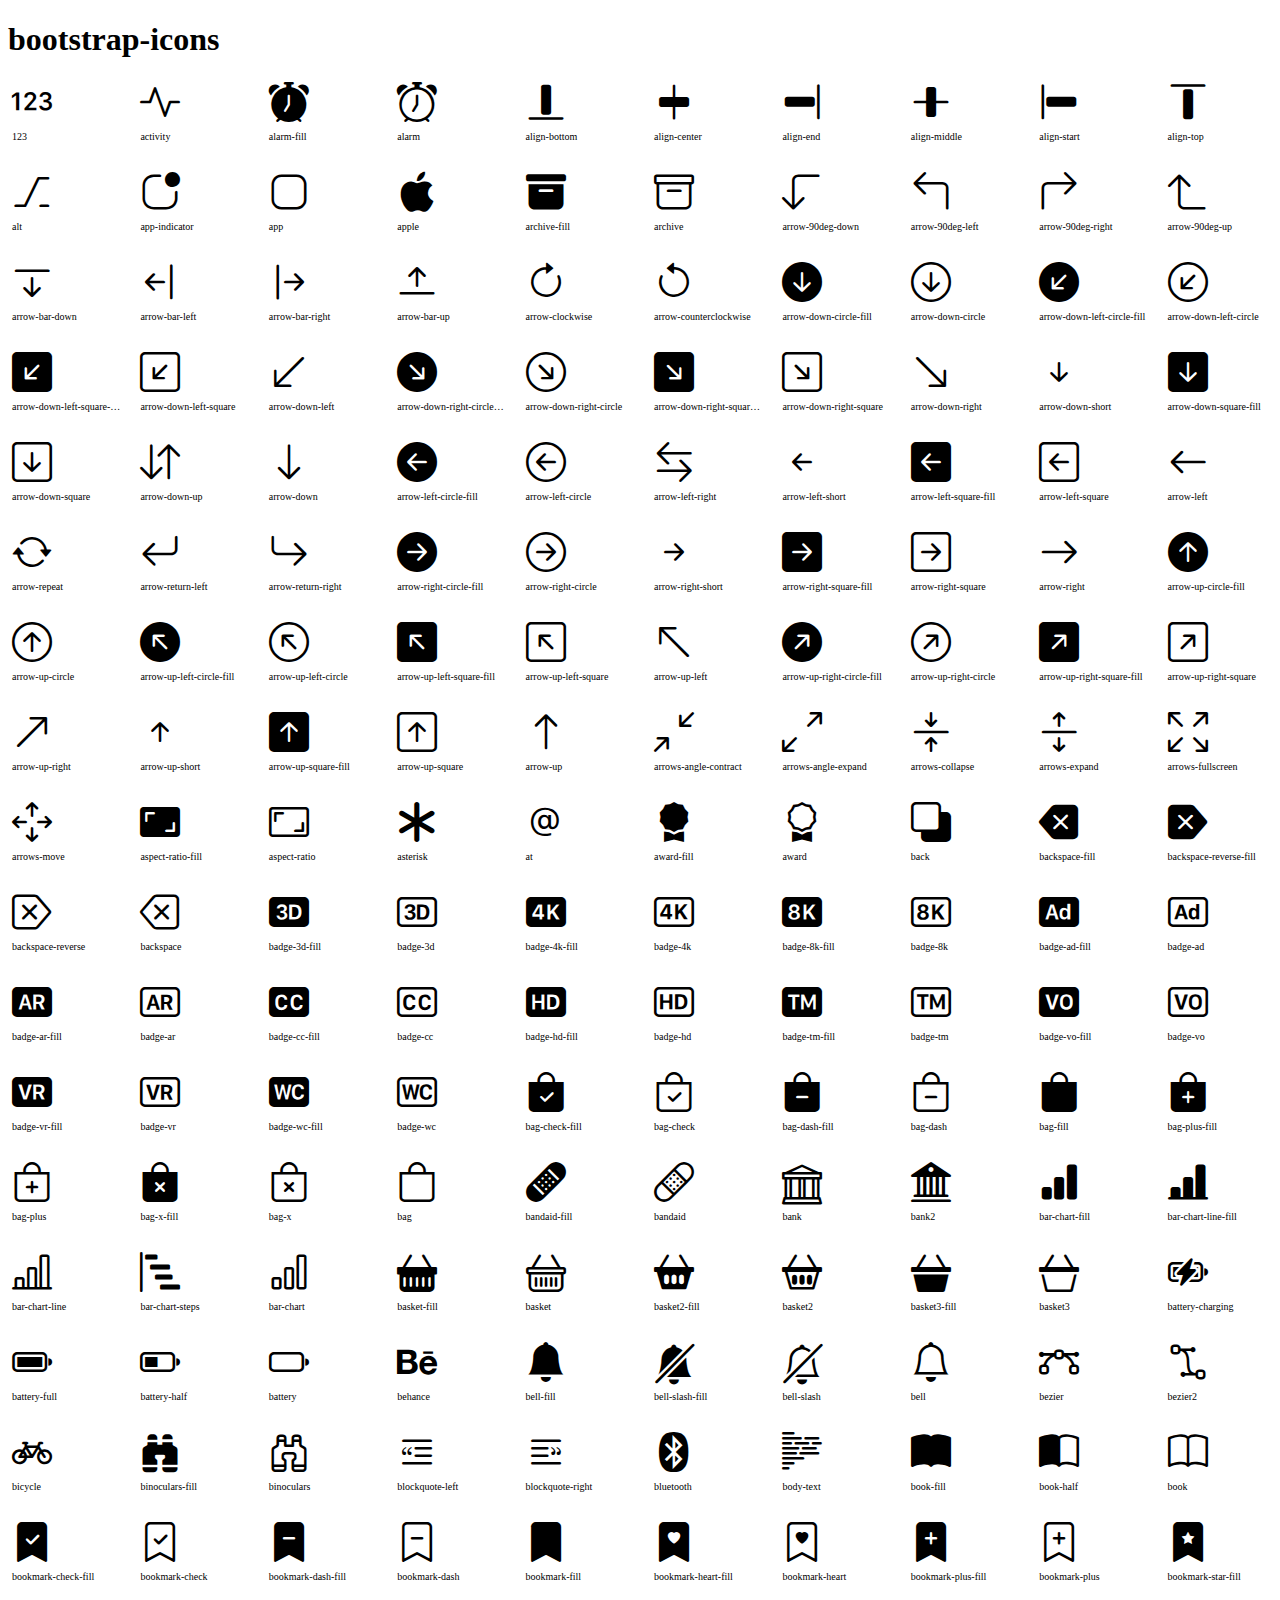
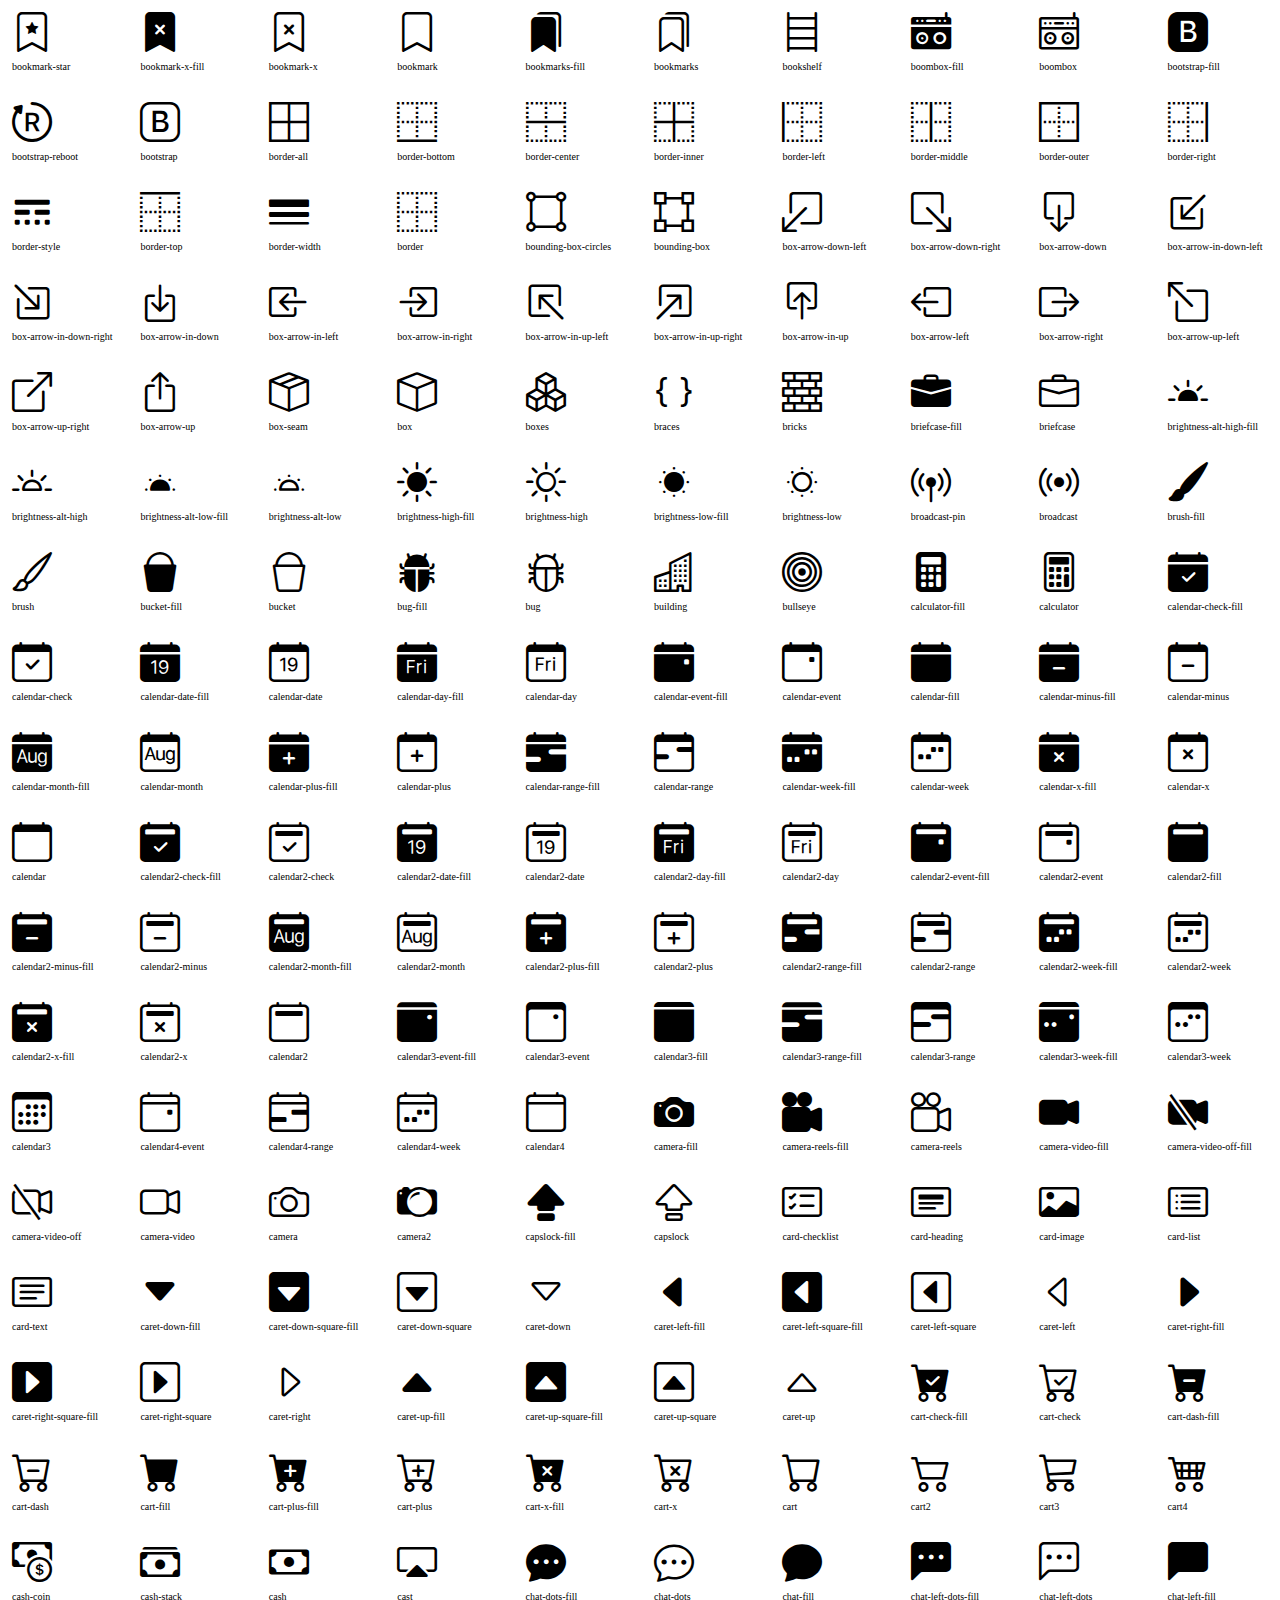
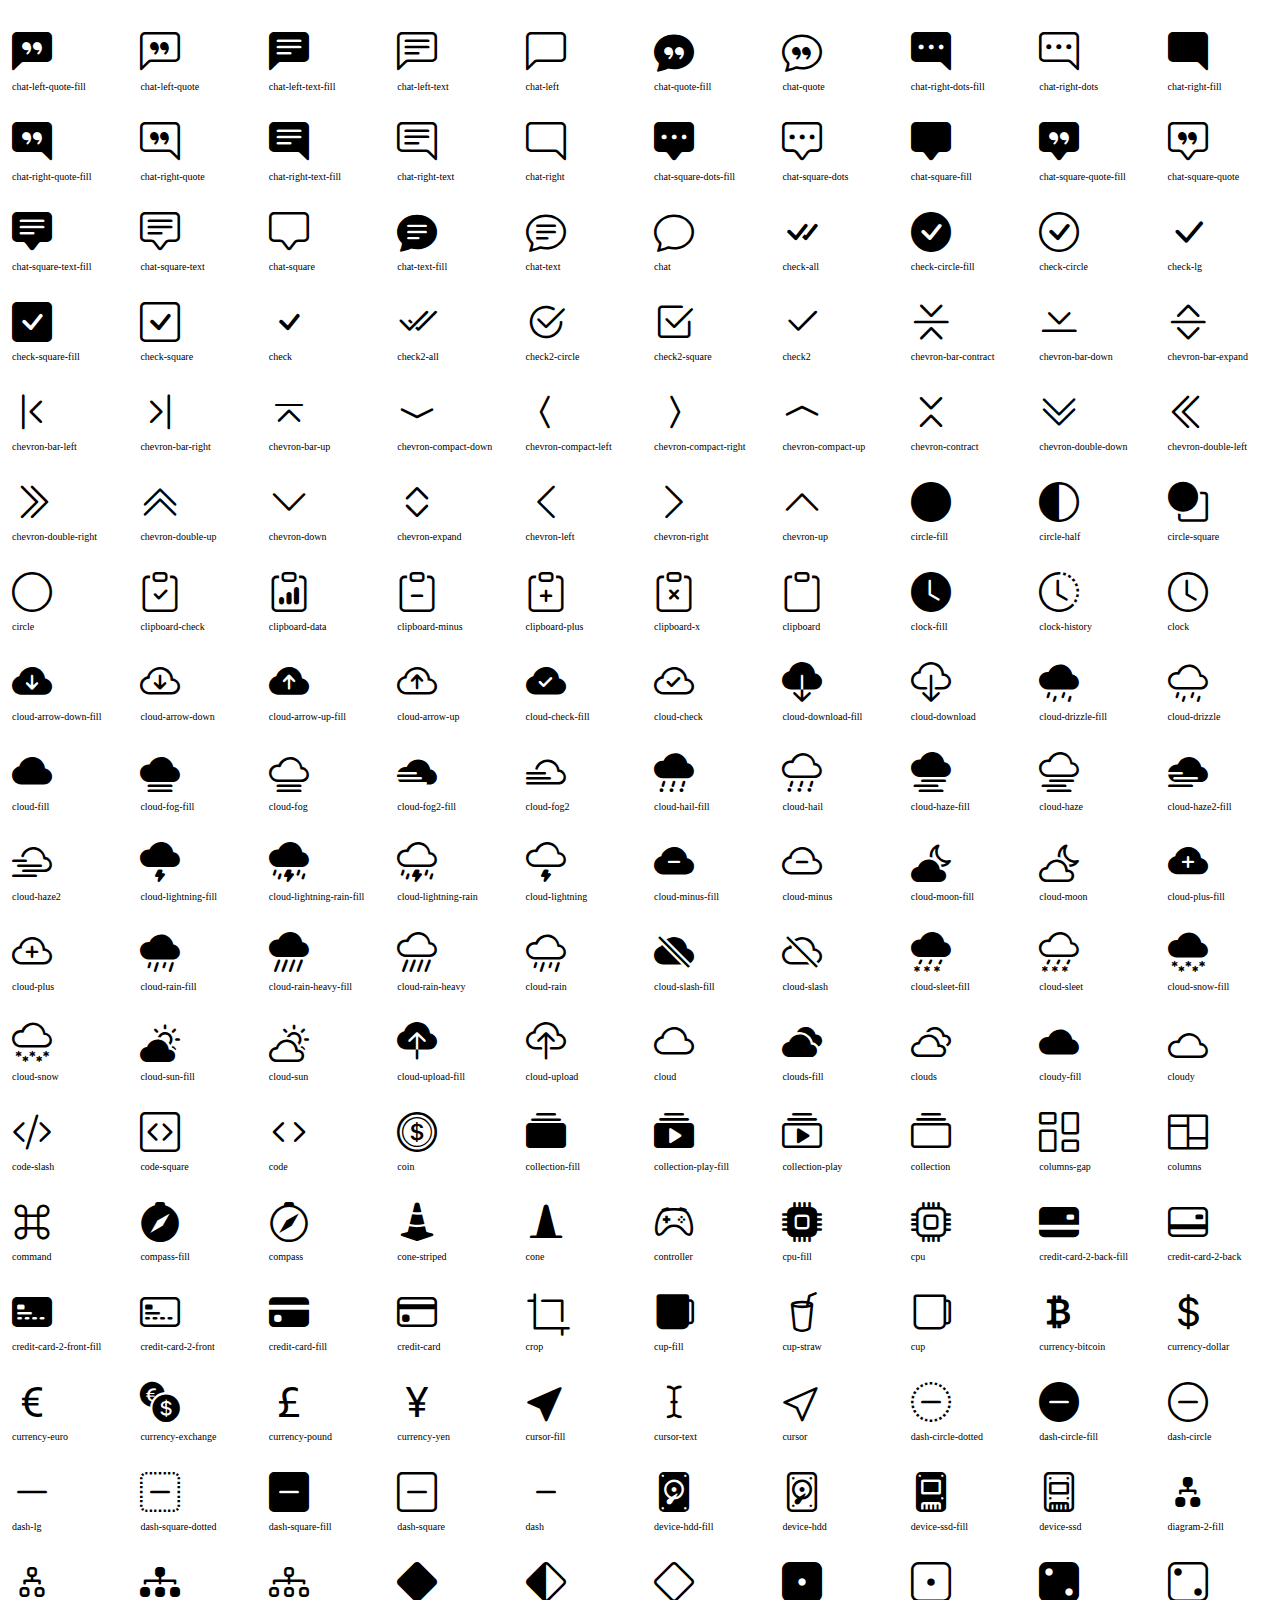
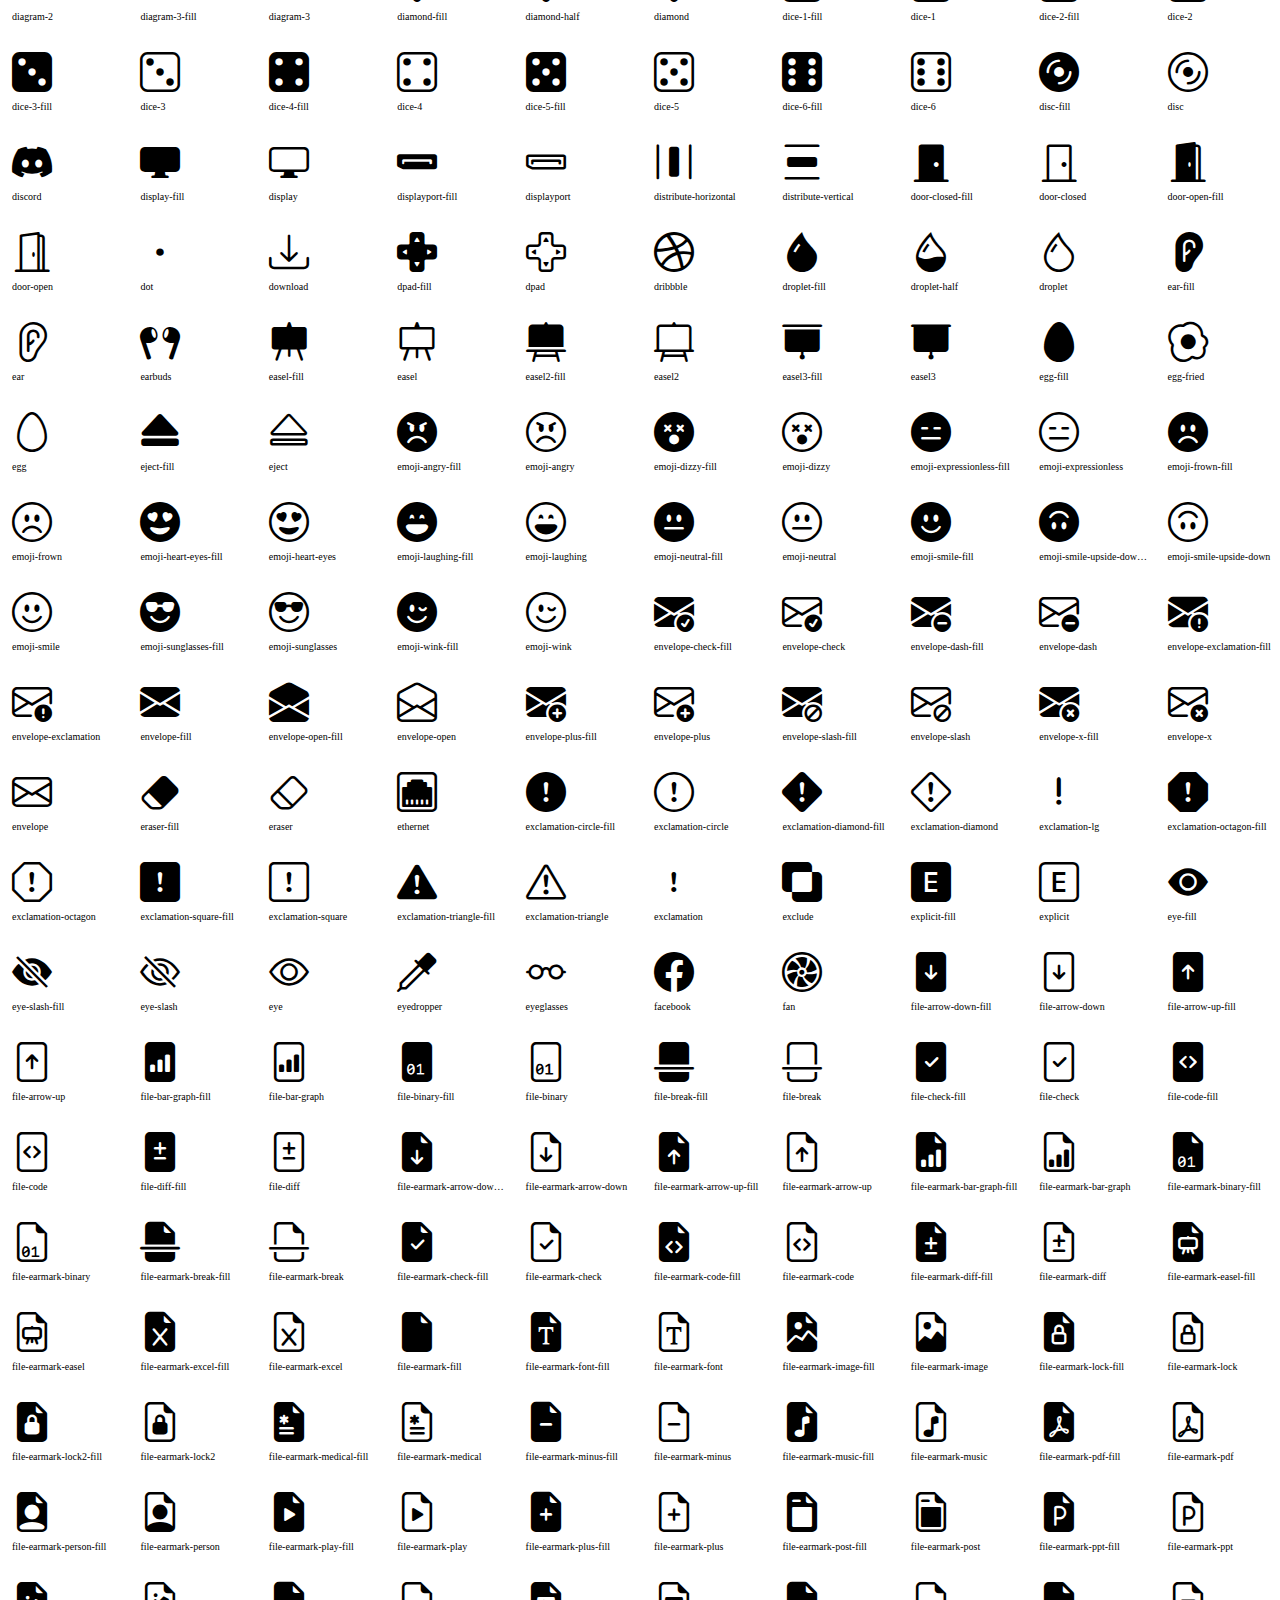
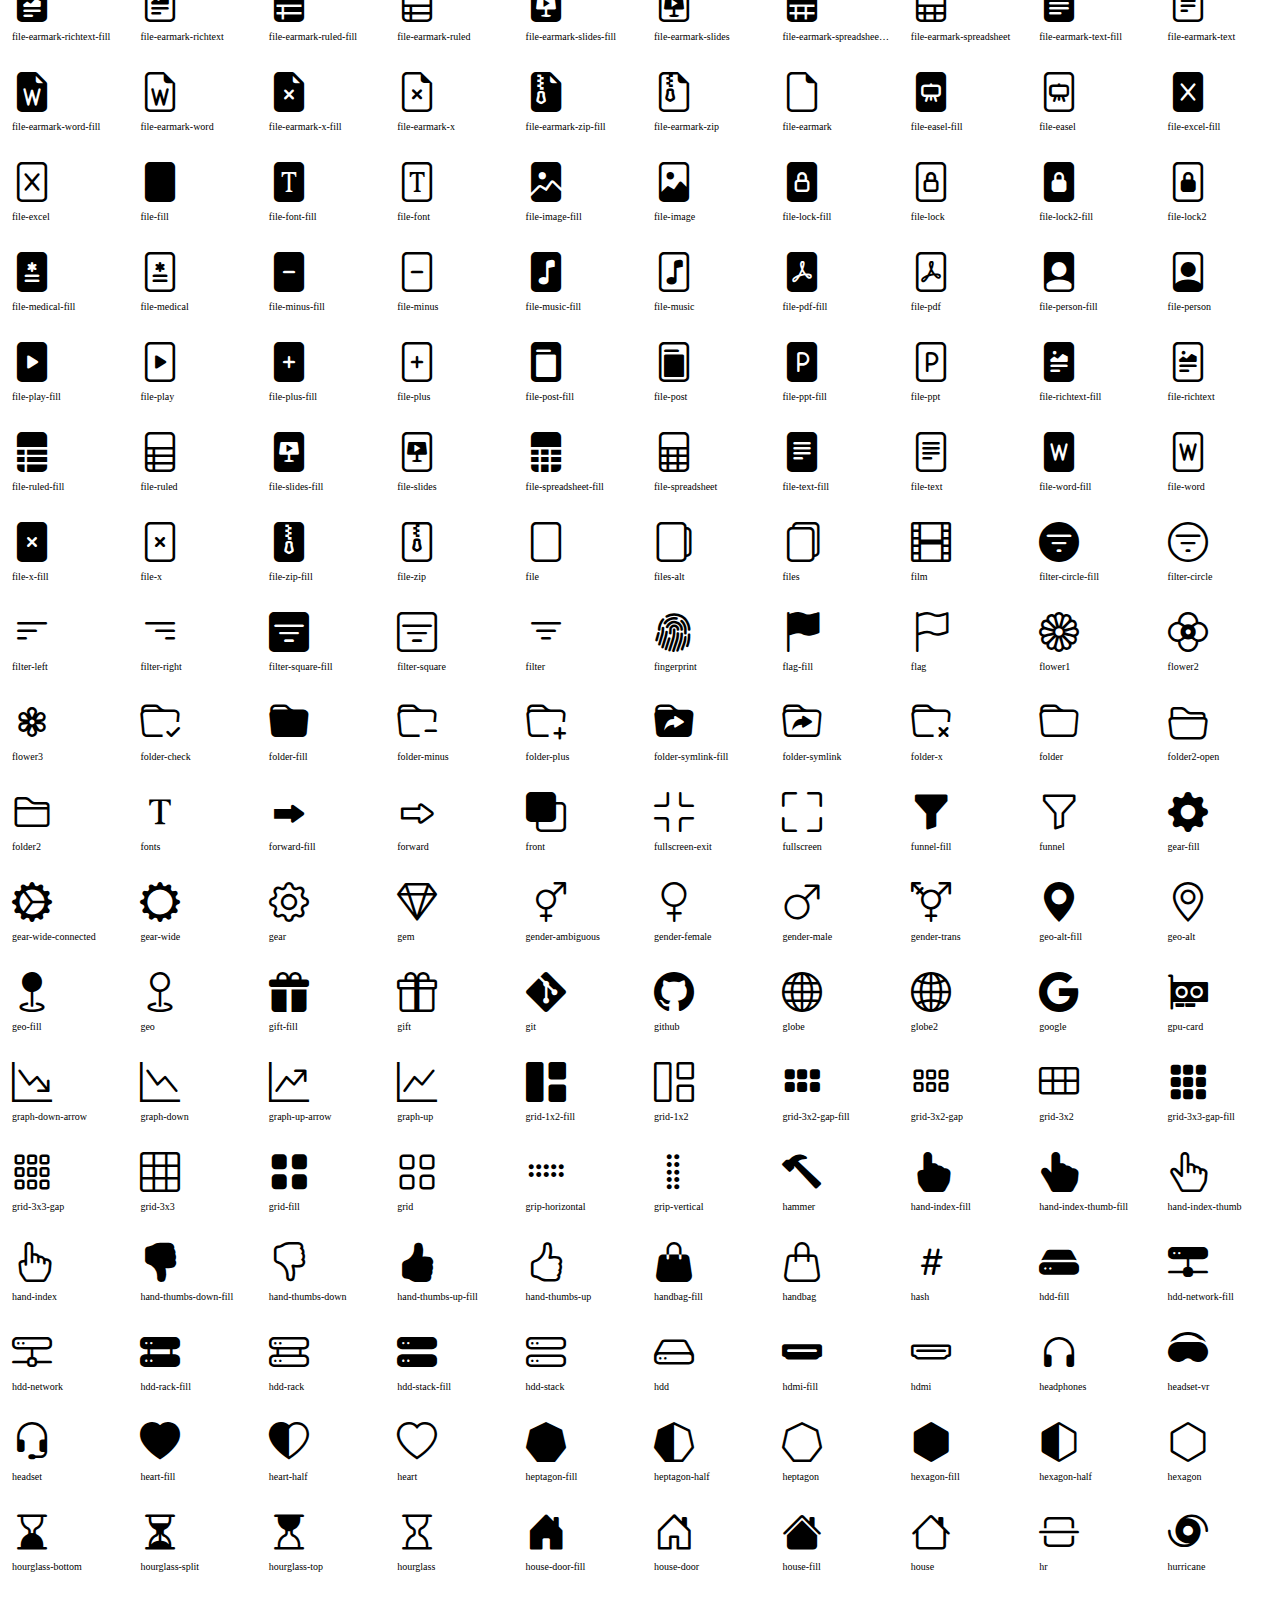
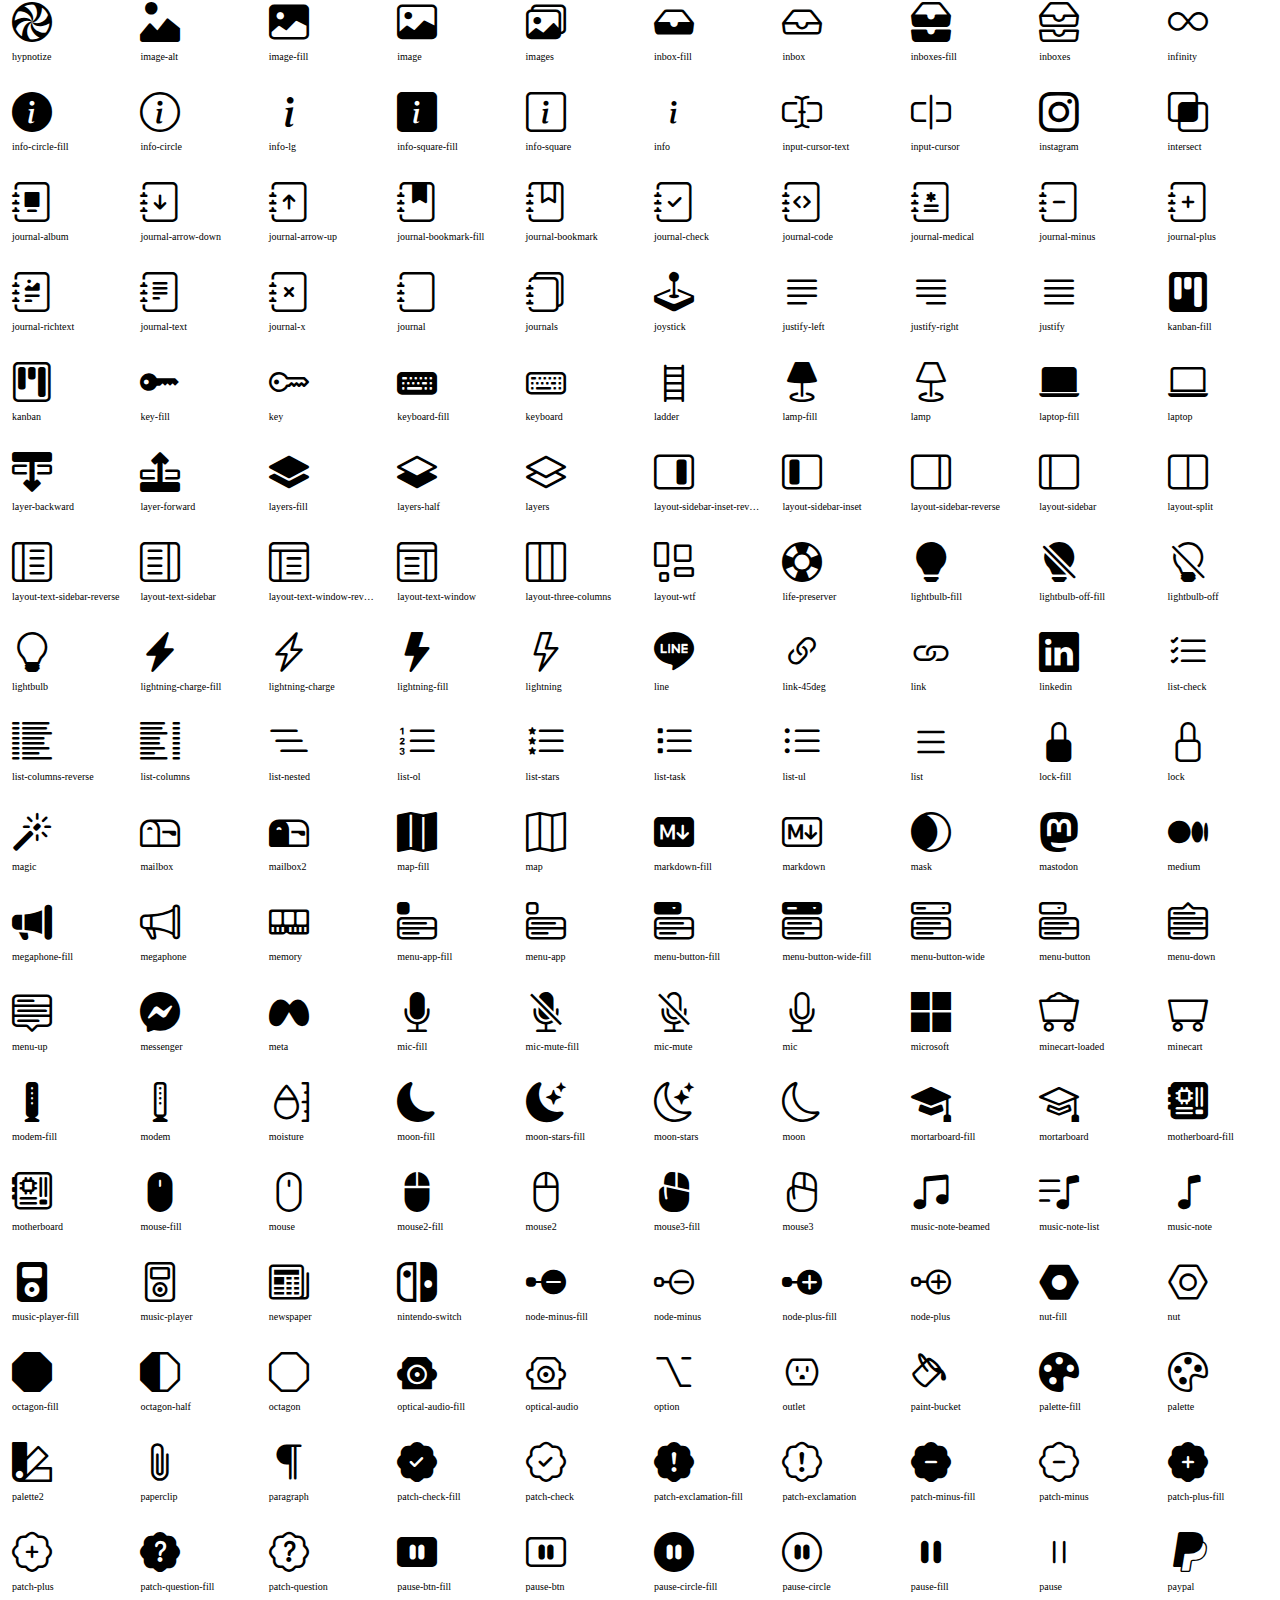
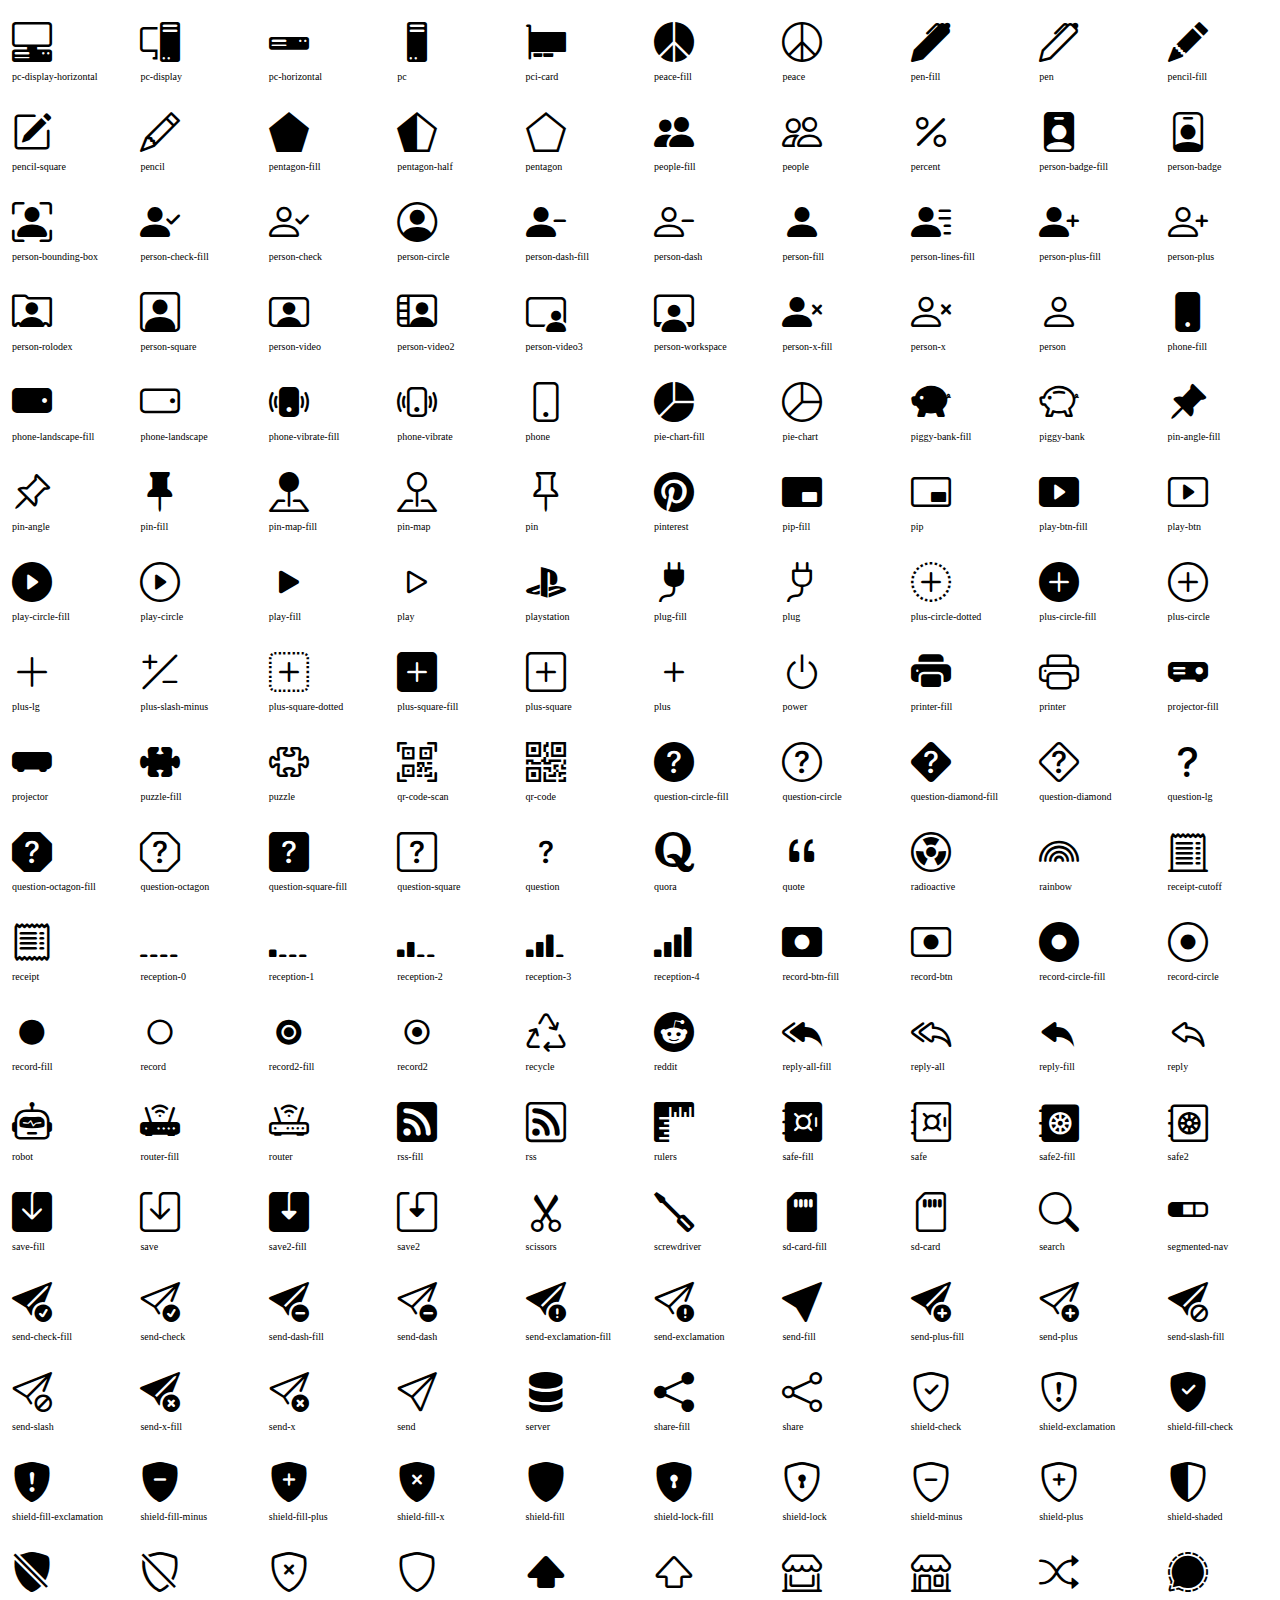
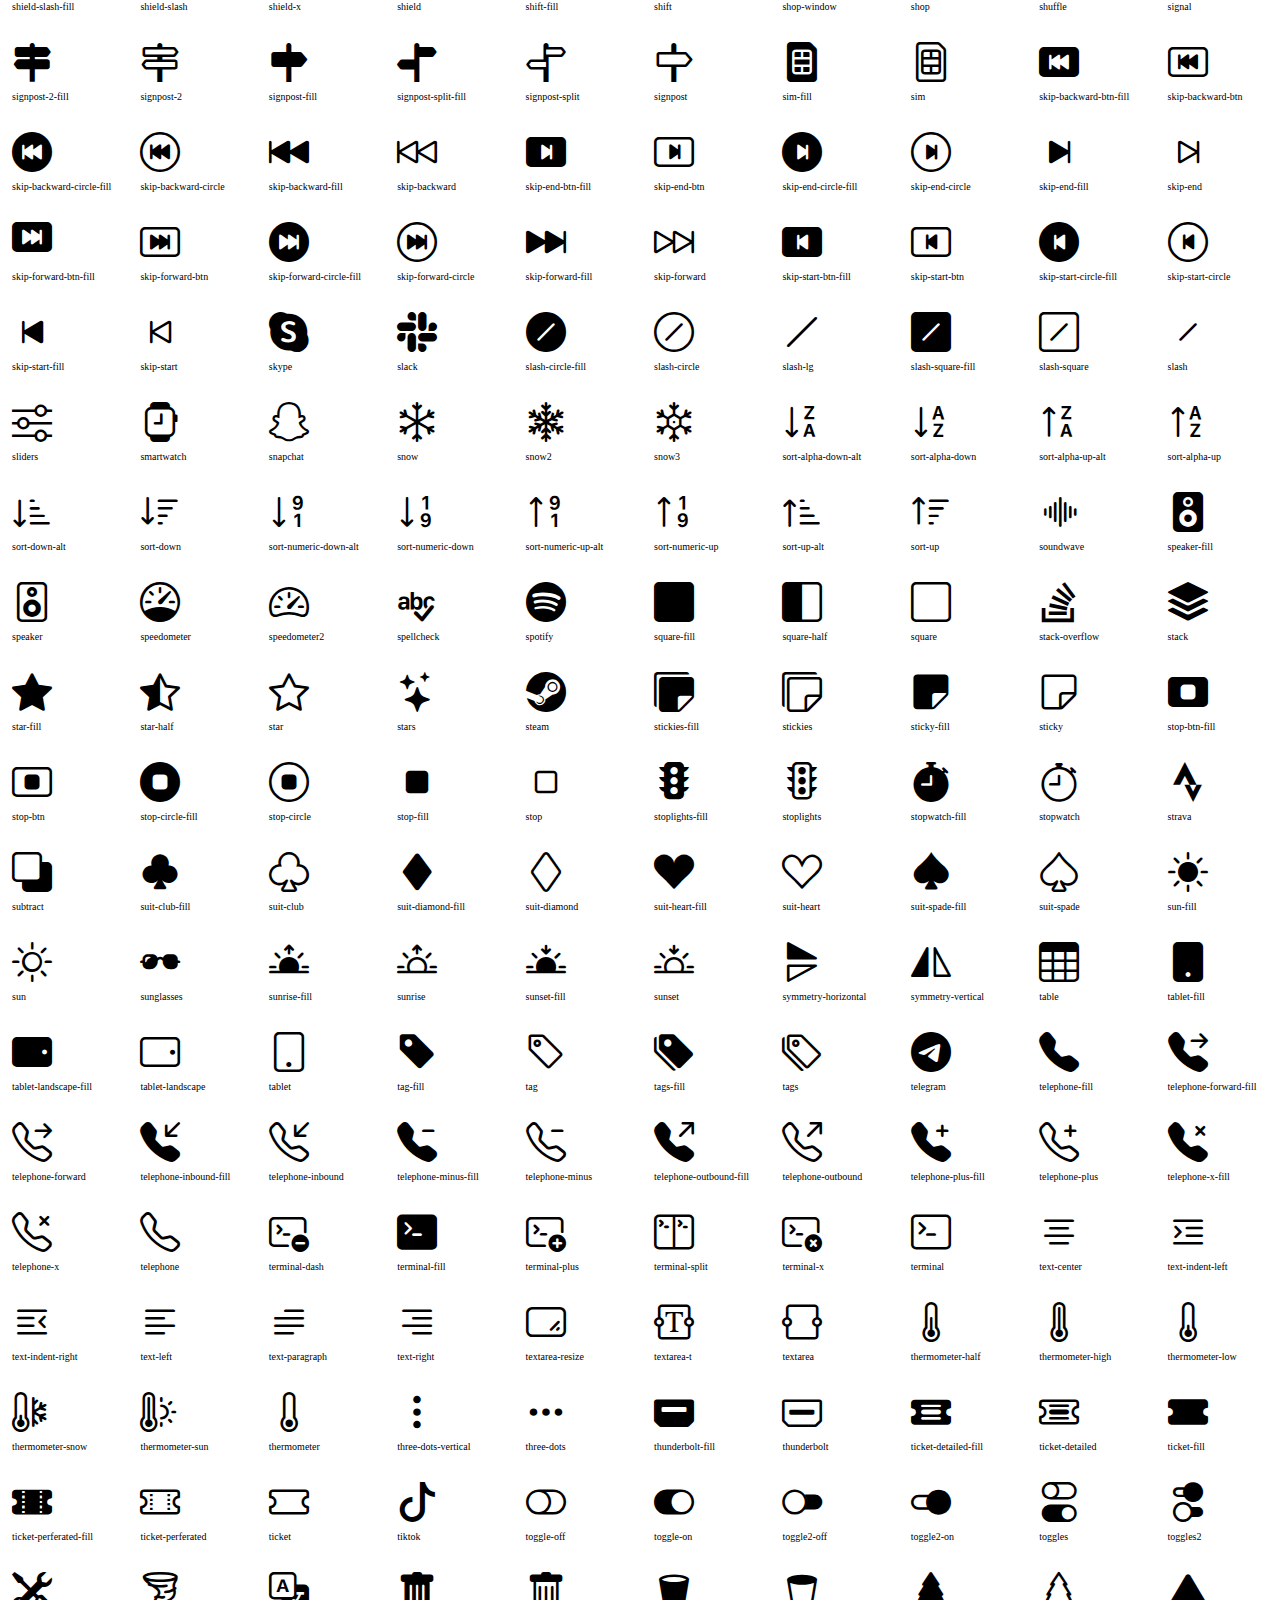
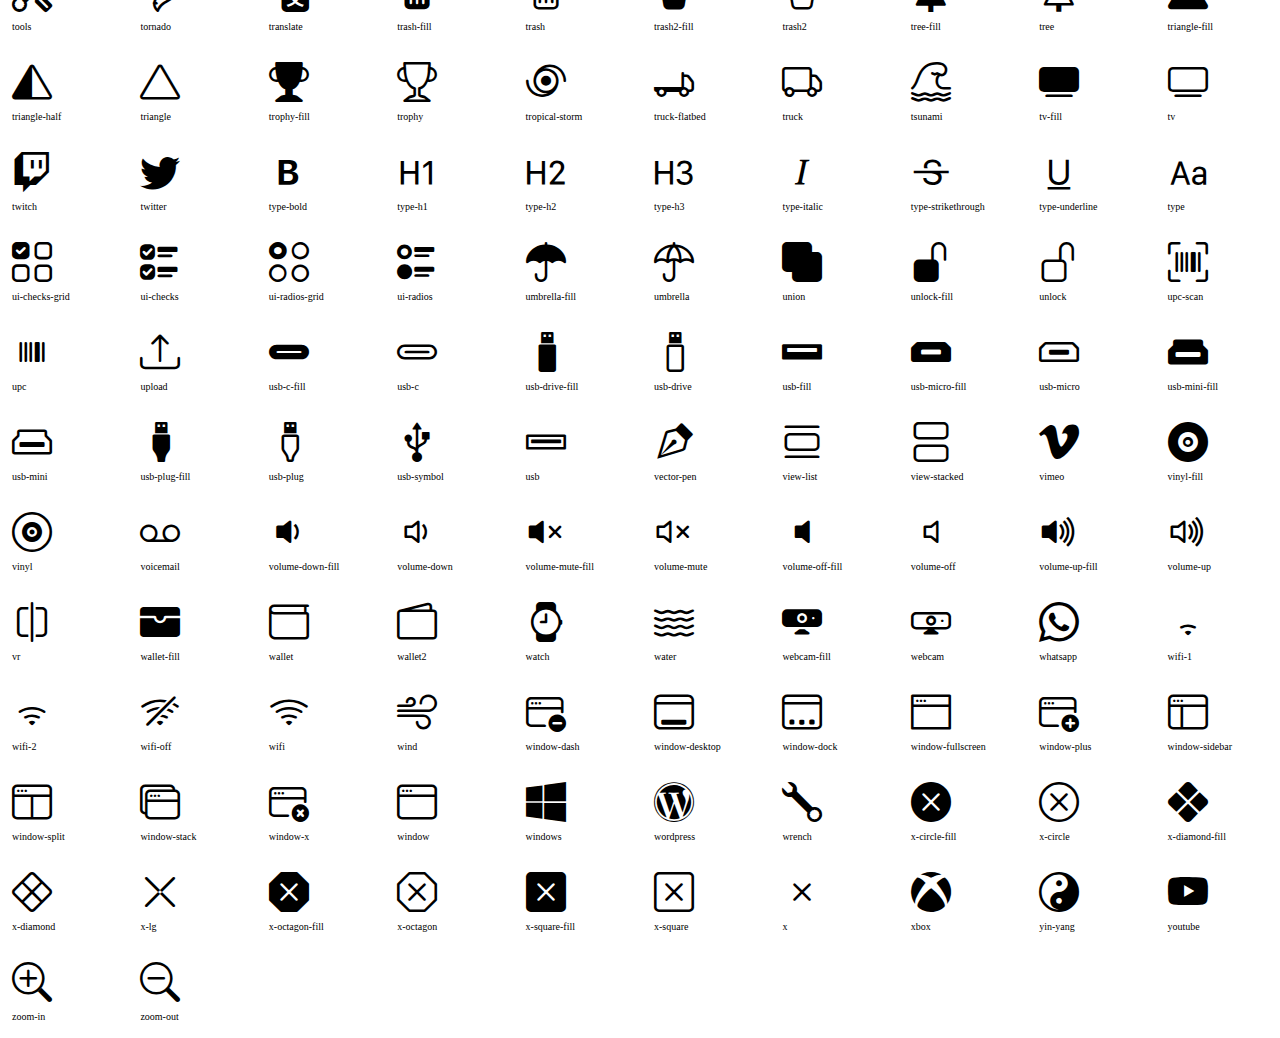
==== assets/vendor/bootstrap-icons/index.html @ c2a099a6 "Downloaded template" ====
<!doctype html>
<html lang="en">
<head>
  <meta charset="utf-8">
  <title>bootstrap-icons</title>

  <style>
    .icons {
      display: grid;
      max-width: 100%;
      grid-template-columns: repeat(auto-fit, minmax(100px, 1fr) );
      gap: 1.25rem;
    }
    .icon {
      background-color: var(--bs-light);
      border-radius: .25rem;
    }
    .bi {
      margin: .25rem;
      font-size: 2.5rem;
    }
    .label {
      font-family: var(--bs-font-monospace);
    }
    .label {
      display: inline-block;
      width: 100%;
      overflow: hidden;
      padding: .25rem;
      font-size: .625rem;
      text-overflow: ellipsis;
      white-space: nowrap;
    }
  </style>

  <link rel="stylesheet" href="/assets/css/bootstrap.min.css">
  <link rel="stylesheet" href="bootstrap-icons.css">
</head>
<body class="text-center">

  <h1>bootstrap-icons</h1>

  <div class="icons">
    <div class="icon">
      <i class="bi bi-123"></i>
      <div class="label">123</div>
    </div>
    <div class="icon">
      <i class="bi bi-activity"></i>
      <div class="label">activity</div>
    </div>
    <div class="icon">
      <i class="bi bi-alarm-fill"></i>
      <div class="label">alarm-fill</div>
    </div>
    <div class="icon">
      <i class="bi bi-alarm"></i>
      <div class="label">alarm</div>
    </div>
    <div class="icon">
      <i class="bi bi-align-bottom"></i>
      <div class="label">align-bottom</div>
    </div>
    <div class="icon">
      <i class="bi bi-align-center"></i>
      <div class="label">align-center</div>
    </div>
    <div class="icon">
      <i class="bi bi-align-end"></i>
      <div class="label">align-end</div>
    </div>
    <div class="icon">
      <i class="bi bi-align-middle"></i>
      <div class="label">align-middle</div>
    </div>
    <div class="icon">
      <i class="bi bi-align-start"></i>
      <div class="label">align-start</div>
    </div>
    <div class="icon">
      <i class="bi bi-align-top"></i>
      <div class="label">align-top</div>
    </div>
    <div class="icon">
      <i class="bi bi-alt"></i>
      <div class="label">alt</div>
    </div>
    <div class="icon">
      <i class="bi bi-app-indicator"></i>
      <div class="label">app-indicator</div>
    </div>
    <div class="icon">
      <i class="bi bi-app"></i>
      <div class="label">app</div>
    </div>
    <div class="icon">
      <i class="bi bi-apple"></i>
      <div class="label">apple</div>
    </div>
    <div class="icon">
      <i class="bi bi-archive-fill"></i>
      <div class="label">archive-fill</div>
    </div>
    <div class="icon">
      <i class="bi bi-archive"></i>
      <div class="label">archive</div>
    </div>
    <div class="icon">
      <i class="bi bi-arrow-90deg-down"></i>
      <div class="label">arrow-90deg-down</div>
    </div>
    <div class="icon">
      <i class="bi bi-arrow-90deg-left"></i>
      <div class="label">arrow-90deg-left</div>
    </div>
    <div class="icon">
      <i class="bi bi-arrow-90deg-right"></i>
      <div class="label">arrow-90deg-right</div>
    </div>
    <div class="icon">
      <i class="bi bi-arrow-90deg-up"></i>
      <div class="label">arrow-90deg-up</div>
    </div>
    <div class="icon">
      <i class="bi bi-arrow-bar-down"></i>
      <div class="label">arrow-bar-down</div>
    </div>
    <div class="icon">
      <i class="bi bi-arrow-bar-left"></i>
      <div class="label">arrow-bar-left</div>
    </div>
    <div class="icon">
      <i class="bi bi-arrow-bar-right"></i>
      <div class="label">arrow-bar-right</div>
    </div>
    <div class="icon">
      <i class="bi bi-arrow-bar-up"></i>
      <div class="label">arrow-bar-up</div>
    </div>
    <div class="icon">
      <i class="bi bi-arrow-clockwise"></i>
      <div class="label">arrow-clockwise</div>
    </div>
    <div class="icon">
      <i class="bi bi-arrow-counterclockwise"></i>
      <div class="label">arrow-counterclockwise</div>
    </div>
    <div class="icon">
      <i class="bi bi-arrow-down-circle-fill"></i>
      <div class="label">arrow-down-circle-fill</div>
    </div>
    <div class="icon">
      <i class="bi bi-arrow-down-circle"></i>
      <div class="label">arrow-down-circle</div>
    </div>
    <div class="icon">
      <i class="bi bi-arrow-down-left-circle-fill"></i>
      <div class="label">arrow-down-left-circle-fill</div>
    </div>
    <div class="icon">
      <i class="bi bi-arrow-down-left-circle"></i>
      <div class="label">arrow-down-left-circle</div>
    </div>
    <div class="icon">
      <i class="bi bi-arrow-down-left-square-fill"></i>
      <div class="label">arrow-down-left-square-fill</div>
    </div>
    <div class="icon">
      <i class="bi bi-arrow-down-left-square"></i>
      <div class="label">arrow-down-left-square</div>
    </div>
    <div class="icon">
      <i class="bi bi-arrow-down-left"></i>
      <div class="label">arrow-down-left</div>
    </div>
    <div class="icon">
      <i class="bi bi-arrow-down-right-circle-fill"></i>
      <div class="label">arrow-down-right-circle-fill</div>
    </div>
    <div class="icon">
      <i class="bi bi-arrow-down-right-circle"></i>
      <div class="label">arrow-down-right-circle</div>
    </div>
    <div class="icon">
      <i class="bi bi-arrow-down-right-square-fill"></i>
      <div class="label">arrow-down-right-square-fill</div>
    </div>
    <div class="icon">
      <i class="bi bi-arrow-down-right-square"></i>
      <div class="label">arrow-down-right-square</div>
    </div>
    <div class="icon">
      <i class="bi bi-arrow-down-right"></i>
      <div class="label">arrow-down-right</div>
    </div>
    <div class="icon">
      <i class="bi bi-arrow-down-short"></i>
      <div class="label">arrow-down-short</div>
    </div>
    <div class="icon">
      <i class="bi bi-arrow-down-square-fill"></i>
      <div class="label">arrow-down-square-fill</div>
    </div>
    <div class="icon">
      <i class="bi bi-arrow-down-square"></i>
      <div class="label">arrow-down-square</div>
    </div>
    <div class="icon">
      <i class="bi bi-arrow-down-up"></i>
      <div class="label">arrow-down-up</div>
    </div>
    <div class="icon">
      <i class="bi bi-arrow-down"></i>
      <div class="label">arrow-down</div>
    </div>
    <div class="icon">
      <i class="bi bi-arrow-left-circle-fill"></i>
      <div class="label">arrow-left-circle-fill</div>
    </div>
    <div class="icon">
      <i class="bi bi-arrow-left-circle"></i>
      <div class="label">arrow-left-circle</div>
    </div>
    <div class="icon">
      <i class="bi bi-arrow-left-right"></i>
      <div class="label">arrow-left-right</div>
    </div>
    <div class="icon">
      <i class="bi bi-arrow-left-short"></i>
      <div class="label">arrow-left-short</div>
    </div>
    <div class="icon">
      <i class="bi bi-arrow-left-square-fill"></i>
      <div class="label">arrow-left-square-fill</div>
    </div>
    <div class="icon">
      <i class="bi bi-arrow-left-square"></i>
      <div class="label">arrow-left-square</div>
    </div>
    <div class="icon">
      <i class="bi bi-arrow-left"></i>
      <div class="label">arrow-left</div>
    </div>
    <div class="icon">
      <i class="bi bi-arrow-repeat"></i>
      <div class="label">arrow-repeat</div>
    </div>
    <div class="icon">
      <i class="bi bi-arrow-return-left"></i>
      <div class="label">arrow-return-left</div>
    </div>
    <div class="icon">
      <i class="bi bi-arrow-return-right"></i>
      <div class="label">arrow-return-right</div>
    </div>
    <div class="icon">
      <i class="bi bi-arrow-right-circle-fill"></i>
      <div class="label">arrow-right-circle-fill</div>
    </div>
    <div class="icon">
      <i class="bi bi-arrow-right-circle"></i>
      <div class="label">arrow-right-circle</div>
    </div>
    <div class="icon">
      <i class="bi bi-arrow-right-short"></i>
      <div class="label">arrow-right-short</div>
    </div>
    <div class="icon">
      <i class="bi bi-arrow-right-square-fill"></i>
      <div class="label">arrow-right-square-fill</div>
    </div>
    <div class="icon">
      <i class="bi bi-arrow-right-square"></i>
      <div class="label">arrow-right-square</div>
    </div>
    <div class="icon">
      <i class="bi bi-arrow-right"></i>
      <div class="label">arrow-right</div>
    </div>
    <div class="icon">
      <i class="bi bi-arrow-up-circle-fill"></i>
      <div class="label">arrow-up-circle-fill</div>
    </div>
    <div class="icon">
      <i class="bi bi-arrow-up-circle"></i>
      <div class="label">arrow-up-circle</div>
    </div>
    <div class="icon">
      <i class="bi bi-arrow-up-left-circle-fill"></i>
      <div class="label">arrow-up-left-circle-fill</div>
    </div>
    <div class="icon">
      <i class="bi bi-arrow-up-left-circle"></i>
      <div class="label">arrow-up-left-circle</div>
    </div>
    <div class="icon">
      <i class="bi bi-arrow-up-left-square-fill"></i>
      <div class="label">arrow-up-left-square-fill</div>
    </div>
    <div class="icon">
      <i class="bi bi-arrow-up-left-square"></i>
      <div class="label">arrow-up-left-square</div>
    </div>
    <div class="icon">
      <i class="bi bi-arrow-up-left"></i>
      <div class="label">arrow-up-left</div>
    </div>
    <div class="icon">
      <i class="bi bi-arrow-up-right-circle-fill"></i>
      <div class="label">arrow-up-right-circle-fill</div>
    </div>
    <div class="icon">
      <i class="bi bi-arrow-up-right-circle"></i>
      <div class="label">arrow-up-right-circle</div>
    </div>
    <div class="icon">
      <i class="bi bi-arrow-up-right-square-fill"></i>
      <div class="label">arrow-up-right-square-fill</div>
    </div>
    <div class="icon">
      <i class="bi bi-arrow-up-right-square"></i>
      <div class="label">arrow-up-right-square</div>
    </div>
    <div class="icon">
      <i class="bi bi-arrow-up-right"></i>
      <div class="label">arrow-up-right</div>
    </div>
    <div class="icon">
      <i class="bi bi-arrow-up-short"></i>
      <div class="label">arrow-up-short</div>
    </div>
    <div class="icon">
      <i class="bi bi-arrow-up-square-fill"></i>
      <div class="label">arrow-up-square-fill</div>
    </div>
    <div class="icon">
      <i class="bi bi-arrow-up-square"></i>
      <div class="label">arrow-up-square</div>
    </div>
    <div class="icon">
      <i class="bi bi-arrow-up"></i>
      <div class="label">arrow-up</div>
    </div>
    <div class="icon">
      <i class="bi bi-arrows-angle-contract"></i>
      <div class="label">arrows-angle-contract</div>
    </div>
    <div class="icon">
      <i class="bi bi-arrows-angle-expand"></i>
      <div class="label">arrows-angle-expand</div>
    </div>
    <div class="icon">
      <i class="bi bi-arrows-collapse"></i>
      <div class="label">arrows-collapse</div>
    </div>
    <div class="icon">
      <i class="bi bi-arrows-expand"></i>
      <div class="label">arrows-expand</div>
    </div>
    <div class="icon">
      <i class="bi bi-arrows-fullscreen"></i>
      <div class="label">arrows-fullscreen</div>
    </div>
    <div class="icon">
      <i class="bi bi-arrows-move"></i>
      <div class="label">arrows-move</div>
    </div>
    <div class="icon">
      <i class="bi bi-aspect-ratio-fill"></i>
      <div class="label">aspect-ratio-fill</div>
    </div>
    <div class="icon">
      <i class="bi bi-aspect-ratio"></i>
      <div class="label">aspect-ratio</div>
    </div>
    <div class="icon">
      <i class="bi bi-asterisk"></i>
      <div class="label">asterisk</div>
    </div>
    <div class="icon">
      <i class="bi bi-at"></i>
      <div class="label">at</div>
    </div>
    <div class="icon">
      <i class="bi bi-award-fill"></i>
      <div class="label">award-fill</div>
    </div>
    <div class="icon">
      <i class="bi bi-award"></i>
      <div class="label">award</div>
    </div>
    <div class="icon">
      <i class="bi bi-back"></i>
      <div class="label">back</div>
    </div>
    <div class="icon">
      <i class="bi bi-backspace-fill"></i>
      <div class="label">backspace-fill</div>
    </div>
    <div class="icon">
      <i class="bi bi-backspace-reverse-fill"></i>
      <div class="label">backspace-reverse-fill</div>
    </div>
    <div class="icon">
      <i class="bi bi-backspace-reverse"></i>
      <div class="label">backspace-reverse</div>
    </div>
    <div class="icon">
      <i class="bi bi-backspace"></i>
      <div class="label">backspace</div>
    </div>
    <div class="icon">
      <i class="bi bi-badge-3d-fill"></i>
      <div class="label">badge-3d-fill</div>
    </div>
    <div class="icon">
      <i class="bi bi-badge-3d"></i>
      <div class="label">badge-3d</div>
    </div>
    <div class="icon">
      <i class="bi bi-badge-4k-fill"></i>
      <div class="label">badge-4k-fill</div>
    </div>
    <div class="icon">
      <i class="bi bi-badge-4k"></i>
      <div class="label">badge-4k</div>
    </div>
    <div class="icon">
      <i class="bi bi-badge-8k-fill"></i>
      <div class="label">badge-8k-fill</div>
    </div>
    <div class="icon">
      <i class="bi bi-badge-8k"></i>
      <div class="label">badge-8k</div>
    </div>
    <div class="icon">
      <i class="bi bi-badge-ad-fill"></i>
      <div class="label">badge-ad-fill</div>
    </div>
    <div class="icon">
      <i class="bi bi-badge-ad"></i>
      <div class="label">badge-ad</div>
    </div>
    <div class="icon">
      <i class="bi bi-badge-ar-fill"></i>
      <div class="label">badge-ar-fill</div>
    </div>
    <div class="icon">
      <i class="bi bi-badge-ar"></i>
      <div class="label">badge-ar</div>
    </div>
    <div class="icon">
      <i class="bi bi-badge-cc-fill"></i>
      <div class="label">badge-cc-fill</div>
    </div>
    <div class="icon">
      <i class="bi bi-badge-cc"></i>
      <div class="label">badge-cc</div>
    </div>
    <div class="icon">
      <i class="bi bi-badge-hd-fill"></i>
      <div class="label">badge-hd-fill</div>
    </div>
    <div class="icon">
      <i class="bi bi-badge-hd"></i>
      <div class="label">badge-hd</div>
    </div>
    <div class="icon">
      <i class="bi bi-badge-tm-fill"></i>
      <div class="label">badge-tm-fill</div>
    </div>
    <div class="icon">
      <i class="bi bi-badge-tm"></i>
      <div class="label">badge-tm</div>
    </div>
    <div class="icon">
      <i class="bi bi-badge-vo-fill"></i>
      <div class="label">badge-vo-fill</div>
    </div>
    <div class="icon">
      <i class="bi bi-badge-vo"></i>
      <div class="label">badge-vo</div>
    </div>
    <div class="icon">
      <i class="bi bi-badge-vr-fill"></i>
      <div class="label">badge-vr-fill</div>
    </div>
    <div class="icon">
      <i class="bi bi-badge-vr"></i>
      <div class="label">badge-vr</div>
    </div>
    <div class="icon">
      <i class="bi bi-badge-wc-fill"></i>
      <div class="label">badge-wc-fill</div>
    </div>
    <div class="icon">
      <i class="bi bi-badge-wc"></i>
      <div class="label">badge-wc</div>
    </div>
    <div class="icon">
      <i class="bi bi-bag-check-fill"></i>
      <div class="label">bag-check-fill</div>
    </div>
    <div class="icon">
      <i class="bi bi-bag-check"></i>
      <div class="label">bag-check</div>
    </div>
    <div class="icon">
      <i class="bi bi-bag-dash-fill"></i>
      <div class="label">bag-dash-fill</div>
    </div>
    <div class="icon">
      <i class="bi bi-bag-dash"></i>
      <div class="label">bag-dash</div>
    </div>
    <div class="icon">
      <i class="bi bi-bag-fill"></i>
      <div class="label">bag-fill</div>
    </div>
    <div class="icon">
      <i class="bi bi-bag-plus-fill"></i>
      <div class="label">bag-plus-fill</div>
    </div>
    <div class="icon">
      <i class="bi bi-bag-plus"></i>
      <div class="label">bag-plus</div>
    </div>
    <div class="icon">
      <i class="bi bi-bag-x-fill"></i>
      <div class="label">bag-x-fill</div>
    </div>
    <div class="icon">
      <i class="bi bi-bag-x"></i>
      <div class="label">bag-x</div>
    </div>
    <div class="icon">
      <i class="bi bi-bag"></i>
      <div class="label">bag</div>
    </div>
    <div class="icon">
      <i class="bi bi-bandaid-fill"></i>
      <div class="label">bandaid-fill</div>
    </div>
    <div class="icon">
      <i class="bi bi-bandaid"></i>
      <div class="label">bandaid</div>
    </div>
    <div class="icon">
      <i class="bi bi-bank"></i>
      <div class="label">bank</div>
    </div>
    <div class="icon">
      <i class="bi bi-bank2"></i>
      <div class="label">bank2</div>
    </div>
    <div class="icon">
      <i class="bi bi-bar-chart-fill"></i>
      <div class="label">bar-chart-fill</div>
    </div>
    <div class="icon">
      <i class="bi bi-bar-chart-line-fill"></i>
      <div class="label">bar-chart-line-fill</div>
    </div>
    <div class="icon">
      <i class="bi bi-bar-chart-line"></i>
      <div class="label">bar-chart-line</div>
    </div>
    <div class="icon">
      <i class="bi bi-bar-chart-steps"></i>
      <div class="label">bar-chart-steps</div>
    </div>
    <div class="icon">
      <i class="bi bi-bar-chart"></i>
      <div class="label">bar-chart</div>
    </div>
    <div class="icon">
      <i class="bi bi-basket-fill"></i>
      <div class="label">basket-fill</div>
    </div>
    <div class="icon">
      <i class="bi bi-basket"></i>
      <div class="label">basket</div>
    </div>
    <div class="icon">
      <i class="bi bi-basket2-fill"></i>
      <div class="label">basket2-fill</div>
    </div>
    <div class="icon">
      <i class="bi bi-basket2"></i>
      <div class="label">basket2</div>
    </div>
    <div class="icon">
      <i class="bi bi-basket3-fill"></i>
      <div class="label">basket3-fill</div>
    </div>
    <div class="icon">
      <i class="bi bi-basket3"></i>
      <div class="label">basket3</div>
    </div>
    <div class="icon">
      <i class="bi bi-battery-charging"></i>
      <div class="label">battery-charging</div>
    </div>
    <div class="icon">
      <i class="bi bi-battery-full"></i>
      <div class="label">battery-full</div>
    </div>
    <div class="icon">
      <i class="bi bi-battery-half"></i>
      <div class="label">battery-half</div>
    </div>
    <div class="icon">
      <i class="bi bi-battery"></i>
      <div class="label">battery</div>
    </div>
    <div class="icon">
      <i class="bi bi-behance"></i>
      <div class="label">behance</div>
    </div>
    <div class="icon">
      <i class="bi bi-bell-fill"></i>
      <div class="label">bell-fill</div>
    </div>
    <div class="icon">
      <i class="bi bi-bell-slash-fill"></i>
      <div class="label">bell-slash-fill</div>
    </div>
    <div class="icon">
      <i class="bi bi-bell-slash"></i>
      <div class="label">bell-slash</div>
    </div>
    <div class="icon">
      <i class="bi bi-bell"></i>
      <div class="label">bell</div>
    </div>
    <div class="icon">
      <i class="bi bi-bezier"></i>
      <div class="label">bezier</div>
    </div>
    <div class="icon">
      <i class="bi bi-bezier2"></i>
      <div class="label">bezier2</div>
    </div>
    <div class="icon">
      <i class="bi bi-bicycle"></i>
      <div class="label">bicycle</div>
    </div>
    <div class="icon">
      <i class="bi bi-binoculars-fill"></i>
      <div class="label">binoculars-fill</div>
    </div>
    <div class="icon">
      <i class="bi bi-binoculars"></i>
      <div class="label">binoculars</div>
    </div>
    <div class="icon">
      <i class="bi bi-blockquote-left"></i>
      <div class="label">blockquote-left</div>
    </div>
    <div class="icon">
      <i class="bi bi-blockquote-right"></i>
      <div class="label">blockquote-right</div>
    </div>
    <div class="icon">
      <i class="bi bi-bluetooth"></i>
      <div class="label">bluetooth</div>
    </div>
    <div class="icon">
      <i class="bi bi-body-text"></i>
      <div class="label">body-text</div>
    </div>
    <div class="icon">
      <i class="bi bi-book-fill"></i>
      <div class="label">book-fill</div>
    </div>
    <div class="icon">
      <i class="bi bi-book-half"></i>
      <div class="label">book-half</div>
    </div>
    <div class="icon">
      <i class="bi bi-book"></i>
      <div class="label">book</div>
    </div>
    <div class="icon">
      <i class="bi bi-bookmark-check-fill"></i>
      <div class="label">bookmark-check-fill</div>
    </div>
    <div class="icon">
      <i class="bi bi-bookmark-check"></i>
      <div class="label">bookmark-check</div>
    </div>
    <div class="icon">
      <i class="bi bi-bookmark-dash-fill"></i>
      <div class="label">bookmark-dash-fill</div>
    </div>
    <div class="icon">
      <i class="bi bi-bookmark-dash"></i>
      <div class="label">bookmark-dash</div>
    </div>
    <div class="icon">
      <i class="bi bi-bookmark-fill"></i>
      <div class="label">bookmark-fill</div>
    </div>
    <div class="icon">
      <i class="bi bi-bookmark-heart-fill"></i>
      <div class="label">bookmark-heart-fill</div>
    </div>
    <div class="icon">
      <i class="bi bi-bookmark-heart"></i>
      <div class="label">bookmark-heart</div>
    </div>
    <div class="icon">
      <i class="bi bi-bookmark-plus-fill"></i>
      <div class="label">bookmark-plus-fill</div>
    </div>
    <div class="icon">
      <i class="bi bi-bookmark-plus"></i>
      <div class="label">bookmark-plus</div>
    </div>
    <div class="icon">
      <i class="bi bi-bookmark-star-fill"></i>
      <div class="label">bookmark-star-fill</div>
    </div>
    <div class="icon">
      <i class="bi bi-bookmark-star"></i>
      <div class="label">bookmark-star</div>
    </div>
    <div class="icon">
      <i class="bi bi-bookmark-x-fill"></i>
      <div class="label">bookmark-x-fill</div>
    </div>
    <div class="icon">
      <i class="bi bi-bookmark-x"></i>
      <div class="label">bookmark-x</div>
    </div>
    <div class="icon">
      <i class="bi bi-bookmark"></i>
      <div class="label">bookmark</div>
    </div>
    <div class="icon">
      <i class="bi bi-bookmarks-fill"></i>
      <div class="label">bookmarks-fill</div>
    </div>
    <div class="icon">
      <i class="bi bi-bookmarks"></i>
      <div class="label">bookmarks</div>
    </div>
    <div class="icon">
      <i class="bi bi-bookshelf"></i>
      <div class="label">bookshelf</div>
    </div>
    <div class="icon">
      <i class="bi bi-boombox-fill"></i>
      <div class="label">boombox-fill</div>
    </div>
    <div class="icon">
      <i class="bi bi-boombox"></i>
      <div class="label">boombox</div>
    </div>
    <div class="icon">
      <i class="bi bi-bootstrap-fill"></i>
      <div class="label">bootstrap-fill</div>
    </div>
    <div class="icon">
      <i class="bi bi-bootstrap-reboot"></i>
      <div class="label">bootstrap-reboot</div>
    </div>
    <div class="icon">
      <i class="bi bi-bootstrap"></i>
      <div class="label">bootstrap</div>
    </div>
    <div class="icon">
      <i class="bi bi-border-all"></i>
      <div class="label">border-all</div>
    </div>
    <div class="icon">
      <i class="bi bi-border-bottom"></i>
      <div class="label">border-bottom</div>
    </div>
    <div class="icon">
      <i class="bi bi-border-center"></i>
      <div class="label">border-center</div>
    </div>
    <div class="icon">
      <i class="bi bi-border-inner"></i>
      <div class="label">border-inner</div>
    </div>
    <div class="icon">
      <i class="bi bi-border-left"></i>
      <div class="label">border-left</div>
    </div>
    <div class="icon">
      <i class="bi bi-border-middle"></i>
      <div class="label">border-middle</div>
    </div>
    <div class="icon">
      <i class="bi bi-border-outer"></i>
      <div class="label">border-outer</div>
    </div>
    <div class="icon">
      <i class="bi bi-border-right"></i>
      <div class="label">border-right</div>
    </div>
    <div class="icon">
      <i class="bi bi-border-style"></i>
      <div class="label">border-style</div>
    </div>
    <div class="icon">
      <i class="bi bi-border-top"></i>
      <div class="label">border-top</div>
    </div>
    <div class="icon">
      <i class="bi bi-border-width"></i>
      <div class="label">border-width</div>
    </div>
    <div class="icon">
      <i class="bi bi-border"></i>
      <div class="label">border</div>
    </div>
    <div class="icon">
      <i class="bi bi-bounding-box-circles"></i>
      <div class="label">bounding-box-circles</div>
    </div>
    <div class="icon">
      <i class="bi bi-bounding-box"></i>
      <div class="label">bounding-box</div>
    </div>
    <div class="icon">
      <i class="bi bi-box-arrow-down-left"></i>
      <div class="label">box-arrow-down-left</div>
    </div>
    <div class="icon">
      <i class="bi bi-box-arrow-down-right"></i>
      <div class="label">box-arrow-down-right</div>
    </div>
    <div class="icon">
      <i class="bi bi-box-arrow-down"></i>
      <div class="label">box-arrow-down</div>
    </div>
    <div class="icon">
      <i class="bi bi-box-arrow-in-down-left"></i>
      <div class="label">box-arrow-in-down-left</div>
    </div>
    <div class="icon">
      <i class="bi bi-box-arrow-in-down-right"></i>
      <div class="label">box-arrow-in-down-right</div>
    </div>
    <div class="icon">
      <i class="bi bi-box-arrow-in-down"></i>
      <div class="label">box-arrow-in-down</div>
    </div>
    <div class="icon">
      <i class="bi bi-box-arrow-in-left"></i>
      <div class="label">box-arrow-in-left</div>
    </div>
    <div class="icon">
      <i class="bi bi-box-arrow-in-right"></i>
      <div class="label">box-arrow-in-right</div>
    </div>
    <div class="icon">
      <i class="bi bi-box-arrow-in-up-left"></i>
      <div class="label">box-arrow-in-up-left</div>
    </div>
    <div class="icon">
      <i class="bi bi-box-arrow-in-up-right"></i>
      <div class="label">box-arrow-in-up-right</div>
    </div>
    <div class="icon">
      <i class="bi bi-box-arrow-in-up"></i>
      <div class="label">box-arrow-in-up</div>
    </div>
    <div class="icon">
      <i class="bi bi-box-arrow-left"></i>
      <div class="label">box-arrow-left</div>
    </div>
    <div class="icon">
      <i class="bi bi-box-arrow-right"></i>
      <div class="label">box-arrow-right</div>
    </div>
    <div class="icon">
      <i class="bi bi-box-arrow-up-left"></i>
      <div class="label">box-arrow-up-left</div>
    </div>
    <div class="icon">
      <i class="bi bi-box-arrow-up-right"></i>
      <div class="label">box-arrow-up-right</div>
    </div>
    <div class="icon">
      <i class="bi bi-box-arrow-up"></i>
      <div class="label">box-arrow-up</div>
    </div>
    <div class="icon">
      <i class="bi bi-box-seam"></i>
      <div class="label">box-seam</div>
    </div>
    <div class="icon">
      <i class="bi bi-box"></i>
      <div class="label">box</div>
    </div>
    <div class="icon">
      <i class="bi bi-boxes"></i>
      <div class="label">boxes</div>
    </div>
    <div class="icon">
      <i class="bi bi-braces"></i>
      <div class="label">braces</div>
    </div>
    <div class="icon">
      <i class="bi bi-bricks"></i>
      <div class="label">bricks</div>
    </div>
    <div class="icon">
      <i class="bi bi-briefcase-fill"></i>
      <div class="label">briefcase-fill</div>
    </div>
    <div class="icon">
      <i class="bi bi-briefcase"></i>
      <div class="label">briefcase</div>
    </div>
    <div class="icon">
      <i class="bi bi-brightness-alt-high-fill"></i>
      <div class="label">brightness-alt-high-fill</div>
    </div>
    <div class="icon">
      <i class="bi bi-brightness-alt-high"></i>
      <div class="label">brightness-alt-high</div>
    </div>
    <div class="icon">
      <i class="bi bi-brightness-alt-low-fill"></i>
      <div class="label">brightness-alt-low-fill</div>
    </div>
    <div class="icon">
      <i class="bi bi-brightness-alt-low"></i>
      <div class="label">brightness-alt-low</div>
    </div>
    <div class="icon">
      <i class="bi bi-brightness-high-fill"></i>
      <div class="label">brightness-high-fill</div>
    </div>
    <div class="icon">
      <i class="bi bi-brightness-high"></i>
      <div class="label">brightness-high</div>
    </div>
    <div class="icon">
      <i class="bi bi-brightness-low-fill"></i>
      <div class="label">brightness-low-fill</div>
    </div>
    <div class="icon">
      <i class="bi bi-brightness-low"></i>
      <div class="label">brightness-low</div>
    </div>
    <div class="icon">
      <i class="bi bi-broadcast-pin"></i>
      <div class="label">broadcast-pin</div>
    </div>
    <div class="icon">
      <i class="bi bi-broadcast"></i>
      <div class="label">broadcast</div>
    </div>
    <div class="icon">
      <i class="bi bi-brush-fill"></i>
      <div class="label">brush-fill</div>
    </div>
    <div class="icon">
      <i class="bi bi-brush"></i>
      <div class="label">brush</div>
    </div>
    <div class="icon">
      <i class="bi bi-bucket-fill"></i>
      <div class="label">bucket-fill</div>
    </div>
    <div class="icon">
      <i class="bi bi-bucket"></i>
      <div class="label">bucket</div>
    </div>
    <div class="icon">
      <i class="bi bi-bug-fill"></i>
      <div class="label">bug-fill</div>
    </div>
    <div class="icon">
      <i class="bi bi-bug"></i>
      <div class="label">bug</div>
    </div>
    <div class="icon">
      <i class="bi bi-building"></i>
      <div class="label">building</div>
    </div>
    <div class="icon">
      <i class="bi bi-bullseye"></i>
      <div class="label">bullseye</div>
    </div>
    <div class="icon">
      <i class="bi bi-calculator-fill"></i>
      <div class="label">calculator-fill</div>
    </div>
    <div class="icon">
      <i class="bi bi-calculator"></i>
      <div class="label">calculator</div>
    </div>
    <div class="icon">
      <i class="bi bi-calendar-check-fill"></i>
      <div class="label">calendar-check-fill</div>
    </div>
    <div class="icon">
      <i class="bi bi-calendar-check"></i>
      <div class="label">calendar-check</div>
    </div>
    <div class="icon">
      <i class="bi bi-calendar-date-fill"></i>
      <div class="label">calendar-date-fill</div>
    </div>
    <div class="icon">
      <i class="bi bi-calendar-date"></i>
      <div class="label">calendar-date</div>
    </div>
    <div class="icon">
      <i class="bi bi-calendar-day-fill"></i>
      <div class="label">calendar-day-fill</div>
    </div>
    <div class="icon">
      <i class="bi bi-calendar-day"></i>
      <div class="label">calendar-day</div>
    </div>
    <div class="icon">
      <i class="bi bi-calendar-event-fill"></i>
      <div class="label">calendar-event-fill</div>
    </div>
    <div class="icon">
      <i class="bi bi-calendar-event"></i>
      <div class="label">calendar-event</div>
    </div>
    <div class="icon">
      <i class="bi bi-calendar-fill"></i>
      <div class="label">calendar-fill</div>
    </div>
    <div class="icon">
      <i class="bi bi-calendar-minus-fill"></i>
      <div class="label">calendar-minus-fill</div>
    </div>
    <div class="icon">
      <i class="bi bi-calendar-minus"></i>
      <div class="label">calendar-minus</div>
    </div>
    <div class="icon">
      <i class="bi bi-calendar-month-fill"></i>
      <div class="label">calendar-month-fill</div>
    </div>
    <div class="icon">
      <i class="bi bi-calendar-month"></i>
      <div class="label">calendar-month</div>
    </div>
    <div class="icon">
      <i class="bi bi-calendar-plus-fill"></i>
      <div class="label">calendar-plus-fill</div>
    </div>
    <div class="icon">
      <i class="bi bi-calendar-plus"></i>
      <div class="label">calendar-plus</div>
    </div>
    <div class="icon">
      <i class="bi bi-calendar-range-fill"></i>
      <div class="label">calendar-range-fill</div>
    </div>
    <div class="icon">
      <i class="bi bi-calendar-range"></i>
      <div class="label">calendar-range</div>
    </div>
    <div class="icon">
      <i class="bi bi-calendar-week-fill"></i>
      <div class="label">calendar-week-fill</div>
    </div>
    <div class="icon">
      <i class="bi bi-calendar-week"></i>
      <div class="label">calendar-week</div>
    </div>
    <div class="icon">
      <i class="bi bi-calendar-x-fill"></i>
      <div class="label">calendar-x-fill</div>
    </div>
    <div class="icon">
      <i class="bi bi-calendar-x"></i>
      <div class="label">calendar-x</div>
    </div>
    <div class="icon">
      <i class="bi bi-calendar"></i>
      <div class="label">calendar</div>
    </div>
    <div class="icon">
      <i class="bi bi-calendar2-check-fill"></i>
      <div class="label">calendar2-check-fill</div>
    </div>
    <div class="icon">
      <i class="bi bi-calendar2-check"></i>
      <div class="label">calendar2-check</div>
    </div>
    <div class="icon">
      <i class="bi bi-calendar2-date-fill"></i>
      <div class="label">calendar2-date-fill</div>
    </div>
    <div class="icon">
      <i class="bi bi-calendar2-date"></i>
      <div class="label">calendar2-date</div>
    </div>
    <div class="icon">
      <i class="bi bi-calendar2-day-fill"></i>
      <div class="label">calendar2-day-fill</div>
    </div>
    <div class="icon">
      <i class="bi bi-calendar2-day"></i>
      <div class="label">calendar2-day</div>
    </div>
    <div class="icon">
      <i class="bi bi-calendar2-event-fill"></i>
      <div class="label">calendar2-event-fill</div>
    </div>
    <div class="icon">
      <i class="bi bi-calendar2-event"></i>
      <div class="label">calendar2-event</div>
    </div>
    <div class="icon">
      <i class="bi bi-calendar2-fill"></i>
      <div class="label">calendar2-fill</div>
    </div>
    <div class="icon">
      <i class="bi bi-calendar2-minus-fill"></i>
      <div class="label">calendar2-minus-fill</div>
    </div>
    <div class="icon">
      <i class="bi bi-calendar2-minus"></i>
      <div class="label">calendar2-minus</div>
    </div>
    <div class="icon">
      <i class="bi bi-calendar2-month-fill"></i>
      <div class="label">calendar2-month-fill</div>
    </div>
    <div class="icon">
      <i class="bi bi-calendar2-month"></i>
      <div class="label">calendar2-month</div>
    </div>
    <div class="icon">
      <i class="bi bi-calendar2-plus-fill"></i>
      <div class="label">calendar2-plus-fill</div>
    </div>
    <div class="icon">
      <i class="bi bi-calendar2-plus"></i>
      <div class="label">calendar2-plus</div>
    </div>
    <div class="icon">
      <i class="bi bi-calendar2-range-fill"></i>
      <div class="label">calendar2-range-fill</div>
    </div>
    <div class="icon">
      <i class="bi bi-calendar2-range"></i>
      <div class="label">calendar2-range</div>
    </div>
    <div class="icon">
      <i class="bi bi-calendar2-week-fill"></i>
      <div class="label">calendar2-week-fill</div>
    </div>
    <div class="icon">
      <i class="bi bi-calendar2-week"></i>
      <div class="label">calendar2-week</div>
    </div>
    <div class="icon">
      <i class="bi bi-calendar2-x-fill"></i>
      <div class="label">calendar2-x-fill</div>
    </div>
    <div class="icon">
      <i class="bi bi-calendar2-x"></i>
      <div class="label">calendar2-x</div>
    </div>
    <div class="icon">
      <i class="bi bi-calendar2"></i>
      <div class="label">calendar2</div>
    </div>
    <div class="icon">
      <i class="bi bi-calendar3-event-fill"></i>
      <div class="label">calendar3-event-fill</div>
    </div>
    <div class="icon">
      <i class="bi bi-calendar3-event"></i>
      <div class="label">calendar3-event</div>
    </div>
    <div class="icon">
      <i class="bi bi-calendar3-fill"></i>
      <div class="label">calendar3-fill</div>
    </div>
    <div class="icon">
      <i class="bi bi-calendar3-range-fill"></i>
      <div class="label">calendar3-range-fill</div>
    </div>
    <div class="icon">
      <i class="bi bi-calendar3-range"></i>
      <div class="label">calendar3-range</div>
    </div>
    <div class="icon">
      <i class="bi bi-calendar3-week-fill"></i>
      <div class="label">calendar3-week-fill</div>
    </div>
    <div class="icon">
      <i class="bi bi-calendar3-week"></i>
      <div class="label">calendar3-week</div>
    </div>
    <div class="icon">
      <i class="bi bi-calendar3"></i>
      <div class="label">calendar3</div>
    </div>
    <div class="icon">
      <i class="bi bi-calendar4-event"></i>
      <div class="label">calendar4-event</div>
    </div>
    <div class="icon">
      <i class="bi bi-calendar4-range"></i>
      <div class="label">calendar4-range</div>
    </div>
    <div class="icon">
      <i class="bi bi-calendar4-week"></i>
      <div class="label">calendar4-week</div>
    </div>
    <div class="icon">
      <i class="bi bi-calendar4"></i>
      <div class="label">calendar4</div>
    </div>
    <div class="icon">
      <i class="bi bi-camera-fill"></i>
      <div class="label">camera-fill</div>
    </div>
    <div class="icon">
      <i class="bi bi-camera-reels-fill"></i>
      <div class="label">camera-reels-fill</div>
    </div>
    <div class="icon">
      <i class="bi bi-camera-reels"></i>
      <div class="label">camera-reels</div>
    </div>
    <div class="icon">
      <i class="bi bi-camera-video-fill"></i>
      <div class="label">camera-video-fill</div>
    </div>
    <div class="icon">
      <i class="bi bi-camera-video-off-fill"></i>
      <div class="label">camera-video-off-fill</div>
    </div>
    <div class="icon">
      <i class="bi bi-camera-video-off"></i>
      <div class="label">camera-video-off</div>
    </div>
    <div class="icon">
      <i class="bi bi-camera-video"></i>
      <div class="label">camera-video</div>
    </div>
    <div class="icon">
      <i class="bi bi-camera"></i>
      <div class="label">camera</div>
    </div>
    <div class="icon">
      <i class="bi bi-camera2"></i>
      <div class="label">camera2</div>
    </div>
    <div class="icon">
      <i class="bi bi-capslock-fill"></i>
      <div class="label">capslock-fill</div>
    </div>
    <div class="icon">
      <i class="bi bi-capslock"></i>
      <div class="label">capslock</div>
    </div>
    <div class="icon">
      <i class="bi bi-card-checklist"></i>
      <div class="label">card-checklist</div>
    </div>
    <div class="icon">
      <i class="bi bi-card-heading"></i>
      <div class="label">card-heading</div>
    </div>
    <div class="icon">
      <i class="bi bi-card-image"></i>
      <div class="label">card-image</div>
    </div>
    <div class="icon">
      <i class="bi bi-card-list"></i>
      <div class="label">card-list</div>
    </div>
    <div class="icon">
      <i class="bi bi-card-text"></i>
      <div class="label">card-text</div>
    </div>
    <div class="icon">
      <i class="bi bi-caret-down-fill"></i>
      <div class="label">caret-down-fill</div>
    </div>
    <div class="icon">
      <i class="bi bi-caret-down-square-fill"></i>
      <div class="label">caret-down-square-fill</div>
    </div>
    <div class="icon">
      <i class="bi bi-caret-down-square"></i>
      <div class="label">caret-down-square</div>
    </div>
    <div class="icon">
      <i class="bi bi-caret-down"></i>
      <div class="label">caret-down</div>
    </div>
    <div class="icon">
      <i class="bi bi-caret-left-fill"></i>
      <div class="label">caret-left-fill</div>
    </div>
    <div class="icon">
      <i class="bi bi-caret-left-square-fill"></i>
      <div class="label">caret-left-square-fill</div>
    </div>
    <div class="icon">
      <i class="bi bi-caret-left-square"></i>
      <div class="label">caret-left-square</div>
    </div>
    <div class="icon">
      <i class="bi bi-caret-left"></i>
      <div class="label">caret-left</div>
    </div>
    <div class="icon">
      <i class="bi bi-caret-right-fill"></i>
      <div class="label">caret-right-fill</div>
    </div>
    <div class="icon">
      <i class="bi bi-caret-right-square-fill"></i>
      <div class="label">caret-right-square-fill</div>
    </div>
    <div class="icon">
      <i class="bi bi-caret-right-square"></i>
      <div class="label">caret-right-square</div>
    </div>
    <div class="icon">
      <i class="bi bi-caret-right"></i>
      <div class="label">caret-right</div>
    </div>
    <div class="icon">
      <i class="bi bi-caret-up-fill"></i>
      <div class="label">caret-up-fill</div>
    </div>
    <div class="icon">
      <i class="bi bi-caret-up-square-fill"></i>
      <div class="label">caret-up-square-fill</div>
    </div>
    <div class="icon">
      <i class="bi bi-caret-up-square"></i>
      <div class="label">caret-up-square</div>
    </div>
    <div class="icon">
      <i class="bi bi-caret-up"></i>
      <div class="label">caret-up</div>
    </div>
    <div class="icon">
      <i class="bi bi-cart-check-fill"></i>
      <div class="label">cart-check-fill</div>
    </div>
    <div class="icon">
      <i class="bi bi-cart-check"></i>
      <div class="label">cart-check</div>
    </div>
    <div class="icon">
      <i class="bi bi-cart-dash-fill"></i>
      <div class="label">cart-dash-fill</div>
    </div>
    <div class="icon">
      <i class="bi bi-cart-dash"></i>
      <div class="label">cart-dash</div>
    </div>
    <div class="icon">
      <i class="bi bi-cart-fill"></i>
      <div class="label">cart-fill</div>
    </div>
    <div class="icon">
      <i class="bi bi-cart-plus-fill"></i>
      <div class="label">cart-plus-fill</div>
    </div>
    <div class="icon">
      <i class="bi bi-cart-plus"></i>
      <div class="label">cart-plus</div>
    </div>
    <div class="icon">
      <i class="bi bi-cart-x-fill"></i>
      <div class="label">cart-x-fill</div>
    </div>
    <div class="icon">
      <i class="bi bi-cart-x"></i>
      <div class="label">cart-x</div>
    </div>
    <div class="icon">
      <i class="bi bi-cart"></i>
      <div class="label">cart</div>
    </div>
    <div class="icon">
      <i class="bi bi-cart2"></i>
      <div class="label">cart2</div>
    </div>
    <div class="icon">
      <i class="bi bi-cart3"></i>
      <div class="label">cart3</div>
    </div>
    <div class="icon">
      <i class="bi bi-cart4"></i>
      <div class="label">cart4</div>
    </div>
    <div class="icon">
      <i class="bi bi-cash-coin"></i>
      <div class="label">cash-coin</div>
    </div>
    <div class="icon">
      <i class="bi bi-cash-stack"></i>
      <div class="label">cash-stack</div>
    </div>
    <div class="icon">
      <i class="bi bi-cash"></i>
      <div class="label">cash</div>
    </div>
    <div class="icon">
      <i class="bi bi-cast"></i>
      <div class="label">cast</div>
    </div>
    <div class="icon">
      <i class="bi bi-chat-dots-fill"></i>
      <div class="label">chat-dots-fill</div>
    </div>
    <div class="icon">
      <i class="bi bi-chat-dots"></i>
      <div class="label">chat-dots</div>
    </div>
    <div class="icon">
      <i class="bi bi-chat-fill"></i>
      <div class="label">chat-fill</div>
    </div>
    <div class="icon">
      <i class="bi bi-chat-left-dots-fill"></i>
      <div class="label">chat-left-dots-fill</div>
    </div>
    <div class="icon">
      <i class="bi bi-chat-left-dots"></i>
      <div class="label">chat-left-dots</div>
    </div>
    <div class="icon">
      <i class="bi bi-chat-left-fill"></i>
      <div class="label">chat-left-fill</div>
    </div>
    <div class="icon">
      <i class="bi bi-chat-left-quote-fill"></i>
      <div class="label">chat-left-quote-fill</div>
    </div>
    <div class="icon">
      <i class="bi bi-chat-left-quote"></i>
      <div class="label">chat-left-quote</div>
    </div>
    <div class="icon">
      <i class="bi bi-chat-left-text-fill"></i>
      <div class="label">chat-left-text-fill</div>
    </div>
    <div class="icon">
      <i class="bi bi-chat-left-text"></i>
      <div class="label">chat-left-text</div>
    </div>
    <div class="icon">
      <i class="bi bi-chat-left"></i>
      <div class="label">chat-left</div>
    </div>
    <div class="icon">
      <i class="bi bi-chat-quote-fill"></i>
      <div class="label">chat-quote-fill</div>
    </div>
    <div class="icon">
      <i class="bi bi-chat-quote"></i>
      <div class="label">chat-quote</div>
    </div>
    <div class="icon">
      <i class="bi bi-chat-right-dots-fill"></i>
      <div class="label">chat-right-dots-fill</div>
    </div>
    <div class="icon">
      <i class="bi bi-chat-right-dots"></i>
      <div class="label">chat-right-dots</div>
    </div>
    <div class="icon">
      <i class="bi bi-chat-right-fill"></i>
      <div class="label">chat-right-fill</div>
    </div>
    <div class="icon">
      <i class="bi bi-chat-right-quote-fill"></i>
      <div class="label">chat-right-quote-fill</div>
    </div>
    <div class="icon">
      <i class="bi bi-chat-right-quote"></i>
      <div class="label">chat-right-quote</div>
    </div>
    <div class="icon">
      <i class="bi bi-chat-right-text-fill"></i>
      <div class="label">chat-right-text-fill</div>
    </div>
    <div class="icon">
      <i class="bi bi-chat-right-text"></i>
      <div class="label">chat-right-text</div>
    </div>
    <div class="icon">
      <i class="bi bi-chat-right"></i>
      <div class="label">chat-right</div>
    </div>
    <div class="icon">
      <i class="bi bi-chat-square-dots-fill"></i>
      <div class="label">chat-square-dots-fill</div>
    </div>
    <div class="icon">
      <i class="bi bi-chat-square-dots"></i>
      <div class="label">chat-square-dots</div>
    </div>
    <div class="icon">
      <i class="bi bi-chat-square-fill"></i>
      <div class="label">chat-square-fill</div>
    </div>
    <div class="icon">
      <i class="bi bi-chat-square-quote-fill"></i>
      <div class="label">chat-square-quote-fill</div>
    </div>
    <div class="icon">
      <i class="bi bi-chat-square-quote"></i>
      <div class="label">chat-square-quote</div>
    </div>
    <div class="icon">
      <i class="bi bi-chat-square-text-fill"></i>
      <div class="label">chat-square-text-fill</div>
    </div>
    <div class="icon">
      <i class="bi bi-chat-square-text"></i>
      <div class="label">chat-square-text</div>
    </div>
    <div class="icon">
      <i class="bi bi-chat-square"></i>
      <div class="label">chat-square</div>
    </div>
    <div class="icon">
      <i class="bi bi-chat-text-fill"></i>
      <div class="label">chat-text-fill</div>
    </div>
    <div class="icon">
      <i class="bi bi-chat-text"></i>
      <div class="label">chat-text</div>
    </div>
    <div class="icon">
      <i class="bi bi-chat"></i>
      <div class="label">chat</div>
    </div>
    <div class="icon">
      <i class="bi bi-check-all"></i>
      <div class="label">check-all</div>
    </div>
    <div class="icon">
      <i class="bi bi-check-circle-fill"></i>
      <div class="label">check-circle-fill</div>
    </div>
    <div class="icon">
      <i class="bi bi-check-circle"></i>
      <div class="label">check-circle</div>
    </div>
    <div class="icon">
      <i class="bi bi-check-lg"></i>
      <div class="label">check-lg</div>
    </div>
    <div class="icon">
      <i class="bi bi-check-square-fill"></i>
      <div class="label">check-square-fill</div>
    </div>
    <div class="icon">
      <i class="bi bi-check-square"></i>
      <div class="label">check-square</div>
    </div>
    <div class="icon">
      <i class="bi bi-check"></i>
      <div class="label">check</div>
    </div>
    <div class="icon">
      <i class="bi bi-check2-all"></i>
      <div class="label">check2-all</div>
    </div>
    <div class="icon">
      <i class="bi bi-check2-circle"></i>
      <div class="label">check2-circle</div>
    </div>
    <div class="icon">
      <i class="bi bi-check2-square"></i>
      <div class="label">check2-square</div>
    </div>
    <div class="icon">
      <i class="bi bi-check2"></i>
      <div class="label">check2</div>
    </div>
    <div class="icon">
      <i class="bi bi-chevron-bar-contract"></i>
      <div class="label">chevron-bar-contract</div>
    </div>
    <div class="icon">
      <i class="bi bi-chevron-bar-down"></i>
      <div class="label">chevron-bar-down</div>
    </div>
    <div class="icon">
      <i class="bi bi-chevron-bar-expand"></i>
      <div class="label">chevron-bar-expand</div>
    </div>
    <div class="icon">
      <i class="bi bi-chevron-bar-left"></i>
      <div class="label">chevron-bar-left</div>
    </div>
    <div class="icon">
      <i class="bi bi-chevron-bar-right"></i>
      <div class="label">chevron-bar-right</div>
    </div>
    <div class="icon">
      <i class="bi bi-chevron-bar-up"></i>
      <div class="label">chevron-bar-up</div>
    </div>
    <div class="icon">
      <i class="bi bi-chevron-compact-down"></i>
      <div class="label">chevron-compact-down</div>
    </div>
    <div class="icon">
      <i class="bi bi-chevron-compact-left"></i>
      <div class="label">chevron-compact-left</div>
    </div>
    <div class="icon">
      <i class="bi bi-chevron-compact-right"></i>
      <div class="label">chevron-compact-right</div>
    </div>
    <div class="icon">
      <i class="bi bi-chevron-compact-up"></i>
      <div class="label">chevron-compact-up</div>
    </div>
    <div class="icon">
      <i class="bi bi-chevron-contract"></i>
      <div class="label">chevron-contract</div>
    </div>
    <div class="icon">
      <i class="bi bi-chevron-double-down"></i>
      <div class="label">chevron-double-down</div>
    </div>
    <div class="icon">
      <i class="bi bi-chevron-double-left"></i>
      <div class="label">chevron-double-left</div>
    </div>
    <div class="icon">
      <i class="bi bi-chevron-double-right"></i>
      <div class="label">chevron-double-right</div>
    </div>
    <div class="icon">
      <i class="bi bi-chevron-double-up"></i>
      <div class="label">chevron-double-up</div>
    </div>
    <div class="icon">
      <i class="bi bi-chevron-down"></i>
      <div class="label">chevron-down</div>
    </div>
    <div class="icon">
      <i class="bi bi-chevron-expand"></i>
      <div class="label">chevron-expand</div>
    </div>
    <div class="icon">
      <i class="bi bi-chevron-left"></i>
      <div class="label">chevron-left</div>
    </div>
    <div class="icon">
      <i class="bi bi-chevron-right"></i>
      <div class="label">chevron-right</div>
    </div>
    <div class="icon">
      <i class="bi bi-chevron-up"></i>
      <div class="label">chevron-up</div>
    </div>
    <div class="icon">
      <i class="bi bi-circle-fill"></i>
      <div class="label">circle-fill</div>
    </div>
    <div class="icon">
      <i class="bi bi-circle-half"></i>
      <div class="label">circle-half</div>
    </div>
    <div class="icon">
      <i class="bi bi-circle-square"></i>
      <div class="label">circle-square</div>
    </div>
    <div class="icon">
      <i class="bi bi-circle"></i>
      <div class="label">circle</div>
    </div>
    <div class="icon">
      <i class="bi bi-clipboard-check"></i>
      <div class="label">clipboard-check</div>
    </div>
    <div class="icon">
      <i class="bi bi-clipboard-data"></i>
      <div class="label">clipboard-data</div>
    </div>
    <div class="icon">
      <i class="bi bi-clipboard-minus"></i>
      <div class="label">clipboard-minus</div>
    </div>
    <div class="icon">
      <i class="bi bi-clipboard-plus"></i>
      <div class="label">clipboard-plus</div>
    </div>
    <div class="icon">
      <i class="bi bi-clipboard-x"></i>
      <div class="label">clipboard-x</div>
    </div>
    <div class="icon">
      <i class="bi bi-clipboard"></i>
      <div class="label">clipboard</div>
    </div>
    <div class="icon">
      <i class="bi bi-clock-fill"></i>
      <div class="label">clock-fill</div>
    </div>
    <div class="icon">
      <i class="bi bi-clock-history"></i>
      <div class="label">clock-history</div>
    </div>
    <div class="icon">
      <i class="bi bi-clock"></i>
      <div class="label">clock</div>
    </div>
    <div class="icon">
      <i class="bi bi-cloud-arrow-down-fill"></i>
      <div class="label">cloud-arrow-down-fill</div>
    </div>
    <div class="icon">
      <i class="bi bi-cloud-arrow-down"></i>
      <div class="label">cloud-arrow-down</div>
    </div>
    <div class="icon">
      <i class="bi bi-cloud-arrow-up-fill"></i>
      <div class="label">cloud-arrow-up-fill</div>
    </div>
    <div class="icon">
      <i class="bi bi-cloud-arrow-up"></i>
      <div class="label">cloud-arrow-up</div>
    </div>
    <div class="icon">
      <i class="bi bi-cloud-check-fill"></i>
      <div class="label">cloud-check-fill</div>
    </div>
    <div class="icon">
      <i class="bi bi-cloud-check"></i>
      <div class="label">cloud-check</div>
    </div>
    <div class="icon">
      <i class="bi bi-cloud-download-fill"></i>
      <div class="label">cloud-download-fill</div>
    </div>
    <div class="icon">
      <i class="bi bi-cloud-download"></i>
      <div class="label">cloud-download</div>
    </div>
    <div class="icon">
      <i class="bi bi-cloud-drizzle-fill"></i>
      <div class="label">cloud-drizzle-fill</div>
    </div>
    <div class="icon">
      <i class="bi bi-cloud-drizzle"></i>
      <div class="label">cloud-drizzle</div>
    </div>
    <div class="icon">
      <i class="bi bi-cloud-fill"></i>
      <div class="label">cloud-fill</div>
    </div>
    <div class="icon">
      <i class="bi bi-cloud-fog-fill"></i>
      <div class="label">cloud-fog-fill</div>
    </div>
    <div class="icon">
      <i class="bi bi-cloud-fog"></i>
      <div class="label">cloud-fog</div>
    </div>
    <div class="icon">
      <i class="bi bi-cloud-fog2-fill"></i>
      <div class="label">cloud-fog2-fill</div>
    </div>
    <div class="icon">
      <i class="bi bi-cloud-fog2"></i>
      <div class="label">cloud-fog2</div>
    </div>
    <div class="icon">
      <i class="bi bi-cloud-hail-fill"></i>
      <div class="label">cloud-hail-fill</div>
    </div>
    <div class="icon">
      <i class="bi bi-cloud-hail"></i>
      <div class="label">cloud-hail</div>
    </div>
    <div class="icon">
      <i class="bi bi-cloud-haze-fill"></i>
      <div class="label">cloud-haze-fill</div>
    </div>
    <div class="icon">
      <i class="bi bi-cloud-haze"></i>
      <div class="label">cloud-haze</div>
    </div>
    <div class="icon">
      <i class="bi bi-cloud-haze2-fill"></i>
      <div class="label">cloud-haze2-fill</div>
    </div>
    <div class="icon">
      <i class="bi bi-cloud-haze2"></i>
      <div class="label">cloud-haze2</div>
    </div>
    <div class="icon">
      <i class="bi bi-cloud-lightning-fill"></i>
      <div class="label">cloud-lightning-fill</div>
    </div>
    <div class="icon">
      <i class="bi bi-cloud-lightning-rain-fill"></i>
      <div class="label">cloud-lightning-rain-fill</div>
    </div>
    <div class="icon">
      <i class="bi bi-cloud-lightning-rain"></i>
      <div class="label">cloud-lightning-rain</div>
    </div>
    <div class="icon">
      <i class="bi bi-cloud-lightning"></i>
      <div class="label">cloud-lightning</div>
    </div>
    <div class="icon">
      <i class="bi bi-cloud-minus-fill"></i>
      <div class="label">cloud-minus-fill</div>
    </div>
    <div class="icon">
      <i class="bi bi-cloud-minus"></i>
      <div class="label">cloud-minus</div>
    </div>
    <div class="icon">
      <i class="bi bi-cloud-moon-fill"></i>
      <div class="label">cloud-moon-fill</div>
    </div>
    <div class="icon">
      <i class="bi bi-cloud-moon"></i>
      <div class="label">cloud-moon</div>
    </div>
    <div class="icon">
      <i class="bi bi-cloud-plus-fill"></i>
      <div class="label">cloud-plus-fill</div>
    </div>
    <div class="icon">
      <i class="bi bi-cloud-plus"></i>
      <div class="label">cloud-plus</div>
    </div>
    <div class="icon">
      <i class="bi bi-cloud-rain-fill"></i>
      <div class="label">cloud-rain-fill</div>
    </div>
    <div class="icon">
      <i class="bi bi-cloud-rain-heavy-fill"></i>
      <div class="label">cloud-rain-heavy-fill</div>
    </div>
    <div class="icon">
      <i class="bi bi-cloud-rain-heavy"></i>
      <div class="label">cloud-rain-heavy</div>
    </div>
    <div class="icon">
      <i class="bi bi-cloud-rain"></i>
      <div class="label">cloud-rain</div>
    </div>
    <div class="icon">
      <i class="bi bi-cloud-slash-fill"></i>
      <div class="label">cloud-slash-fill</div>
    </div>
    <div class="icon">
      <i class="bi bi-cloud-slash"></i>
      <div class="label">cloud-slash</div>
    </div>
    <div class="icon">
      <i class="bi bi-cloud-sleet-fill"></i>
      <div class="label">cloud-sleet-fill</div>
    </div>
    <div class="icon">
      <i class="bi bi-cloud-sleet"></i>
      <div class="label">cloud-sleet</div>
    </div>
    <div class="icon">
      <i class="bi bi-cloud-snow-fill"></i>
      <div class="label">cloud-snow-fill</div>
    </div>
    <div class="icon">
      <i class="bi bi-cloud-snow"></i>
      <div class="label">cloud-snow</div>
    </div>
    <div class="icon">
      <i class="bi bi-cloud-sun-fill"></i>
      <div class="label">cloud-sun-fill</div>
    </div>
    <div class="icon">
      <i class="bi bi-cloud-sun"></i>
      <div class="label">cloud-sun</div>
    </div>
    <div class="icon">
      <i class="bi bi-cloud-upload-fill"></i>
      <div class="label">cloud-upload-fill</div>
    </div>
    <div class="icon">
      <i class="bi bi-cloud-upload"></i>
      <div class="label">cloud-upload</div>
    </div>
    <div class="icon">
      <i class="bi bi-cloud"></i>
      <div class="label">cloud</div>
    </div>
    <div class="icon">
      <i class="bi bi-clouds-fill"></i>
      <div class="label">clouds-fill</div>
    </div>
    <div class="icon">
      <i class="bi bi-clouds"></i>
      <div class="label">clouds</div>
    </div>
    <div class="icon">
      <i class="bi bi-cloudy-fill"></i>
      <div class="label">cloudy-fill</div>
    </div>
    <div class="icon">
      <i class="bi bi-cloudy"></i>
      <div class="label">cloudy</div>
    </div>
    <div class="icon">
      <i class="bi bi-code-slash"></i>
      <div class="label">code-slash</div>
    </div>
    <div class="icon">
      <i class="bi bi-code-square"></i>
      <div class="label">code-square</div>
    </div>
    <div class="icon">
      <i class="bi bi-code"></i>
      <div class="label">code</div>
    </div>
    <div class="icon">
      <i class="bi bi-coin"></i>
      <div class="label">coin</div>
    </div>
    <div class="icon">
      <i class="bi bi-collection-fill"></i>
      <div class="label">collection-fill</div>
    </div>
    <div class="icon">
      <i class="bi bi-collection-play-fill"></i>
      <div class="label">collection-play-fill</div>
    </div>
    <div class="icon">
      <i class="bi bi-collection-play"></i>
      <div class="label">collection-play</div>
    </div>
    <div class="icon">
      <i class="bi bi-collection"></i>
      <div class="label">collection</div>
    </div>
    <div class="icon">
      <i class="bi bi-columns-gap"></i>
      <div class="label">columns-gap</div>
    </div>
    <div class="icon">
      <i class="bi bi-columns"></i>
      <div class="label">columns</div>
    </div>
    <div class="icon">
      <i class="bi bi-command"></i>
      <div class="label">command</div>
    </div>
    <div class="icon">
      <i class="bi bi-compass-fill"></i>
      <div class="label">compass-fill</div>
    </div>
    <div class="icon">
      <i class="bi bi-compass"></i>
      <div class="label">compass</div>
    </div>
    <div class="icon">
      <i class="bi bi-cone-striped"></i>
      <div class="label">cone-striped</div>
    </div>
    <div class="icon">
      <i class="bi bi-cone"></i>
      <div class="label">cone</div>
    </div>
    <div class="icon">
      <i class="bi bi-controller"></i>
      <div class="label">controller</div>
    </div>
    <div class="icon">
      <i class="bi bi-cpu-fill"></i>
      <div class="label">cpu-fill</div>
    </div>
    <div class="icon">
      <i class="bi bi-cpu"></i>
      <div class="label">cpu</div>
    </div>
    <div class="icon">
      <i class="bi bi-credit-card-2-back-fill"></i>
      <div class="label">credit-card-2-back-fill</div>
    </div>
    <div class="icon">
      <i class="bi bi-credit-card-2-back"></i>
      <div class="label">credit-card-2-back</div>
    </div>
    <div class="icon">
      <i class="bi bi-credit-card-2-front-fill"></i>
      <div class="label">credit-card-2-front-fill</div>
    </div>
    <div class="icon">
      <i class="bi bi-credit-card-2-front"></i>
      <div class="label">credit-card-2-front</div>
    </div>
    <div class="icon">
      <i class="bi bi-credit-card-fill"></i>
      <div class="label">credit-card-fill</div>
    </div>
    <div class="icon">
      <i class="bi bi-credit-card"></i>
      <div class="label">credit-card</div>
    </div>
    <div class="icon">
      <i class="bi bi-crop"></i>
      <div class="label">crop</div>
    </div>
    <div class="icon">
      <i class="bi bi-cup-fill"></i>
      <div class="label">cup-fill</div>
    </div>
    <div class="icon">
      <i class="bi bi-cup-straw"></i>
      <div class="label">cup-straw</div>
    </div>
    <div class="icon">
      <i class="bi bi-cup"></i>
      <div class="label">cup</div>
    </div>
    <div class="icon">
      <i class="bi bi-currency-bitcoin"></i>
      <div class="label">currency-bitcoin</div>
    </div>
    <div class="icon">
      <i class="bi bi-currency-dollar"></i>
      <div class="label">currency-dollar</div>
    </div>
    <div class="icon">
      <i class="bi bi-currency-euro"></i>
      <div class="label">currency-euro</div>
    </div>
    <div class="icon">
      <i class="bi bi-currency-exchange"></i>
      <div class="label">currency-exchange</div>
    </div>
    <div class="icon">
      <i class="bi bi-currency-pound"></i>
      <div class="label">currency-pound</div>
    </div>
    <div class="icon">
      <i class="bi bi-currency-yen"></i>
      <div class="label">currency-yen</div>
    </div>
    <div class="icon">
      <i class="bi bi-cursor-fill"></i>
      <div class="label">cursor-fill</div>
    </div>
    <div class="icon">
      <i class="bi bi-cursor-text"></i>
      <div class="label">cursor-text</div>
    </div>
    <div class="icon">
      <i class="bi bi-cursor"></i>
      <div class="label">cursor</div>
    </div>
    <div class="icon">
      <i class="bi bi-dash-circle-dotted"></i>
      <div class="label">dash-circle-dotted</div>
    </div>
    <div class="icon">
      <i class="bi bi-dash-circle-fill"></i>
      <div class="label">dash-circle-fill</div>
    </div>
    <div class="icon">
      <i class="bi bi-dash-circle"></i>
      <div class="label">dash-circle</div>
    </div>
    <div class="icon">
      <i class="bi bi-dash-lg"></i>
      <div class="label">dash-lg</div>
    </div>
    <div class="icon">
      <i class="bi bi-dash-square-dotted"></i>
      <div class="label">dash-square-dotted</div>
    </div>
    <div class="icon">
      <i class="bi bi-dash-square-fill"></i>
      <div class="label">dash-square-fill</div>
    </div>
    <div class="icon">
      <i class="bi bi-dash-square"></i>
      <div class="label">dash-square</div>
    </div>
    <div class="icon">
      <i class="bi bi-dash"></i>
      <div class="label">dash</div>
    </div>
    <div class="icon">
      <i class="bi bi-device-hdd-fill"></i>
      <div class="label">device-hdd-fill</div>
    </div>
    <div class="icon">
      <i class="bi bi-device-hdd"></i>
      <div class="label">device-hdd</div>
    </div>
    <div class="icon">
      <i class="bi bi-device-ssd-fill"></i>
      <div class="label">device-ssd-fill</div>
    </div>
    <div class="icon">
      <i class="bi bi-device-ssd"></i>
      <div class="label">device-ssd</div>
    </div>
    <div class="icon">
      <i class="bi bi-diagram-2-fill"></i>
      <div class="label">diagram-2-fill</div>
    </div>
    <div class="icon">
      <i class="bi bi-diagram-2"></i>
      <div class="label">diagram-2</div>
    </div>
    <div class="icon">
      <i class="bi bi-diagram-3-fill"></i>
      <div class="label">diagram-3-fill</div>
    </div>
    <div class="icon">
      <i class="bi bi-diagram-3"></i>
      <div class="label">diagram-3</div>
    </div>
    <div class="icon">
      <i class="bi bi-diamond-fill"></i>
      <div class="label">diamond-fill</div>
    </div>
    <div class="icon">
      <i class="bi bi-diamond-half"></i>
      <div class="label">diamond-half</div>
    </div>
    <div class="icon">
      <i class="bi bi-diamond"></i>
      <div class="label">diamond</div>
    </div>
    <div class="icon">
      <i class="bi bi-dice-1-fill"></i>
      <div class="label">dice-1-fill</div>
    </div>
    <div class="icon">
      <i class="bi bi-dice-1"></i>
      <div class="label">dice-1</div>
    </div>
    <div class="icon">
      <i class="bi bi-dice-2-fill"></i>
      <div class="label">dice-2-fill</div>
    </div>
    <div class="icon">
      <i class="bi bi-dice-2"></i>
      <div class="label">dice-2</div>
    </div>
    <div class="icon">
      <i class="bi bi-dice-3-fill"></i>
      <div class="label">dice-3-fill</div>
    </div>
    <div class="icon">
      <i class="bi bi-dice-3"></i>
      <div class="label">dice-3</div>
    </div>
    <div class="icon">
      <i class="bi bi-dice-4-fill"></i>
      <div class="label">dice-4-fill</div>
    </div>
    <div class="icon">
      <i class="bi bi-dice-4"></i>
      <div class="label">dice-4</div>
    </div>
    <div class="icon">
      <i class="bi bi-dice-5-fill"></i>
      <div class="label">dice-5-fill</div>
    </div>
    <div class="icon">
      <i class="bi bi-dice-5"></i>
      <div class="label">dice-5</div>
    </div>
    <div class="icon">
      <i class="bi bi-dice-6-fill"></i>
      <div class="label">dice-6-fill</div>
    </div>
    <div class="icon">
      <i class="bi bi-dice-6"></i>
      <div class="label">dice-6</div>
    </div>
    <div class="icon">
      <i class="bi bi-disc-fill"></i>
      <div class="label">disc-fill</div>
    </div>
    <div class="icon">
      <i class="bi bi-disc"></i>
      <div class="label">disc</div>
    </div>
    <div class="icon">
      <i class="bi bi-discord"></i>
      <div class="label">discord</div>
    </div>
    <div class="icon">
      <i class="bi bi-display-fill"></i>
      <div class="label">display-fill</div>
    </div>
    <div class="icon">
      <i class="bi bi-display"></i>
      <div class="label">display</div>
    </div>
    <div class="icon">
      <i class="bi bi-displayport-fill"></i>
      <div class="label">displayport-fill</div>
    </div>
    <div class="icon">
      <i class="bi bi-displayport"></i>
      <div class="label">displayport</div>
    </div>
    <div class="icon">
      <i class="bi bi-distribute-horizontal"></i>
      <div class="label">distribute-horizontal</div>
    </div>
    <div class="icon">
      <i class="bi bi-distribute-vertical"></i>
      <div class="label">distribute-vertical</div>
    </div>
    <div class="icon">
      <i class="bi bi-door-closed-fill"></i>
      <div class="label">door-closed-fill</div>
    </div>
    <div class="icon">
      <i class="bi bi-door-closed"></i>
      <div class="label">door-closed</div>
    </div>
    <div class="icon">
      <i class="bi bi-door-open-fill"></i>
      <div class="label">door-open-fill</div>
    </div>
    <div class="icon">
      <i class="bi bi-door-open"></i>
      <div class="label">door-open</div>
    </div>
    <div class="icon">
      <i class="bi bi-dot"></i>
      <div class="label">dot</div>
    </div>
    <div class="icon">
      <i class="bi bi-download"></i>
      <div class="label">download</div>
    </div>
    <div class="icon">
      <i class="bi bi-dpad-fill"></i>
      <div class="label">dpad-fill</div>
    </div>
    <div class="icon">
      <i class="bi bi-dpad"></i>
      <div class="label">dpad</div>
    </div>
    <div class="icon">
      <i class="bi bi-dribbble"></i>
      <div class="label">dribbble</div>
    </div>
    <div class="icon">
      <i class="bi bi-droplet-fill"></i>
      <div class="label">droplet-fill</div>
    </div>
    <div class="icon">
      <i class="bi bi-droplet-half"></i>
      <div class="label">droplet-half</div>
    </div>
    <div class="icon">
      <i class="bi bi-droplet"></i>
      <div class="label">droplet</div>
    </div>
    <div class="icon">
      <i class="bi bi-ear-fill"></i>
      <div class="label">ear-fill</div>
    </div>
    <div class="icon">
      <i class="bi bi-ear"></i>
      <div class="label">ear</div>
    </div>
    <div class="icon">
      <i class="bi bi-earbuds"></i>
      <div class="label">earbuds</div>
    </div>
    <div class="icon">
      <i class="bi bi-easel-fill"></i>
      <div class="label">easel-fill</div>
    </div>
    <div class="icon">
      <i class="bi bi-easel"></i>
      <div class="label">easel</div>
    </div>
    <div class="icon">
      <i class="bi bi-easel2-fill"></i>
      <div class="label">easel2-fill</div>
    </div>
    <div class="icon">
      <i class="bi bi-easel2"></i>
      <div class="label">easel2</div>
    </div>
    <div class="icon">
      <i class="bi bi-easel3-fill"></i>
      <div class="label">easel3-fill</div>
    </div>
    <div class="icon">
      <i class="bi bi-easel3"></i>
      <div class="label">easel3</div>
    </div>
    <div class="icon">
      <i class="bi bi-egg-fill"></i>
      <div class="label">egg-fill</div>
    </div>
    <div class="icon">
      <i class="bi bi-egg-fried"></i>
      <div class="label">egg-fried</div>
    </div>
    <div class="icon">
      <i class="bi bi-egg"></i>
      <div class="label">egg</div>
    </div>
    <div class="icon">
      <i class="bi bi-eject-fill"></i>
      <div class="label">eject-fill</div>
    </div>
    <div class="icon">
      <i class="bi bi-eject"></i>
      <div class="label">eject</div>
    </div>
    <div class="icon">
      <i class="bi bi-emoji-angry-fill"></i>
      <div class="label">emoji-angry-fill</div>
    </div>
    <div class="icon">
      <i class="bi bi-emoji-angry"></i>
      <div class="label">emoji-angry</div>
    </div>
    <div class="icon">
      <i class="bi bi-emoji-dizzy-fill"></i>
      <div class="label">emoji-dizzy-fill</div>
    </div>
    <div class="icon">
      <i class="bi bi-emoji-dizzy"></i>
      <div class="label">emoji-dizzy</div>
    </div>
    <div class="icon">
      <i class="bi bi-emoji-expressionless-fill"></i>
      <div class="label">emoji-expressionless-fill</div>
    </div>
    <div class="icon">
      <i class="bi bi-emoji-expressionless"></i>
      <div class="label">emoji-expressionless</div>
    </div>
    <div class="icon">
      <i class="bi bi-emoji-frown-fill"></i>
      <div class="label">emoji-frown-fill</div>
    </div>
    <div class="icon">
      <i class="bi bi-emoji-frown"></i>
      <div class="label">emoji-frown</div>
    </div>
    <div class="icon">
      <i class="bi bi-emoji-heart-eyes-fill"></i>
      <div class="label">emoji-heart-eyes-fill</div>
    </div>
    <div class="icon">
      <i class="bi bi-emoji-heart-eyes"></i>
      <div class="label">emoji-heart-eyes</div>
    </div>
    <div class="icon">
      <i class="bi bi-emoji-laughing-fill"></i>
      <div class="label">emoji-laughing-fill</div>
    </div>
    <div class="icon">
      <i class="bi bi-emoji-laughing"></i>
      <div class="label">emoji-laughing</div>
    </div>
    <div class="icon">
      <i class="bi bi-emoji-neutral-fill"></i>
      <div class="label">emoji-neutral-fill</div>
    </div>
    <div class="icon">
      <i class="bi bi-emoji-neutral"></i>
      <div class="label">emoji-neutral</div>
    </div>
    <div class="icon">
      <i class="bi bi-emoji-smile-fill"></i>
      <div class="label">emoji-smile-fill</div>
    </div>
    <div class="icon">
      <i class="bi bi-emoji-smile-upside-down-fill"></i>
      <div class="label">emoji-smile-upside-down-fill</div>
    </div>
    <div class="icon">
      <i class="bi bi-emoji-smile-upside-down"></i>
      <div class="label">emoji-smile-upside-down</div>
    </div>
    <div class="icon">
      <i class="bi bi-emoji-smile"></i>
      <div class="label">emoji-smile</div>
    </div>
    <div class="icon">
      <i class="bi bi-emoji-sunglasses-fill"></i>
      <div class="label">emoji-sunglasses-fill</div>
    </div>
    <div class="icon">
      <i class="bi bi-emoji-sunglasses"></i>
      <div class="label">emoji-sunglasses</div>
    </div>
    <div class="icon">
      <i class="bi bi-emoji-wink-fill"></i>
      <div class="label">emoji-wink-fill</div>
    </div>
    <div class="icon">
      <i class="bi bi-emoji-wink"></i>
      <div class="label">emoji-wink</div>
    </div>
    <div class="icon">
      <i class="bi bi-envelope-check-fill"></i>
      <div class="label">envelope-check-fill</div>
    </div>
    <div class="icon">
      <i class="bi bi-envelope-check"></i>
      <div class="label">envelope-check</div>
    </div>
    <div class="icon">
      <i class="bi bi-envelope-dash-fill"></i>
      <div class="label">envelope-dash-fill</div>
    </div>
    <div class="icon">
      <i class="bi bi-envelope-dash"></i>
      <div class="label">envelope-dash</div>
    </div>
    <div class="icon">
      <i class="bi bi-envelope-exclamation-fill"></i>
      <div class="label">envelope-exclamation-fill</div>
    </div>
    <div class="icon">
      <i class="bi bi-envelope-exclamation"></i>
      <div class="label">envelope-exclamation</div>
    </div>
    <div class="icon">
      <i class="bi bi-envelope-fill"></i>
      <div class="label">envelope-fill</div>
    </div>
    <div class="icon">
      <i class="bi bi-envelope-open-fill"></i>
      <div class="label">envelope-open-fill</div>
    </div>
    <div class="icon">
      <i class="bi bi-envelope-open"></i>
      <div class="label">envelope-open</div>
    </div>
    <div class="icon">
      <i class="bi bi-envelope-plus-fill"></i>
      <div class="label">envelope-plus-fill</div>
    </div>
    <div class="icon">
      <i class="bi bi-envelope-plus"></i>
      <div class="label">envelope-plus</div>
    </div>
    <div class="icon">
      <i class="bi bi-envelope-slash-fill"></i>
      <div class="label">envelope-slash-fill</div>
    </div>
    <div class="icon">
      <i class="bi bi-envelope-slash"></i>
      <div class="label">envelope-slash</div>
    </div>
    <div class="icon">
      <i class="bi bi-envelope-x-fill"></i>
      <div class="label">envelope-x-fill</div>
    </div>
    <div class="icon">
      <i class="bi bi-envelope-x"></i>
      <div class="label">envelope-x</div>
    </div>
    <div class="icon">
      <i class="bi bi-envelope"></i>
      <div class="label">envelope</div>
    </div>
    <div class="icon">
      <i class="bi bi-eraser-fill"></i>
      <div class="label">eraser-fill</div>
    </div>
    <div class="icon">
      <i class="bi bi-eraser"></i>
      <div class="label">eraser</div>
    </div>
    <div class="icon">
      <i class="bi bi-ethernet"></i>
      <div class="label">ethernet</div>
    </div>
    <div class="icon">
      <i class="bi bi-exclamation-circle-fill"></i>
      <div class="label">exclamation-circle-fill</div>
    </div>
    <div class="icon">
      <i class="bi bi-exclamation-circle"></i>
      <div class="label">exclamation-circle</div>
    </div>
    <div class="icon">
      <i class="bi bi-exclamation-diamond-fill"></i>
      <div class="label">exclamation-diamond-fill</div>
    </div>
    <div class="icon">
      <i class="bi bi-exclamation-diamond"></i>
      <div class="label">exclamation-diamond</div>
    </div>
    <div class="icon">
      <i class="bi bi-exclamation-lg"></i>
      <div class="label">exclamation-lg</div>
    </div>
    <div class="icon">
      <i class="bi bi-exclamation-octagon-fill"></i>
      <div class="label">exclamation-octagon-fill</div>
    </div>
    <div class="icon">
      <i class="bi bi-exclamation-octagon"></i>
      <div class="label">exclamation-octagon</div>
    </div>
    <div class="icon">
      <i class="bi bi-exclamation-square-fill"></i>
      <div class="label">exclamation-square-fill</div>
    </div>
    <div class="icon">
      <i class="bi bi-exclamation-square"></i>
      <div class="label">exclamation-square</div>
    </div>
    <div class="icon">
      <i class="bi bi-exclamation-triangle-fill"></i>
      <div class="label">exclamation-triangle-fill</div>
    </div>
    <div class="icon">
      <i class="bi bi-exclamation-triangle"></i>
      <div class="label">exclamation-triangle</div>
    </div>
    <div class="icon">
      <i class="bi bi-exclamation"></i>
      <div class="label">exclamation</div>
    </div>
    <div class="icon">
      <i class="bi bi-exclude"></i>
      <div class="label">exclude</div>
    </div>
    <div class="icon">
      <i class="bi bi-explicit-fill"></i>
      <div class="label">explicit-fill</div>
    </div>
    <div class="icon">
      <i class="bi bi-explicit"></i>
      <div class="label">explicit</div>
    </div>
    <div class="icon">
      <i class="bi bi-eye-fill"></i>
      <div class="label">eye-fill</div>
    </div>
    <div class="icon">
      <i class="bi bi-eye-slash-fill"></i>
      <div class="label">eye-slash-fill</div>
    </div>
    <div class="icon">
      <i class="bi bi-eye-slash"></i>
      <div class="label">eye-slash</div>
    </div>
    <div class="icon">
      <i class="bi bi-eye"></i>
      <div class="label">eye</div>
    </div>
    <div class="icon">
      <i class="bi bi-eyedropper"></i>
      <div class="label">eyedropper</div>
    </div>
    <div class="icon">
      <i class="bi bi-eyeglasses"></i>
      <div class="label">eyeglasses</div>
    </div>
    <div class="icon">
      <i class="bi bi-facebook"></i>
      <div class="label">facebook</div>
    </div>
    <div class="icon">
      <i class="bi bi-fan"></i>
      <div class="label">fan</div>
    </div>
    <div class="icon">
      <i class="bi bi-file-arrow-down-fill"></i>
      <div class="label">file-arrow-down-fill</div>
    </div>
    <div class="icon">
      <i class="bi bi-file-arrow-down"></i>
      <div class="label">file-arrow-down</div>
    </div>
    <div class="icon">
      <i class="bi bi-file-arrow-up-fill"></i>
      <div class="label">file-arrow-up-fill</div>
    </div>
    <div class="icon">
      <i class="bi bi-file-arrow-up"></i>
      <div class="label">file-arrow-up</div>
    </div>
    <div class="icon">
      <i class="bi bi-file-bar-graph-fill"></i>
      <div class="label">file-bar-graph-fill</div>
    </div>
    <div class="icon">
      <i class="bi bi-file-bar-graph"></i>
      <div class="label">file-bar-graph</div>
    </div>
    <div class="icon">
      <i class="bi bi-file-binary-fill"></i>
      <div class="label">file-binary-fill</div>
    </div>
    <div class="icon">
      <i class="bi bi-file-binary"></i>
      <div class="label">file-binary</div>
    </div>
    <div class="icon">
      <i class="bi bi-file-break-fill"></i>
      <div class="label">file-break-fill</div>
    </div>
    <div class="icon">
      <i class="bi bi-file-break"></i>
      <div class="label">file-break</div>
    </div>
    <div class="icon">
      <i class="bi bi-file-check-fill"></i>
      <div class="label">file-check-fill</div>
    </div>
    <div class="icon">
      <i class="bi bi-file-check"></i>
      <div class="label">file-check</div>
    </div>
    <div class="icon">
      <i class="bi bi-file-code-fill"></i>
      <div class="label">file-code-fill</div>
    </div>
    <div class="icon">
      <i class="bi bi-file-code"></i>
      <div class="label">file-code</div>
    </div>
    <div class="icon">
      <i class="bi bi-file-diff-fill"></i>
      <div class="label">file-diff-fill</div>
    </div>
    <div class="icon">
      <i class="bi bi-file-diff"></i>
      <div class="label">file-diff</div>
    </div>
    <div class="icon">
      <i class="bi bi-file-earmark-arrow-down-fill"></i>
      <div class="label">file-earmark-arrow-down-fill</div>
    </div>
    <div class="icon">
      <i class="bi bi-file-earmark-arrow-down"></i>
      <div class="label">file-earmark-arrow-down</div>
    </div>
    <div class="icon">
      <i class="bi bi-file-earmark-arrow-up-fill"></i>
      <div class="label">file-earmark-arrow-up-fill</div>
    </div>
    <div class="icon">
      <i class="bi bi-file-earmark-arrow-up"></i>
      <div class="label">file-earmark-arrow-up</div>
    </div>
    <div class="icon">
      <i class="bi bi-file-earmark-bar-graph-fill"></i>
      <div class="label">file-earmark-bar-graph-fill</div>
    </div>
    <div class="icon">
      <i class="bi bi-file-earmark-bar-graph"></i>
      <div class="label">file-earmark-bar-graph</div>
    </div>
    <div class="icon">
      <i class="bi bi-file-earmark-binary-fill"></i>
      <div class="label">file-earmark-binary-fill</div>
    </div>
    <div class="icon">
      <i class="bi bi-file-earmark-binary"></i>
      <div class="label">file-earmark-binary</div>
    </div>
    <div class="icon">
      <i class="bi bi-file-earmark-break-fill"></i>
      <div class="label">file-earmark-break-fill</div>
    </div>
    <div class="icon">
      <i class="bi bi-file-earmark-break"></i>
      <div class="label">file-earmark-break</div>
    </div>
    <div class="icon">
      <i class="bi bi-file-earmark-check-fill"></i>
      <div class="label">file-earmark-check-fill</div>
    </div>
    <div class="icon">
      <i class="bi bi-file-earmark-check"></i>
      <div class="label">file-earmark-check</div>
    </div>
    <div class="icon">
      <i class="bi bi-file-earmark-code-fill"></i>
      <div class="label">file-earmark-code-fill</div>
    </div>
    <div class="icon">
      <i class="bi bi-file-earmark-code"></i>
      <div class="label">file-earmark-code</div>
    </div>
    <div class="icon">
      <i class="bi bi-file-earmark-diff-fill"></i>
      <div class="label">file-earmark-diff-fill</div>
    </div>
    <div class="icon">
      <i class="bi bi-file-earmark-diff"></i>
      <div class="label">file-earmark-diff</div>
    </div>
    <div class="icon">
      <i class="bi bi-file-earmark-easel-fill"></i>
      <div class="label">file-earmark-easel-fill</div>
    </div>
    <div class="icon">
      <i class="bi bi-file-earmark-easel"></i>
      <div class="label">file-earmark-easel</div>
    </div>
    <div class="icon">
      <i class="bi bi-file-earmark-excel-fill"></i>
      <div class="label">file-earmark-excel-fill</div>
    </div>
    <div class="icon">
      <i class="bi bi-file-earmark-excel"></i>
      <div class="label">file-earmark-excel</div>
    </div>
    <div class="icon">
      <i class="bi bi-file-earmark-fill"></i>
      <div class="label">file-earmark-fill</div>
    </div>
    <div class="icon">
      <i class="bi bi-file-earmark-font-fill"></i>
      <div class="label">file-earmark-font-fill</div>
    </div>
    <div class="icon">
      <i class="bi bi-file-earmark-font"></i>
      <div class="label">file-earmark-font</div>
    </div>
    <div class="icon">
      <i class="bi bi-file-earmark-image-fill"></i>
      <div class="label">file-earmark-image-fill</div>
    </div>
    <div class="icon">
      <i class="bi bi-file-earmark-image"></i>
      <div class="label">file-earmark-image</div>
    </div>
    <div class="icon">
      <i class="bi bi-file-earmark-lock-fill"></i>
      <div class="label">file-earmark-lock-fill</div>
    </div>
    <div class="icon">
      <i class="bi bi-file-earmark-lock"></i>
      <div class="label">file-earmark-lock</div>
    </div>
    <div class="icon">
      <i class="bi bi-file-earmark-lock2-fill"></i>
      <div class="label">file-earmark-lock2-fill</div>
    </div>
    <div class="icon">
      <i class="bi bi-file-earmark-lock2"></i>
      <div class="label">file-earmark-lock2</div>
    </div>
    <div class="icon">
      <i class="bi bi-file-earmark-medical-fill"></i>
      <div class="label">file-earmark-medical-fill</div>
    </div>
    <div class="icon">
      <i class="bi bi-file-earmark-medical"></i>
      <div class="label">file-earmark-medical</div>
    </div>
    <div class="icon">
      <i class="bi bi-file-earmark-minus-fill"></i>
      <div class="label">file-earmark-minus-fill</div>
    </div>
    <div class="icon">
      <i class="bi bi-file-earmark-minus"></i>
      <div class="label">file-earmark-minus</div>
    </div>
    <div class="icon">
      <i class="bi bi-file-earmark-music-fill"></i>
      <div class="label">file-earmark-music-fill</div>
    </div>
    <div class="icon">
      <i class="bi bi-file-earmark-music"></i>
      <div class="label">file-earmark-music</div>
    </div>
    <div class="icon">
      <i class="bi bi-file-earmark-pdf-fill"></i>
      <div class="label">file-earmark-pdf-fill</div>
    </div>
    <div class="icon">
      <i class="bi bi-file-earmark-pdf"></i>
      <div class="label">file-earmark-pdf</div>
    </div>
    <div class="icon">
      <i class="bi bi-file-earmark-person-fill"></i>
      <div class="label">file-earmark-person-fill</div>
    </div>
    <div class="icon">
      <i class="bi bi-file-earmark-person"></i>
      <div class="label">file-earmark-person</div>
    </div>
    <div class="icon">
      <i class="bi bi-file-earmark-play-fill"></i>
      <div class="label">file-earmark-play-fill</div>
    </div>
    <div class="icon">
      <i class="bi bi-file-earmark-play"></i>
      <div class="label">file-earmark-play</div>
    </div>
    <div class="icon">
      <i class="bi bi-file-earmark-plus-fill"></i>
      <div class="label">file-earmark-plus-fill</div>
    </div>
    <div class="icon">
      <i class="bi bi-file-earmark-plus"></i>
      <div class="label">file-earmark-plus</div>
    </div>
    <div class="icon">
      <i class="bi bi-file-earmark-post-fill"></i>
      <div class="label">file-earmark-post-fill</div>
    </div>
    <div class="icon">
      <i class="bi bi-file-earmark-post"></i>
      <div class="label">file-earmark-post</div>
    </div>
    <div class="icon">
      <i class="bi bi-file-earmark-ppt-fill"></i>
      <div class="label">file-earmark-ppt-fill</div>
    </div>
    <div class="icon">
      <i class="bi bi-file-earmark-ppt"></i>
      <div class="label">file-earmark-ppt</div>
    </div>
    <div class="icon">
      <i class="bi bi-file-earmark-richtext-fill"></i>
      <div class="label">file-earmark-richtext-fill</div>
    </div>
    <div class="icon">
      <i class="bi bi-file-earmark-richtext"></i>
      <div class="label">file-earmark-richtext</div>
    </div>
    <div class="icon">
      <i class="bi bi-file-earmark-ruled-fill"></i>
      <div class="label">file-earmark-ruled-fill</div>
    </div>
    <div class="icon">
      <i class="bi bi-file-earmark-ruled"></i>
      <div class="label">file-earmark-ruled</div>
    </div>
    <div class="icon">
      <i class="bi bi-file-earmark-slides-fill"></i>
      <div class="label">file-earmark-slides-fill</div>
    </div>
    <div class="icon">
      <i class="bi bi-file-earmark-slides"></i>
      <div class="label">file-earmark-slides</div>
    </div>
    <div class="icon">
      <i class="bi bi-file-earmark-spreadsheet-fill"></i>
      <div class="label">file-earmark-spreadsheet-fill</div>
    </div>
    <div class="icon">
      <i class="bi bi-file-earmark-spreadsheet"></i>
      <div class="label">file-earmark-spreadsheet</div>
    </div>
    <div class="icon">
      <i class="bi bi-file-earmark-text-fill"></i>
      <div class="label">file-earmark-text-fill</div>
    </div>
    <div class="icon">
      <i class="bi bi-file-earmark-text"></i>
      <div class="label">file-earmark-text</div>
    </div>
    <div class="icon">
      <i class="bi bi-file-earmark-word-fill"></i>
      <div class="label">file-earmark-word-fill</div>
    </div>
    <div class="icon">
      <i class="bi bi-file-earmark-word"></i>
      <div class="label">file-earmark-word</div>
    </div>
    <div class="icon">
      <i class="bi bi-file-earmark-x-fill"></i>
      <div class="label">file-earmark-x-fill</div>
    </div>
    <div class="icon">
      <i class="bi bi-file-earmark-x"></i>
      <div class="label">file-earmark-x</div>
    </div>
    <div class="icon">
      <i class="bi bi-file-earmark-zip-fill"></i>
      <div class="label">file-earmark-zip-fill</div>
    </div>
    <div class="icon">
      <i class="bi bi-file-earmark-zip"></i>
      <div class="label">file-earmark-zip</div>
    </div>
    <div class="icon">
      <i class="bi bi-file-earmark"></i>
      <div class="label">file-earmark</div>
    </div>
    <div class="icon">
      <i class="bi bi-file-easel-fill"></i>
      <div class="label">file-easel-fill</div>
    </div>
    <div class="icon">
      <i class="bi bi-file-easel"></i>
      <div class="label">file-easel</div>
    </div>
    <div class="icon">
      <i class="bi bi-file-excel-fill"></i>
      <div class="label">file-excel-fill</div>
    </div>
    <div class="icon">
      <i class="bi bi-file-excel"></i>
      <div class="label">file-excel</div>
    </div>
    <div class="icon">
      <i class="bi bi-file-fill"></i>
      <div class="label">file-fill</div>
    </div>
    <div class="icon">
      <i class="bi bi-file-font-fill"></i>
      <div class="label">file-font-fill</div>
    </div>
    <div class="icon">
      <i class="bi bi-file-font"></i>
      <div class="label">file-font</div>
    </div>
    <div class="icon">
      <i class="bi bi-file-image-fill"></i>
      <div class="label">file-image-fill</div>
    </div>
    <div class="icon">
      <i class="bi bi-file-image"></i>
      <div class="label">file-image</div>
    </div>
    <div class="icon">
      <i class="bi bi-file-lock-fill"></i>
      <div class="label">file-lock-fill</div>
    </div>
    <div class="icon">
      <i class="bi bi-file-lock"></i>
      <div class="label">file-lock</div>
    </div>
    <div class="icon">
      <i class="bi bi-file-lock2-fill"></i>
      <div class="label">file-lock2-fill</div>
    </div>
    <div class="icon">
      <i class="bi bi-file-lock2"></i>
      <div class="label">file-lock2</div>
    </div>
    <div class="icon">
      <i class="bi bi-file-medical-fill"></i>
      <div class="label">file-medical-fill</div>
    </div>
    <div class="icon">
      <i class="bi bi-file-medical"></i>
      <div class="label">file-medical</div>
    </div>
    <div class="icon">
      <i class="bi bi-file-minus-fill"></i>
      <div class="label">file-minus-fill</div>
    </div>
    <div class="icon">
      <i class="bi bi-file-minus"></i>
      <div class="label">file-minus</div>
    </div>
    <div class="icon">
      <i class="bi bi-file-music-fill"></i>
      <div class="label">file-music-fill</div>
    </div>
    <div class="icon">
      <i class="bi bi-file-music"></i>
      <div class="label">file-music</div>
    </div>
    <div class="icon">
      <i class="bi bi-file-pdf-fill"></i>
      <div class="label">file-pdf-fill</div>
    </div>
    <div class="icon">
      <i class="bi bi-file-pdf"></i>
      <div class="label">file-pdf</div>
    </div>
    <div class="icon">
      <i class="bi bi-file-person-fill"></i>
      <div class="label">file-person-fill</div>
    </div>
    <div class="icon">
      <i class="bi bi-file-person"></i>
      <div class="label">file-person</div>
    </div>
    <div class="icon">
      <i class="bi bi-file-play-fill"></i>
      <div class="label">file-play-fill</div>
    </div>
    <div class="icon">
      <i class="bi bi-file-play"></i>
      <div class="label">file-play</div>
    </div>
    <div class="icon">
      <i class="bi bi-file-plus-fill"></i>
      <div class="label">file-plus-fill</div>
    </div>
    <div class="icon">
      <i class="bi bi-file-plus"></i>
      <div class="label">file-plus</div>
    </div>
    <div class="icon">
      <i class="bi bi-file-post-fill"></i>
      <div class="label">file-post-fill</div>
    </div>
    <div class="icon">
      <i class="bi bi-file-post"></i>
      <div class="label">file-post</div>
    </div>
    <div class="icon">
      <i class="bi bi-file-ppt-fill"></i>
      <div class="label">file-ppt-fill</div>
    </div>
    <div class="icon">
      <i class="bi bi-file-ppt"></i>
      <div class="label">file-ppt</div>
    </div>
    <div class="icon">
      <i class="bi bi-file-richtext-fill"></i>
      <div class="label">file-richtext-fill</div>
    </div>
    <div class="icon">
      <i class="bi bi-file-richtext"></i>
      <div class="label">file-richtext</div>
    </div>
    <div class="icon">
      <i class="bi bi-file-ruled-fill"></i>
      <div class="label">file-ruled-fill</div>
    </div>
    <div class="icon">
      <i class="bi bi-file-ruled"></i>
      <div class="label">file-ruled</div>
    </div>
    <div class="icon">
      <i class="bi bi-file-slides-fill"></i>
      <div class="label">file-slides-fill</div>
    </div>
    <div class="icon">
      <i class="bi bi-file-slides"></i>
      <div class="label">file-slides</div>
    </div>
    <div class="icon">
      <i class="bi bi-file-spreadsheet-fill"></i>
      <div class="label">file-spreadsheet-fill</div>
    </div>
    <div class="icon">
      <i class="bi bi-file-spreadsheet"></i>
      <div class="label">file-spreadsheet</div>
    </div>
    <div class="icon">
      <i class="bi bi-file-text-fill"></i>
      <div class="label">file-text-fill</div>
    </div>
    <div class="icon">
      <i class="bi bi-file-text"></i>
      <div class="label">file-text</div>
    </div>
    <div class="icon">
      <i class="bi bi-file-word-fill"></i>
      <div class="label">file-word-fill</div>
    </div>
    <div class="icon">
      <i class="bi bi-file-word"></i>
      <div class="label">file-word</div>
    </div>
    <div class="icon">
      <i class="bi bi-file-x-fill"></i>
      <div class="label">file-x-fill</div>
    </div>
    <div class="icon">
      <i class="bi bi-file-x"></i>
      <div class="label">file-x</div>
    </div>
    <div class="icon">
      <i class="bi bi-file-zip-fill"></i>
      <div class="label">file-zip-fill</div>
    </div>
    <div class="icon">
      <i class="bi bi-file-zip"></i>
      <div class="label">file-zip</div>
    </div>
    <div class="icon">
      <i class="bi bi-file"></i>
      <div class="label">file</div>
    </div>
    <div class="icon">
      <i class="bi bi-files-alt"></i>
      <div class="label">files-alt</div>
    </div>
    <div class="icon">
      <i class="bi bi-files"></i>
      <div class="label">files</div>
    </div>
    <div class="icon">
      <i class="bi bi-film"></i>
      <div class="label">film</div>
    </div>
    <div class="icon">
      <i class="bi bi-filter-circle-fill"></i>
      <div class="label">filter-circle-fill</div>
    </div>
    <div class="icon">
      <i class="bi bi-filter-circle"></i>
      <div class="label">filter-circle</div>
    </div>
    <div class="icon">
      <i class="bi bi-filter-left"></i>
      <div class="label">filter-left</div>
    </div>
    <div class="icon">
      <i class="bi bi-filter-right"></i>
      <div class="label">filter-right</div>
    </div>
    <div class="icon">
      <i class="bi bi-filter-square-fill"></i>
      <div class="label">filter-square-fill</div>
    </div>
    <div class="icon">
      <i class="bi bi-filter-square"></i>
      <div class="label">filter-square</div>
    </div>
    <div class="icon">
      <i class="bi bi-filter"></i>
      <div class="label">filter</div>
    </div>
    <div class="icon">
      <i class="bi bi-fingerprint"></i>
      <div class="label">fingerprint</div>
    </div>
    <div class="icon">
      <i class="bi bi-flag-fill"></i>
      <div class="label">flag-fill</div>
    </div>
    <div class="icon">
      <i class="bi bi-flag"></i>
      <div class="label">flag</div>
    </div>
    <div class="icon">
      <i class="bi bi-flower1"></i>
      <div class="label">flower1</div>
    </div>
    <div class="icon">
      <i class="bi bi-flower2"></i>
      <div class="label">flower2</div>
    </div>
    <div class="icon">
      <i class="bi bi-flower3"></i>
      <div class="label">flower3</div>
    </div>
    <div class="icon">
      <i class="bi bi-folder-check"></i>
      <div class="label">folder-check</div>
    </div>
    <div class="icon">
      <i class="bi bi-folder-fill"></i>
      <div class="label">folder-fill</div>
    </div>
    <div class="icon">
      <i class="bi bi-folder-minus"></i>
      <div class="label">folder-minus</div>
    </div>
    <div class="icon">
      <i class="bi bi-folder-plus"></i>
      <div class="label">folder-plus</div>
    </div>
    <div class="icon">
      <i class="bi bi-folder-symlink-fill"></i>
      <div class="label">folder-symlink-fill</div>
    </div>
    <div class="icon">
      <i class="bi bi-folder-symlink"></i>
      <div class="label">folder-symlink</div>
    </div>
    <div class="icon">
      <i class="bi bi-folder-x"></i>
      <div class="label">folder-x</div>
    </div>
    <div class="icon">
      <i class="bi bi-folder"></i>
      <div class="label">folder</div>
    </div>
    <div class="icon">
      <i class="bi bi-folder2-open"></i>
      <div class="label">folder2-open</div>
    </div>
    <div class="icon">
      <i class="bi bi-folder2"></i>
      <div class="label">folder2</div>
    </div>
    <div class="icon">
      <i class="bi bi-fonts"></i>
      <div class="label">fonts</div>
    </div>
    <div class="icon">
      <i class="bi bi-forward-fill"></i>
      <div class="label">forward-fill</div>
    </div>
    <div class="icon">
      <i class="bi bi-forward"></i>
      <div class="label">forward</div>
    </div>
    <div class="icon">
      <i class="bi bi-front"></i>
      <div class="label">front</div>
    </div>
    <div class="icon">
      <i class="bi bi-fullscreen-exit"></i>
      <div class="label">fullscreen-exit</div>
    </div>
    <div class="icon">
      <i class="bi bi-fullscreen"></i>
      <div class="label">fullscreen</div>
    </div>
    <div class="icon">
      <i class="bi bi-funnel-fill"></i>
      <div class="label">funnel-fill</div>
    </div>
    <div class="icon">
      <i class="bi bi-funnel"></i>
      <div class="label">funnel</div>
    </div>
    <div class="icon">
      <i class="bi bi-gear-fill"></i>
      <div class="label">gear-fill</div>
    </div>
    <div class="icon">
      <i class="bi bi-gear-wide-connected"></i>
      <div class="label">gear-wide-connected</div>
    </div>
    <div class="icon">
      <i class="bi bi-gear-wide"></i>
      <div class="label">gear-wide</div>
    </div>
    <div class="icon">
      <i class="bi bi-gear"></i>
      <div class="label">gear</div>
    </div>
    <div class="icon">
      <i class="bi bi-gem"></i>
      <div class="label">gem</div>
    </div>
    <div class="icon">
      <i class="bi bi-gender-ambiguous"></i>
      <div class="label">gender-ambiguous</div>
    </div>
    <div class="icon">
      <i class="bi bi-gender-female"></i>
      <div class="label">gender-female</div>
    </div>
    <div class="icon">
      <i class="bi bi-gender-male"></i>
      <div class="label">gender-male</div>
    </div>
    <div class="icon">
      <i class="bi bi-gender-trans"></i>
      <div class="label">gender-trans</div>
    </div>
    <div class="icon">
      <i class="bi bi-geo-alt-fill"></i>
      <div class="label">geo-alt-fill</div>
    </div>
    <div class="icon">
      <i class="bi bi-geo-alt"></i>
      <div class="label">geo-alt</div>
    </div>
    <div class="icon">
      <i class="bi bi-geo-fill"></i>
      <div class="label">geo-fill</div>
    </div>
    <div class="icon">
      <i class="bi bi-geo"></i>
      <div class="label">geo</div>
    </div>
    <div class="icon">
      <i class="bi bi-gift-fill"></i>
      <div class="label">gift-fill</div>
    </div>
    <div class="icon">
      <i class="bi bi-gift"></i>
      <div class="label">gift</div>
    </div>
    <div class="icon">
      <i class="bi bi-git"></i>
      <div class="label">git</div>
    </div>
    <div class="icon">
      <i class="bi bi-github"></i>
      <div class="label">github</div>
    </div>
    <div class="icon">
      <i class="bi bi-globe"></i>
      <div class="label">globe</div>
    </div>
    <div class="icon">
      <i class="bi bi-globe2"></i>
      <div class="label">globe2</div>
    </div>
    <div class="icon">
      <i class="bi bi-google"></i>
      <div class="label">google</div>
    </div>
    <div class="icon">
      <i class="bi bi-gpu-card"></i>
      <div class="label">gpu-card</div>
    </div>
    <div class="icon">
      <i class="bi bi-graph-down-arrow"></i>
      <div class="label">graph-down-arrow</div>
    </div>
    <div class="icon">
      <i class="bi bi-graph-down"></i>
      <div class="label">graph-down</div>
    </div>
    <div class="icon">
      <i class="bi bi-graph-up-arrow"></i>
      <div class="label">graph-up-arrow</div>
    </div>
    <div class="icon">
      <i class="bi bi-graph-up"></i>
      <div class="label">graph-up</div>
    </div>
    <div class="icon">
      <i class="bi bi-grid-1x2-fill"></i>
      <div class="label">grid-1x2-fill</div>
    </div>
    <div class="icon">
      <i class="bi bi-grid-1x2"></i>
      <div class="label">grid-1x2</div>
    </div>
    <div class="icon">
      <i class="bi bi-grid-3x2-gap-fill"></i>
      <div class="label">grid-3x2-gap-fill</div>
    </div>
    <div class="icon">
      <i class="bi bi-grid-3x2-gap"></i>
      <div class="label">grid-3x2-gap</div>
    </div>
    <div class="icon">
      <i class="bi bi-grid-3x2"></i>
      <div class="label">grid-3x2</div>
    </div>
    <div class="icon">
      <i class="bi bi-grid-3x3-gap-fill"></i>
      <div class="label">grid-3x3-gap-fill</div>
    </div>
    <div class="icon">
      <i class="bi bi-grid-3x3-gap"></i>
      <div class="label">grid-3x3-gap</div>
    </div>
    <div class="icon">
      <i class="bi bi-grid-3x3"></i>
      <div class="label">grid-3x3</div>
    </div>
    <div class="icon">
      <i class="bi bi-grid-fill"></i>
      <div class="label">grid-fill</div>
    </div>
    <div class="icon">
      <i class="bi bi-grid"></i>
      <div class="label">grid</div>
    </div>
    <div class="icon">
      <i class="bi bi-grip-horizontal"></i>
      <div class="label">grip-horizontal</div>
    </div>
    <div class="icon">
      <i class="bi bi-grip-vertical"></i>
      <div class="label">grip-vertical</div>
    </div>
    <div class="icon">
      <i class="bi bi-hammer"></i>
      <div class="label">hammer</div>
    </div>
    <div class="icon">
      <i class="bi bi-hand-index-fill"></i>
      <div class="label">hand-index-fill</div>
    </div>
    <div class="icon">
      <i class="bi bi-hand-index-thumb-fill"></i>
      <div class="label">hand-index-thumb-fill</div>
    </div>
    <div class="icon">
      <i class="bi bi-hand-index-thumb"></i>
      <div class="label">hand-index-thumb</div>
    </div>
    <div class="icon">
      <i class="bi bi-hand-index"></i>
      <div class="label">hand-index</div>
    </div>
    <div class="icon">
      <i class="bi bi-hand-thumbs-down-fill"></i>
      <div class="label">hand-thumbs-down-fill</div>
    </div>
    <div class="icon">
      <i class="bi bi-hand-thumbs-down"></i>
      <div class="label">hand-thumbs-down</div>
    </div>
    <div class="icon">
      <i class="bi bi-hand-thumbs-up-fill"></i>
      <div class="label">hand-thumbs-up-fill</div>
    </div>
    <div class="icon">
      <i class="bi bi-hand-thumbs-up"></i>
      <div class="label">hand-thumbs-up</div>
    </div>
    <div class="icon">
      <i class="bi bi-handbag-fill"></i>
      <div class="label">handbag-fill</div>
    </div>
    <div class="icon">
      <i class="bi bi-handbag"></i>
      <div class="label">handbag</div>
    </div>
    <div class="icon">
      <i class="bi bi-hash"></i>
      <div class="label">hash</div>
    </div>
    <div class="icon">
      <i class="bi bi-hdd-fill"></i>
      <div class="label">hdd-fill</div>
    </div>
    <div class="icon">
      <i class="bi bi-hdd-network-fill"></i>
      <div class="label">hdd-network-fill</div>
    </div>
    <div class="icon">
      <i class="bi bi-hdd-network"></i>
      <div class="label">hdd-network</div>
    </div>
    <div class="icon">
      <i class="bi bi-hdd-rack-fill"></i>
      <div class="label">hdd-rack-fill</div>
    </div>
    <div class="icon">
      <i class="bi bi-hdd-rack"></i>
      <div class="label">hdd-rack</div>
    </div>
    <div class="icon">
      <i class="bi bi-hdd-stack-fill"></i>
      <div class="label">hdd-stack-fill</div>
    </div>
    <div class="icon">
      <i class="bi bi-hdd-stack"></i>
      <div class="label">hdd-stack</div>
    </div>
    <div class="icon">
      <i class="bi bi-hdd"></i>
      <div class="label">hdd</div>
    </div>
    <div class="icon">
      <i class="bi bi-hdmi-fill"></i>
      <div class="label">hdmi-fill</div>
    </div>
    <div class="icon">
      <i class="bi bi-hdmi"></i>
      <div class="label">hdmi</div>
    </div>
    <div class="icon">
      <i class="bi bi-headphones"></i>
      <div class="label">headphones</div>
    </div>
    <div class="icon">
      <i class="bi bi-headset-vr"></i>
      <div class="label">headset-vr</div>
    </div>
    <div class="icon">
      <i class="bi bi-headset"></i>
      <div class="label">headset</div>
    </div>
    <div class="icon">
      <i class="bi bi-heart-fill"></i>
      <div class="label">heart-fill</div>
    </div>
    <div class="icon">
      <i class="bi bi-heart-half"></i>
      <div class="label">heart-half</div>
    </div>
    <div class="icon">
      <i class="bi bi-heart"></i>
      <div class="label">heart</div>
    </div>
    <div class="icon">
      <i class="bi bi-heptagon-fill"></i>
      <div class="label">heptagon-fill</div>
    </div>
    <div class="icon">
      <i class="bi bi-heptagon-half"></i>
      <div class="label">heptagon-half</div>
    </div>
    <div class="icon">
      <i class="bi bi-heptagon"></i>
      <div class="label">heptagon</div>
    </div>
    <div class="icon">
      <i class="bi bi-hexagon-fill"></i>
      <div class="label">hexagon-fill</div>
    </div>
    <div class="icon">
      <i class="bi bi-hexagon-half"></i>
      <div class="label">hexagon-half</div>
    </div>
    <div class="icon">
      <i class="bi bi-hexagon"></i>
      <div class="label">hexagon</div>
    </div>
    <div class="icon">
      <i class="bi bi-hourglass-bottom"></i>
      <div class="label">hourglass-bottom</div>
    </div>
    <div class="icon">
      <i class="bi bi-hourglass-split"></i>
      <div class="label">hourglass-split</div>
    </div>
    <div class="icon">
      <i class="bi bi-hourglass-top"></i>
      <div class="label">hourglass-top</div>
    </div>
    <div class="icon">
      <i class="bi bi-hourglass"></i>
      <div class="label">hourglass</div>
    </div>
    <div class="icon">
      <i class="bi bi-house-door-fill"></i>
      <div class="label">house-door-fill</div>
    </div>
    <div class="icon">
      <i class="bi bi-house-door"></i>
      <div class="label">house-door</div>
    </div>
    <div class="icon">
      <i class="bi bi-house-fill"></i>
      <div class="label">house-fill</div>
    </div>
    <div class="icon">
      <i class="bi bi-house"></i>
      <div class="label">house</div>
    </div>
    <div class="icon">
      <i class="bi bi-hr"></i>
      <div class="label">hr</div>
    </div>
    <div class="icon">
      <i class="bi bi-hurricane"></i>
      <div class="label">hurricane</div>
    </div>
    <div class="icon">
      <i class="bi bi-hypnotize"></i>
      <div class="label">hypnotize</div>
    </div>
    <div class="icon">
      <i class="bi bi-image-alt"></i>
      <div class="label">image-alt</div>
    </div>
    <div class="icon">
      <i class="bi bi-image-fill"></i>
      <div class="label">image-fill</div>
    </div>
    <div class="icon">
      <i class="bi bi-image"></i>
      <div class="label">image</div>
    </div>
    <div class="icon">
      <i class="bi bi-images"></i>
      <div class="label">images</div>
    </div>
    <div class="icon">
      <i class="bi bi-inbox-fill"></i>
      <div class="label">inbox-fill</div>
    </div>
    <div class="icon">
      <i class="bi bi-inbox"></i>
      <div class="label">inbox</div>
    </div>
    <div class="icon">
      <i class="bi bi-inboxes-fill"></i>
      <div class="label">inboxes-fill</div>
    </div>
    <div class="icon">
      <i class="bi bi-inboxes"></i>
      <div class="label">inboxes</div>
    </div>
    <div class="icon">
      <i class="bi bi-infinity"></i>
      <div class="label">infinity</div>
    </div>
    <div class="icon">
      <i class="bi bi-info-circle-fill"></i>
      <div class="label">info-circle-fill</div>
    </div>
    <div class="icon">
      <i class="bi bi-info-circle"></i>
      <div class="label">info-circle</div>
    </div>
    <div class="icon">
      <i class="bi bi-info-lg"></i>
      <div class="label">info-lg</div>
    </div>
    <div class="icon">
      <i class="bi bi-info-square-fill"></i>
      <div class="label">info-square-fill</div>
    </div>
    <div class="icon">
      <i class="bi bi-info-square"></i>
      <div class="label">info-square</div>
    </div>
    <div class="icon">
      <i class="bi bi-info"></i>
      <div class="label">info</div>
    </div>
    <div class="icon">
      <i class="bi bi-input-cursor-text"></i>
      <div class="label">input-cursor-text</div>
    </div>
    <div class="icon">
      <i class="bi bi-input-cursor"></i>
      <div class="label">input-cursor</div>
    </div>
    <div class="icon">
      <i class="bi bi-instagram"></i>
      <div class="label">instagram</div>
    </div>
    <div class="icon">
      <i class="bi bi-intersect"></i>
      <div class="label">intersect</div>
    </div>
    <div class="icon">
      <i class="bi bi-journal-album"></i>
      <div class="label">journal-album</div>
    </div>
    <div class="icon">
      <i class="bi bi-journal-arrow-down"></i>
      <div class="label">journal-arrow-down</div>
    </div>
    <div class="icon">
      <i class="bi bi-journal-arrow-up"></i>
      <div class="label">journal-arrow-up</div>
    </div>
    <div class="icon">
      <i class="bi bi-journal-bookmark-fill"></i>
      <div class="label">journal-bookmark-fill</div>
    </div>
    <div class="icon">
      <i class="bi bi-journal-bookmark"></i>
      <div class="label">journal-bookmark</div>
    </div>
    <div class="icon">
      <i class="bi bi-journal-check"></i>
      <div class="label">journal-check</div>
    </div>
    <div class="icon">
      <i class="bi bi-journal-code"></i>
      <div class="label">journal-code</div>
    </div>
    <div class="icon">
      <i class="bi bi-journal-medical"></i>
      <div class="label">journal-medical</div>
    </div>
    <div class="icon">
      <i class="bi bi-journal-minus"></i>
      <div class="label">journal-minus</div>
    </div>
    <div class="icon">
      <i class="bi bi-journal-plus"></i>
      <div class="label">journal-plus</div>
    </div>
    <div class="icon">
      <i class="bi bi-journal-richtext"></i>
      <div class="label">journal-richtext</div>
    </div>
    <div class="icon">
      <i class="bi bi-journal-text"></i>
      <div class="label">journal-text</div>
    </div>
    <div class="icon">
      <i class="bi bi-journal-x"></i>
      <div class="label">journal-x</div>
    </div>
    <div class="icon">
      <i class="bi bi-journal"></i>
      <div class="label">journal</div>
    </div>
    <div class="icon">
      <i class="bi bi-journals"></i>
      <div class="label">journals</div>
    </div>
    <div class="icon">
      <i class="bi bi-joystick"></i>
      <div class="label">joystick</div>
    </div>
    <div class="icon">
      <i class="bi bi-justify-left"></i>
      <div class="label">justify-left</div>
    </div>
    <div class="icon">
      <i class="bi bi-justify-right"></i>
      <div class="label">justify-right</div>
    </div>
    <div class="icon">
      <i class="bi bi-justify"></i>
      <div class="label">justify</div>
    </div>
    <div class="icon">
      <i class="bi bi-kanban-fill"></i>
      <div class="label">kanban-fill</div>
    </div>
    <div class="icon">
      <i class="bi bi-kanban"></i>
      <div class="label">kanban</div>
    </div>
    <div class="icon">
      <i class="bi bi-key-fill"></i>
      <div class="label">key-fill</div>
    </div>
    <div class="icon">
      <i class="bi bi-key"></i>
      <div class="label">key</div>
    </div>
    <div class="icon">
      <i class="bi bi-keyboard-fill"></i>
      <div class="label">keyboard-fill</div>
    </div>
    <div class="icon">
      <i class="bi bi-keyboard"></i>
      <div class="label">keyboard</div>
    </div>
    <div class="icon">
      <i class="bi bi-ladder"></i>
      <div class="label">ladder</div>
    </div>
    <div class="icon">
      <i class="bi bi-lamp-fill"></i>
      <div class="label">lamp-fill</div>
    </div>
    <div class="icon">
      <i class="bi bi-lamp"></i>
      <div class="label">lamp</div>
    </div>
    <div class="icon">
      <i class="bi bi-laptop-fill"></i>
      <div class="label">laptop-fill</div>
    </div>
    <div class="icon">
      <i class="bi bi-laptop"></i>
      <div class="label">laptop</div>
    </div>
    <div class="icon">
      <i class="bi bi-layer-backward"></i>
      <div class="label">layer-backward</div>
    </div>
    <div class="icon">
      <i class="bi bi-layer-forward"></i>
      <div class="label">layer-forward</div>
    </div>
    <div class="icon">
      <i class="bi bi-layers-fill"></i>
      <div class="label">layers-fill</div>
    </div>
    <div class="icon">
      <i class="bi bi-layers-half"></i>
      <div class="label">layers-half</div>
    </div>
    <div class="icon">
      <i class="bi bi-layers"></i>
      <div class="label">layers</div>
    </div>
    <div class="icon">
      <i class="bi bi-layout-sidebar-inset-reverse"></i>
      <div class="label">layout-sidebar-inset-reverse</div>
    </div>
    <div class="icon">
      <i class="bi bi-layout-sidebar-inset"></i>
      <div class="label">layout-sidebar-inset</div>
    </div>
    <div class="icon">
      <i class="bi bi-layout-sidebar-reverse"></i>
      <div class="label">layout-sidebar-reverse</div>
    </div>
    <div class="icon">
      <i class="bi bi-layout-sidebar"></i>
      <div class="label">layout-sidebar</div>
    </div>
    <div class="icon">
      <i class="bi bi-layout-split"></i>
      <div class="label">layout-split</div>
    </div>
    <div class="icon">
      <i class="bi bi-layout-text-sidebar-reverse"></i>
      <div class="label">layout-text-sidebar-reverse</div>
    </div>
    <div class="icon">
      <i class="bi bi-layout-text-sidebar"></i>
      <div class="label">layout-text-sidebar</div>
    </div>
    <div class="icon">
      <i class="bi bi-layout-text-window-reverse"></i>
      <div class="label">layout-text-window-reverse</div>
    </div>
    <div class="icon">
      <i class="bi bi-layout-text-window"></i>
      <div class="label">layout-text-window</div>
    </div>
    <div class="icon">
      <i class="bi bi-layout-three-columns"></i>
      <div class="label">layout-three-columns</div>
    </div>
    <div class="icon">
      <i class="bi bi-layout-wtf"></i>
      <div class="label">layout-wtf</div>
    </div>
    <div class="icon">
      <i class="bi bi-life-preserver"></i>
      <div class="label">life-preserver</div>
    </div>
    <div class="icon">
      <i class="bi bi-lightbulb-fill"></i>
      <div class="label">lightbulb-fill</div>
    </div>
    <div class="icon">
      <i class="bi bi-lightbulb-off-fill"></i>
      <div class="label">lightbulb-off-fill</div>
    </div>
    <div class="icon">
      <i class="bi bi-lightbulb-off"></i>
      <div class="label">lightbulb-off</div>
    </div>
    <div class="icon">
      <i class="bi bi-lightbulb"></i>
      <div class="label">lightbulb</div>
    </div>
    <div class="icon">
      <i class="bi bi-lightning-charge-fill"></i>
      <div class="label">lightning-charge-fill</div>
    </div>
    <div class="icon">
      <i class="bi bi-lightning-charge"></i>
      <div class="label">lightning-charge</div>
    </div>
    <div class="icon">
      <i class="bi bi-lightning-fill"></i>
      <div class="label">lightning-fill</div>
    </div>
    <div class="icon">
      <i class="bi bi-lightning"></i>
      <div class="label">lightning</div>
    </div>
    <div class="icon">
      <i class="bi bi-line"></i>
      <div class="label">line</div>
    </div>
    <div class="icon">
      <i class="bi bi-link-45deg"></i>
      <div class="label">link-45deg</div>
    </div>
    <div class="icon">
      <i class="bi bi-link"></i>
      <div class="label">link</div>
    </div>
    <div class="icon">
      <i class="bi bi-linkedin"></i>
      <div class="label">linkedin</div>
    </div>
    <div class="icon">
      <i class="bi bi-list-check"></i>
      <div class="label">list-check</div>
    </div>
    <div class="icon">
      <i class="bi bi-list-columns-reverse"></i>
      <div class="label">list-columns-reverse</div>
    </div>
    <div class="icon">
      <i class="bi bi-list-columns"></i>
      <div class="label">list-columns</div>
    </div>
    <div class="icon">
      <i class="bi bi-list-nested"></i>
      <div class="label">list-nested</div>
    </div>
    <div class="icon">
      <i class="bi bi-list-ol"></i>
      <div class="label">list-ol</div>
    </div>
    <div class="icon">
      <i class="bi bi-list-stars"></i>
      <div class="label">list-stars</div>
    </div>
    <div class="icon">
      <i class="bi bi-list-task"></i>
      <div class="label">list-task</div>
    </div>
    <div class="icon">
      <i class="bi bi-list-ul"></i>
      <div class="label">list-ul</div>
    </div>
    <div class="icon">
      <i class="bi bi-list"></i>
      <div class="label">list</div>
    </div>
    <div class="icon">
      <i class="bi bi-lock-fill"></i>
      <div class="label">lock-fill</div>
    </div>
    <div class="icon">
      <i class="bi bi-lock"></i>
      <div class="label">lock</div>
    </div>
    <div class="icon">
      <i class="bi bi-magic"></i>
      <div class="label">magic</div>
    </div>
    <div class="icon">
      <i class="bi bi-mailbox"></i>
      <div class="label">mailbox</div>
    </div>
    <div class="icon">
      <i class="bi bi-mailbox2"></i>
      <div class="label">mailbox2</div>
    </div>
    <div class="icon">
      <i class="bi bi-map-fill"></i>
      <div class="label">map-fill</div>
    </div>
    <div class="icon">
      <i class="bi bi-map"></i>
      <div class="label">map</div>
    </div>
    <div class="icon">
      <i class="bi bi-markdown-fill"></i>
      <div class="label">markdown-fill</div>
    </div>
    <div class="icon">
      <i class="bi bi-markdown"></i>
      <div class="label">markdown</div>
    </div>
    <div class="icon">
      <i class="bi bi-mask"></i>
      <div class="label">mask</div>
    </div>
    <div class="icon">
      <i class="bi bi-mastodon"></i>
      <div class="label">mastodon</div>
    </div>
    <div class="icon">
      <i class="bi bi-medium"></i>
      <div class="label">medium</div>
    </div>
    <div class="icon">
      <i class="bi bi-megaphone-fill"></i>
      <div class="label">megaphone-fill</div>
    </div>
    <div class="icon">
      <i class="bi bi-megaphone"></i>
      <div class="label">megaphone</div>
    </div>
    <div class="icon">
      <i class="bi bi-memory"></i>
      <div class="label">memory</div>
    </div>
    <div class="icon">
      <i class="bi bi-menu-app-fill"></i>
      <div class="label">menu-app-fill</div>
    </div>
    <div class="icon">
      <i class="bi bi-menu-app"></i>
      <div class="label">menu-app</div>
    </div>
    <div class="icon">
      <i class="bi bi-menu-button-fill"></i>
      <div class="label">menu-button-fill</div>
    </div>
    <div class="icon">
      <i class="bi bi-menu-button-wide-fill"></i>
      <div class="label">menu-button-wide-fill</div>
    </div>
    <div class="icon">
      <i class="bi bi-menu-button-wide"></i>
      <div class="label">menu-button-wide</div>
    </div>
    <div class="icon">
      <i class="bi bi-menu-button"></i>
      <div class="label">menu-button</div>
    </div>
    <div class="icon">
      <i class="bi bi-menu-down"></i>
      <div class="label">menu-down</div>
    </div>
    <div class="icon">
      <i class="bi bi-menu-up"></i>
      <div class="label">menu-up</div>
    </div>
    <div class="icon">
      <i class="bi bi-messenger"></i>
      <div class="label">messenger</div>
    </div>
    <div class="icon">
      <i class="bi bi-meta"></i>
      <div class="label">meta</div>
    </div>
    <div class="icon">
      <i class="bi bi-mic-fill"></i>
      <div class="label">mic-fill</div>
    </div>
    <div class="icon">
      <i class="bi bi-mic-mute-fill"></i>
      <div class="label">mic-mute-fill</div>
    </div>
    <div class="icon">
      <i class="bi bi-mic-mute"></i>
      <div class="label">mic-mute</div>
    </div>
    <div class="icon">
      <i class="bi bi-mic"></i>
      <div class="label">mic</div>
    </div>
    <div class="icon">
      <i class="bi bi-microsoft"></i>
      <div class="label">microsoft</div>
    </div>
    <div class="icon">
      <i class="bi bi-minecart-loaded"></i>
      <div class="label">minecart-loaded</div>
    </div>
    <div class="icon">
      <i class="bi bi-minecart"></i>
      <div class="label">minecart</div>
    </div>
    <div class="icon">
      <i class="bi bi-modem-fill"></i>
      <div class="label">modem-fill</div>
    </div>
    <div class="icon">
      <i class="bi bi-modem"></i>
      <div class="label">modem</div>
    </div>
    <div class="icon">
      <i class="bi bi-moisture"></i>
      <div class="label">moisture</div>
    </div>
    <div class="icon">
      <i class="bi bi-moon-fill"></i>
      <div class="label">moon-fill</div>
    </div>
    <div class="icon">
      <i class="bi bi-moon-stars-fill"></i>
      <div class="label">moon-stars-fill</div>
    </div>
    <div class="icon">
      <i class="bi bi-moon-stars"></i>
      <div class="label">moon-stars</div>
    </div>
    <div class="icon">
      <i class="bi bi-moon"></i>
      <div class="label">moon</div>
    </div>
    <div class="icon">
      <i class="bi bi-mortarboard-fill"></i>
      <div class="label">mortarboard-fill</div>
    </div>
    <div class="icon">
      <i class="bi bi-mortarboard"></i>
      <div class="label">mortarboard</div>
    </div>
    <div class="icon">
      <i class="bi bi-motherboard-fill"></i>
      <div class="label">motherboard-fill</div>
    </div>
    <div class="icon">
      <i class="bi bi-motherboard"></i>
      <div class="label">motherboard</div>
    </div>
    <div class="icon">
      <i class="bi bi-mouse-fill"></i>
      <div class="label">mouse-fill</div>
    </div>
    <div class="icon">
      <i class="bi bi-mouse"></i>
      <div class="label">mouse</div>
    </div>
    <div class="icon">
      <i class="bi bi-mouse2-fill"></i>
      <div class="label">mouse2-fill</div>
    </div>
    <div class="icon">
      <i class="bi bi-mouse2"></i>
      <div class="label">mouse2</div>
    </div>
    <div class="icon">
      <i class="bi bi-mouse3-fill"></i>
      <div class="label">mouse3-fill</div>
    </div>
    <div class="icon">
      <i class="bi bi-mouse3"></i>
      <div class="label">mouse3</div>
    </div>
    <div class="icon">
      <i class="bi bi-music-note-beamed"></i>
      <div class="label">music-note-beamed</div>
    </div>
    <div class="icon">
      <i class="bi bi-music-note-list"></i>
      <div class="label">music-note-list</div>
    </div>
    <div class="icon">
      <i class="bi bi-music-note"></i>
      <div class="label">music-note</div>
    </div>
    <div class="icon">
      <i class="bi bi-music-player-fill"></i>
      <div class="label">music-player-fill</div>
    </div>
    <div class="icon">
      <i class="bi bi-music-player"></i>
      <div class="label">music-player</div>
    </div>
    <div class="icon">
      <i class="bi bi-newspaper"></i>
      <div class="label">newspaper</div>
    </div>
    <div class="icon">
      <i class="bi bi-nintendo-switch"></i>
      <div class="label">nintendo-switch</div>
    </div>
    <div class="icon">
      <i class="bi bi-node-minus-fill"></i>
      <div class="label">node-minus-fill</div>
    </div>
    <div class="icon">
      <i class="bi bi-node-minus"></i>
      <div class="label">node-minus</div>
    </div>
    <div class="icon">
      <i class="bi bi-node-plus-fill"></i>
      <div class="label">node-plus-fill</div>
    </div>
    <div class="icon">
      <i class="bi bi-node-plus"></i>
      <div class="label">node-plus</div>
    </div>
    <div class="icon">
      <i class="bi bi-nut-fill"></i>
      <div class="label">nut-fill</div>
    </div>
    <div class="icon">
      <i class="bi bi-nut"></i>
      <div class="label">nut</div>
    </div>
    <div class="icon">
      <i class="bi bi-octagon-fill"></i>
      <div class="label">octagon-fill</div>
    </div>
    <div class="icon">
      <i class="bi bi-octagon-half"></i>
      <div class="label">octagon-half</div>
    </div>
    <div class="icon">
      <i class="bi bi-octagon"></i>
      <div class="label">octagon</div>
    </div>
    <div class="icon">
      <i class="bi bi-optical-audio-fill"></i>
      <div class="label">optical-audio-fill</div>
    </div>
    <div class="icon">
      <i class="bi bi-optical-audio"></i>
      <div class="label">optical-audio</div>
    </div>
    <div class="icon">
      <i class="bi bi-option"></i>
      <div class="label">option</div>
    </div>
    <div class="icon">
      <i class="bi bi-outlet"></i>
      <div class="label">outlet</div>
    </div>
    <div class="icon">
      <i class="bi bi-paint-bucket"></i>
      <div class="label">paint-bucket</div>
    </div>
    <div class="icon">
      <i class="bi bi-palette-fill"></i>
      <div class="label">palette-fill</div>
    </div>
    <div class="icon">
      <i class="bi bi-palette"></i>
      <div class="label">palette</div>
    </div>
    <div class="icon">
      <i class="bi bi-palette2"></i>
      <div class="label">palette2</div>
    </div>
    <div class="icon">
      <i class="bi bi-paperclip"></i>
      <div class="label">paperclip</div>
    </div>
    <div class="icon">
      <i class="bi bi-paragraph"></i>
      <div class="label">paragraph</div>
    </div>
    <div class="icon">
      <i class="bi bi-patch-check-fill"></i>
      <div class="label">patch-check-fill</div>
    </div>
    <div class="icon">
      <i class="bi bi-patch-check"></i>
      <div class="label">patch-check</div>
    </div>
    <div class="icon">
      <i class="bi bi-patch-exclamation-fill"></i>
      <div class="label">patch-exclamation-fill</div>
    </div>
    <div class="icon">
      <i class="bi bi-patch-exclamation"></i>
      <div class="label">patch-exclamation</div>
    </div>
    <div class="icon">
      <i class="bi bi-patch-minus-fill"></i>
      <div class="label">patch-minus-fill</div>
    </div>
    <div class="icon">
      <i class="bi bi-patch-minus"></i>
      <div class="label">patch-minus</div>
    </div>
    <div class="icon">
      <i class="bi bi-patch-plus-fill"></i>
      <div class="label">patch-plus-fill</div>
    </div>
    <div class="icon">
      <i class="bi bi-patch-plus"></i>
      <div class="label">patch-plus</div>
    </div>
    <div class="icon">
      <i class="bi bi-patch-question-fill"></i>
      <div class="label">patch-question-fill</div>
    </div>
    <div class="icon">
      <i class="bi bi-patch-question"></i>
      <div class="label">patch-question</div>
    </div>
    <div class="icon">
      <i class="bi bi-pause-btn-fill"></i>
      <div class="label">pause-btn-fill</div>
    </div>
    <div class="icon">
      <i class="bi bi-pause-btn"></i>
      <div class="label">pause-btn</div>
    </div>
    <div class="icon">
      <i class="bi bi-pause-circle-fill"></i>
      <div class="label">pause-circle-fill</div>
    </div>
    <div class="icon">
      <i class="bi bi-pause-circle"></i>
      <div class="label">pause-circle</div>
    </div>
    <div class="icon">
      <i class="bi bi-pause-fill"></i>
      <div class="label">pause-fill</div>
    </div>
    <div class="icon">
      <i class="bi bi-pause"></i>
      <div class="label">pause</div>
    </div>
    <div class="icon">
      <i class="bi bi-paypal"></i>
      <div class="label">paypal</div>
    </div>
    <div class="icon">
      <i class="bi bi-pc-display-horizontal"></i>
      <div class="label">pc-display-horizontal</div>
    </div>
    <div class="icon">
      <i class="bi bi-pc-display"></i>
      <div class="label">pc-display</div>
    </div>
    <div class="icon">
      <i class="bi bi-pc-horizontal"></i>
      <div class="label">pc-horizontal</div>
    </div>
    <div class="icon">
      <i class="bi bi-pc"></i>
      <div class="label">pc</div>
    </div>
    <div class="icon">
      <i class="bi bi-pci-card"></i>
      <div class="label">pci-card</div>
    </div>
    <div class="icon">
      <i class="bi bi-peace-fill"></i>
      <div class="label">peace-fill</div>
    </div>
    <div class="icon">
      <i class="bi bi-peace"></i>
      <div class="label">peace</div>
    </div>
    <div class="icon">
      <i class="bi bi-pen-fill"></i>
      <div class="label">pen-fill</div>
    </div>
    <div class="icon">
      <i class="bi bi-pen"></i>
      <div class="label">pen</div>
    </div>
    <div class="icon">
      <i class="bi bi-pencil-fill"></i>
      <div class="label">pencil-fill</div>
    </div>
    <div class="icon">
      <i class="bi bi-pencil-square"></i>
      <div class="label">pencil-square</div>
    </div>
    <div class="icon">
      <i class="bi bi-pencil"></i>
      <div class="label">pencil</div>
    </div>
    <div class="icon">
      <i class="bi bi-pentagon-fill"></i>
      <div class="label">pentagon-fill</div>
    </div>
    <div class="icon">
      <i class="bi bi-pentagon-half"></i>
      <div class="label">pentagon-half</div>
    </div>
    <div class="icon">
      <i class="bi bi-pentagon"></i>
      <div class="label">pentagon</div>
    </div>
    <div class="icon">
      <i class="bi bi-people-fill"></i>
      <div class="label">people-fill</div>
    </div>
    <div class="icon">
      <i class="bi bi-people"></i>
      <div class="label">people</div>
    </div>
    <div class="icon">
      <i class="bi bi-percent"></i>
      <div class="label">percent</div>
    </div>
    <div class="icon">
      <i class="bi bi-person-badge-fill"></i>
      <div class="label">person-badge-fill</div>
    </div>
    <div class="icon">
      <i class="bi bi-person-badge"></i>
      <div class="label">person-badge</div>
    </div>
    <div class="icon">
      <i class="bi bi-person-bounding-box"></i>
      <div class="label">person-bounding-box</div>
    </div>
    <div class="icon">
      <i class="bi bi-person-check-fill"></i>
      <div class="label">person-check-fill</div>
    </div>
    <div class="icon">
      <i class="bi bi-person-check"></i>
      <div class="label">person-check</div>
    </div>
    <div class="icon">
      <i class="bi bi-person-circle"></i>
      <div class="label">person-circle</div>
    </div>
    <div class="icon">
      <i class="bi bi-person-dash-fill"></i>
      <div class="label">person-dash-fill</div>
    </div>
    <div class="icon">
      <i class="bi bi-person-dash"></i>
      <div class="label">person-dash</div>
    </div>
    <div class="icon">
      <i class="bi bi-person-fill"></i>
      <div class="label">person-fill</div>
    </div>
    <div class="icon">
      <i class="bi bi-person-lines-fill"></i>
      <div class="label">person-lines-fill</div>
    </div>
    <div class="icon">
      <i class="bi bi-person-plus-fill"></i>
      <div class="label">person-plus-fill</div>
    </div>
    <div class="icon">
      <i class="bi bi-person-plus"></i>
      <div class="label">person-plus</div>
    </div>
    <div class="icon">
      <i class="bi bi-person-rolodex"></i>
      <div class="label">person-rolodex</div>
    </div>
    <div class="icon">
      <i class="bi bi-person-square"></i>
      <div class="label">person-square</div>
    </div>
    <div class="icon">
      <i class="bi bi-person-video"></i>
      <div class="label">person-video</div>
    </div>
    <div class="icon">
      <i class="bi bi-person-video2"></i>
      <div class="label">person-video2</div>
    </div>
    <div class="icon">
      <i class="bi bi-person-video3"></i>
      <div class="label">person-video3</div>
    </div>
    <div class="icon">
      <i class="bi bi-person-workspace"></i>
      <div class="label">person-workspace</div>
    </div>
    <div class="icon">
      <i class="bi bi-person-x-fill"></i>
      <div class="label">person-x-fill</div>
    </div>
    <div class="icon">
      <i class="bi bi-person-x"></i>
      <div class="label">person-x</div>
    </div>
    <div class="icon">
      <i class="bi bi-person"></i>
      <div class="label">person</div>
    </div>
    <div class="icon">
      <i class="bi bi-phone-fill"></i>
      <div class="label">phone-fill</div>
    </div>
    <div class="icon">
      <i class="bi bi-phone-landscape-fill"></i>
      <div class="label">phone-landscape-fill</div>
    </div>
    <div class="icon">
      <i class="bi bi-phone-landscape"></i>
      <div class="label">phone-landscape</div>
    </div>
    <div class="icon">
      <i class="bi bi-phone-vibrate-fill"></i>
      <div class="label">phone-vibrate-fill</div>
    </div>
    <div class="icon">
      <i class="bi bi-phone-vibrate"></i>
      <div class="label">phone-vibrate</div>
    </div>
    <div class="icon">
      <i class="bi bi-phone"></i>
      <div class="label">phone</div>
    </div>
    <div class="icon">
      <i class="bi bi-pie-chart-fill"></i>
      <div class="label">pie-chart-fill</div>
    </div>
    <div class="icon">
      <i class="bi bi-pie-chart"></i>
      <div class="label">pie-chart</div>
    </div>
    <div class="icon">
      <i class="bi bi-piggy-bank-fill"></i>
      <div class="label">piggy-bank-fill</div>
    </div>
    <div class="icon">
      <i class="bi bi-piggy-bank"></i>
      <div class="label">piggy-bank</div>
    </div>
    <div class="icon">
      <i class="bi bi-pin-angle-fill"></i>
      <div class="label">pin-angle-fill</div>
    </div>
    <div class="icon">
      <i class="bi bi-pin-angle"></i>
      <div class="label">pin-angle</div>
    </div>
    <div class="icon">
      <i class="bi bi-pin-fill"></i>
      <div class="label">pin-fill</div>
    </div>
    <div class="icon">
      <i class="bi bi-pin-map-fill"></i>
      <div class="label">pin-map-fill</div>
    </div>
    <div class="icon">
      <i class="bi bi-pin-map"></i>
      <div class="label">pin-map</div>
    </div>
    <div class="icon">
      <i class="bi bi-pin"></i>
      <div class="label">pin</div>
    </div>
    <div class="icon">
      <i class="bi bi-pinterest"></i>
      <div class="label">pinterest</div>
    </div>
    <div class="icon">
      <i class="bi bi-pip-fill"></i>
      <div class="label">pip-fill</div>
    </div>
    <div class="icon">
      <i class="bi bi-pip"></i>
      <div class="label">pip</div>
    </div>
    <div class="icon">
      <i class="bi bi-play-btn-fill"></i>
      <div class="label">play-btn-fill</div>
    </div>
    <div class="icon">
      <i class="bi bi-play-btn"></i>
      <div class="label">play-btn</div>
    </div>
    <div class="icon">
      <i class="bi bi-play-circle-fill"></i>
      <div class="label">play-circle-fill</div>
    </div>
    <div class="icon">
      <i class="bi bi-play-circle"></i>
      <div class="label">play-circle</div>
    </div>
    <div class="icon">
      <i class="bi bi-play-fill"></i>
      <div class="label">play-fill</div>
    </div>
    <div class="icon">
      <i class="bi bi-play"></i>
      <div class="label">play</div>
    </div>
    <div class="icon">
      <i class="bi bi-playstation"></i>
      <div class="label">playstation</div>
    </div>
    <div class="icon">
      <i class="bi bi-plug-fill"></i>
      <div class="label">plug-fill</div>
    </div>
    <div class="icon">
      <i class="bi bi-plug"></i>
      <div class="label">plug</div>
    </div>
    <div class="icon">
      <i class="bi bi-plus-circle-dotted"></i>
      <div class="label">plus-circle-dotted</div>
    </div>
    <div class="icon">
      <i class="bi bi-plus-circle-fill"></i>
      <div class="label">plus-circle-fill</div>
    </div>
    <div class="icon">
      <i class="bi bi-plus-circle"></i>
      <div class="label">plus-circle</div>
    </div>
    <div class="icon">
      <i class="bi bi-plus-lg"></i>
      <div class="label">plus-lg</div>
    </div>
    <div class="icon">
      <i class="bi bi-plus-slash-minus"></i>
      <div class="label">plus-slash-minus</div>
    </div>
    <div class="icon">
      <i class="bi bi-plus-square-dotted"></i>
      <div class="label">plus-square-dotted</div>
    </div>
    <div class="icon">
      <i class="bi bi-plus-square-fill"></i>
      <div class="label">plus-square-fill</div>
    </div>
    <div class="icon">
      <i class="bi bi-plus-square"></i>
      <div class="label">plus-square</div>
    </div>
    <div class="icon">
      <i class="bi bi-plus"></i>
      <div class="label">plus</div>
    </div>
    <div class="icon">
      <i class="bi bi-power"></i>
      <div class="label">power</div>
    </div>
    <div class="icon">
      <i class="bi bi-printer-fill"></i>
      <div class="label">printer-fill</div>
    </div>
    <div class="icon">
      <i class="bi bi-printer"></i>
      <div class="label">printer</div>
    </div>
    <div class="icon">
      <i class="bi bi-projector-fill"></i>
      <div class="label">projector-fill</div>
    </div>
    <div class="icon">
      <i class="bi bi-projector"></i>
      <div class="label">projector</div>
    </div>
    <div class="icon">
      <i class="bi bi-puzzle-fill"></i>
      <div class="label">puzzle-fill</div>
    </div>
    <div class="icon">
      <i class="bi bi-puzzle"></i>
      <div class="label">puzzle</div>
    </div>
    <div class="icon">
      <i class="bi bi-qr-code-scan"></i>
      <div class="label">qr-code-scan</div>
    </div>
    <div class="icon">
      <i class="bi bi-qr-code"></i>
      <div class="label">qr-code</div>
    </div>
    <div class="icon">
      <i class="bi bi-question-circle-fill"></i>
      <div class="label">question-circle-fill</div>
    </div>
    <div class="icon">
      <i class="bi bi-question-circle"></i>
      <div class="label">question-circle</div>
    </div>
    <div class="icon">
      <i class="bi bi-question-diamond-fill"></i>
      <div class="label">question-diamond-fill</div>
    </div>
    <div class="icon">
      <i class="bi bi-question-diamond"></i>
      <div class="label">question-diamond</div>
    </div>
    <div class="icon">
      <i class="bi bi-question-lg"></i>
      <div class="label">question-lg</div>
    </div>
    <div class="icon">
      <i class="bi bi-question-octagon-fill"></i>
      <div class="label">question-octagon-fill</div>
    </div>
    <div class="icon">
      <i class="bi bi-question-octagon"></i>
      <div class="label">question-octagon</div>
    </div>
    <div class="icon">
      <i class="bi bi-question-square-fill"></i>
      <div class="label">question-square-fill</div>
    </div>
    <div class="icon">
      <i class="bi bi-question-square"></i>
      <div class="label">question-square</div>
    </div>
    <div class="icon">
      <i class="bi bi-question"></i>
      <div class="label">question</div>
    </div>
    <div class="icon">
      <i class="bi bi-quora"></i>
      <div class="label">quora</div>
    </div>
    <div class="icon">
      <i class="bi bi-quote"></i>
      <div class="label">quote</div>
    </div>
    <div class="icon">
      <i class="bi bi-radioactive"></i>
      <div class="label">radioactive</div>
    </div>
    <div class="icon">
      <i class="bi bi-rainbow"></i>
      <div class="label">rainbow</div>
    </div>
    <div class="icon">
      <i class="bi bi-receipt-cutoff"></i>
      <div class="label">receipt-cutoff</div>
    </div>
    <div class="icon">
      <i class="bi bi-receipt"></i>
      <div class="label">receipt</div>
    </div>
    <div class="icon">
      <i class="bi bi-reception-0"></i>
      <div class="label">reception-0</div>
    </div>
    <div class="icon">
      <i class="bi bi-reception-1"></i>
      <div class="label">reception-1</div>
    </div>
    <div class="icon">
      <i class="bi bi-reception-2"></i>
      <div class="label">reception-2</div>
    </div>
    <div class="icon">
      <i class="bi bi-reception-3"></i>
      <div class="label">reception-3</div>
    </div>
    <div class="icon">
      <i class="bi bi-reception-4"></i>
      <div class="label">reception-4</div>
    </div>
    <div class="icon">
      <i class="bi bi-record-btn-fill"></i>
      <div class="label">record-btn-fill</div>
    </div>
    <div class="icon">
      <i class="bi bi-record-btn"></i>
      <div class="label">record-btn</div>
    </div>
    <div class="icon">
      <i class="bi bi-record-circle-fill"></i>
      <div class="label">record-circle-fill</div>
    </div>
    <div class="icon">
      <i class="bi bi-record-circle"></i>
      <div class="label">record-circle</div>
    </div>
    <div class="icon">
      <i class="bi bi-record-fill"></i>
      <div class="label">record-fill</div>
    </div>
    <div class="icon">
      <i class="bi bi-record"></i>
      <div class="label">record</div>
    </div>
    <div class="icon">
      <i class="bi bi-record2-fill"></i>
      <div class="label">record2-fill</div>
    </div>
    <div class="icon">
      <i class="bi bi-record2"></i>
      <div class="label">record2</div>
    </div>
    <div class="icon">
      <i class="bi bi-recycle"></i>
      <div class="label">recycle</div>
    </div>
    <div class="icon">
      <i class="bi bi-reddit"></i>
      <div class="label">reddit</div>
    </div>
    <div class="icon">
      <i class="bi bi-reply-all-fill"></i>
      <div class="label">reply-all-fill</div>
    </div>
    <div class="icon">
      <i class="bi bi-reply-all"></i>
      <div class="label">reply-all</div>
    </div>
    <div class="icon">
      <i class="bi bi-reply-fill"></i>
      <div class="label">reply-fill</div>
    </div>
    <div class="icon">
      <i class="bi bi-reply"></i>
      <div class="label">reply</div>
    </div>
    <div class="icon">
      <i class="bi bi-robot"></i>
      <div class="label">robot</div>
    </div>
    <div class="icon">
      <i class="bi bi-router-fill"></i>
      <div class="label">router-fill</div>
    </div>
    <div class="icon">
      <i class="bi bi-router"></i>
      <div class="label">router</div>
    </div>
    <div class="icon">
      <i class="bi bi-rss-fill"></i>
      <div class="label">rss-fill</div>
    </div>
    <div class="icon">
      <i class="bi bi-rss"></i>
      <div class="label">rss</div>
    </div>
    <div class="icon">
      <i class="bi bi-rulers"></i>
      <div class="label">rulers</div>
    </div>
    <div class="icon">
      <i class="bi bi-safe-fill"></i>
      <div class="label">safe-fill</div>
    </div>
    <div class="icon">
      <i class="bi bi-safe"></i>
      <div class="label">safe</div>
    </div>
    <div class="icon">
      <i class="bi bi-safe2-fill"></i>
      <div class="label">safe2-fill</div>
    </div>
    <div class="icon">
      <i class="bi bi-safe2"></i>
      <div class="label">safe2</div>
    </div>
    <div class="icon">
      <i class="bi bi-save-fill"></i>
      <div class="label">save-fill</div>
    </div>
    <div class="icon">
      <i class="bi bi-save"></i>
      <div class="label">save</div>
    </div>
    <div class="icon">
      <i class="bi bi-save2-fill"></i>
      <div class="label">save2-fill</div>
    </div>
    <div class="icon">
      <i class="bi bi-save2"></i>
      <div class="label">save2</div>
    </div>
    <div class="icon">
      <i class="bi bi-scissors"></i>
      <div class="label">scissors</div>
    </div>
    <div class="icon">
      <i class="bi bi-screwdriver"></i>
      <div class="label">screwdriver</div>
    </div>
    <div class="icon">
      <i class="bi bi-sd-card-fill"></i>
      <div class="label">sd-card-fill</div>
    </div>
    <div class="icon">
      <i class="bi bi-sd-card"></i>
      <div class="label">sd-card</div>
    </div>
    <div class="icon">
      <i class="bi bi-search"></i>
      <div class="label">search</div>
    </div>
    <div class="icon">
      <i class="bi bi-segmented-nav"></i>
      <div class="label">segmented-nav</div>
    </div>
    <div class="icon">
      <i class="bi bi-send-check-fill"></i>
      <div class="label">send-check-fill</div>
    </div>
    <div class="icon">
      <i class="bi bi-send-check"></i>
      <div class="label">send-check</div>
    </div>
    <div class="icon">
      <i class="bi bi-send-dash-fill"></i>
      <div class="label">send-dash-fill</div>
    </div>
    <div class="icon">
      <i class="bi bi-send-dash"></i>
      <div class="label">send-dash</div>
    </div>
    <div class="icon">
      <i class="bi bi-send-exclamation-fill"></i>
      <div class="label">send-exclamation-fill</div>
    </div>
    <div class="icon">
      <i class="bi bi-send-exclamation"></i>
      <div class="label">send-exclamation</div>
    </div>
    <div class="icon">
      <i class="bi bi-send-fill"></i>
      <div class="label">send-fill</div>
    </div>
    <div class="icon">
      <i class="bi bi-send-plus-fill"></i>
      <div class="label">send-plus-fill</div>
    </div>
    <div class="icon">
      <i class="bi bi-send-plus"></i>
      <div class="label">send-plus</div>
    </div>
    <div class="icon">
      <i class="bi bi-send-slash-fill"></i>
      <div class="label">send-slash-fill</div>
    </div>
    <div class="icon">
      <i class="bi bi-send-slash"></i>
      <div class="label">send-slash</div>
    </div>
    <div class="icon">
      <i class="bi bi-send-x-fill"></i>
      <div class="label">send-x-fill</div>
    </div>
    <div class="icon">
      <i class="bi bi-send-x"></i>
      <div class="label">send-x</div>
    </div>
    <div class="icon">
      <i class="bi bi-send"></i>
      <div class="label">send</div>
    </div>
    <div class="icon">
      <i class="bi bi-server"></i>
      <div class="label">server</div>
    </div>
    <div class="icon">
      <i class="bi bi-share-fill"></i>
      <div class="label">share-fill</div>
    </div>
    <div class="icon">
      <i class="bi bi-share"></i>
      <div class="label">share</div>
    </div>
    <div class="icon">
      <i class="bi bi-shield-check"></i>
      <div class="label">shield-check</div>
    </div>
    <div class="icon">
      <i class="bi bi-shield-exclamation"></i>
      <div class="label">shield-exclamation</div>
    </div>
    <div class="icon">
      <i class="bi bi-shield-fill-check"></i>
      <div class="label">shield-fill-check</div>
    </div>
    <div class="icon">
      <i class="bi bi-shield-fill-exclamation"></i>
      <div class="label">shield-fill-exclamation</div>
    </div>
    <div class="icon">
      <i class="bi bi-shield-fill-minus"></i>
      <div class="label">shield-fill-minus</div>
    </div>
    <div class="icon">
      <i class="bi bi-shield-fill-plus"></i>
      <div class="label">shield-fill-plus</div>
    </div>
    <div class="icon">
      <i class="bi bi-shield-fill-x"></i>
      <div class="label">shield-fill-x</div>
    </div>
    <div class="icon">
      <i class="bi bi-shield-fill"></i>
      <div class="label">shield-fill</div>
    </div>
    <div class="icon">
      <i class="bi bi-shield-lock-fill"></i>
      <div class="label">shield-lock-fill</div>
    </div>
    <div class="icon">
      <i class="bi bi-shield-lock"></i>
      <div class="label">shield-lock</div>
    </div>
    <div class="icon">
      <i class="bi bi-shield-minus"></i>
      <div class="label">shield-minus</div>
    </div>
    <div class="icon">
      <i class="bi bi-shield-plus"></i>
      <div class="label">shield-plus</div>
    </div>
    <div class="icon">
      <i class="bi bi-shield-shaded"></i>
      <div class="label">shield-shaded</div>
    </div>
    <div class="icon">
      <i class="bi bi-shield-slash-fill"></i>
      <div class="label">shield-slash-fill</div>
    </div>
    <div class="icon">
      <i class="bi bi-shield-slash"></i>
      <div class="label">shield-slash</div>
    </div>
    <div class="icon">
      <i class="bi bi-shield-x"></i>
      <div class="label">shield-x</div>
    </div>
    <div class="icon">
      <i class="bi bi-shield"></i>
      <div class="label">shield</div>
    </div>
    <div class="icon">
      <i class="bi bi-shift-fill"></i>
      <div class="label">shift-fill</div>
    </div>
    <div class="icon">
      <i class="bi bi-shift"></i>
      <div class="label">shift</div>
    </div>
    <div class="icon">
      <i class="bi bi-shop-window"></i>
      <div class="label">shop-window</div>
    </div>
    <div class="icon">
      <i class="bi bi-shop"></i>
      <div class="label">shop</div>
    </div>
    <div class="icon">
      <i class="bi bi-shuffle"></i>
      <div class="label">shuffle</div>
    </div>
    <div class="icon">
      <i class="bi bi-signal"></i>
      <div class="label">signal</div>
    </div>
    <div class="icon">
      <i class="bi bi-signpost-2-fill"></i>
      <div class="label">signpost-2-fill</div>
    </div>
    <div class="icon">
      <i class="bi bi-signpost-2"></i>
      <div class="label">signpost-2</div>
    </div>
    <div class="icon">
      <i class="bi bi-signpost-fill"></i>
      <div class="label">signpost-fill</div>
    </div>
    <div class="icon">
      <i class="bi bi-signpost-split-fill"></i>
      <div class="label">signpost-split-fill</div>
    </div>
    <div class="icon">
      <i class="bi bi-signpost-split"></i>
      <div class="label">signpost-split</div>
    </div>
    <div class="icon">
      <i class="bi bi-signpost"></i>
      <div class="label">signpost</div>
    </div>
    <div class="icon">
      <i class="bi bi-sim-fill"></i>
      <div class="label">sim-fill</div>
    </div>
    <div class="icon">
      <i class="bi bi-sim"></i>
      <div class="label">sim</div>
    </div>
    <div class="icon">
      <i class="bi bi-skip-backward-btn-fill"></i>
      <div class="label">skip-backward-btn-fill</div>
    </div>
    <div class="icon">
      <i class="bi bi-skip-backward-btn"></i>
      <div class="label">skip-backward-btn</div>
    </div>
    <div class="icon">
      <i class="bi bi-skip-backward-circle-fill"></i>
      <div class="label">skip-backward-circle-fill</div>
    </div>
    <div class="icon">
      <i class="bi bi-skip-backward-circle"></i>
      <div class="label">skip-backward-circle</div>
    </div>
    <div class="icon">
      <i class="bi bi-skip-backward-fill"></i>
      <div class="label">skip-backward-fill</div>
    </div>
    <div class="icon">
      <i class="bi bi-skip-backward"></i>
      <div class="label">skip-backward</div>
    </div>
    <div class="icon">
      <i class="bi bi-skip-end-btn-fill"></i>
      <div class="label">skip-end-btn-fill</div>
    </div>
    <div class="icon">
      <i class="bi bi-skip-end-btn"></i>
      <div class="label">skip-end-btn</div>
    </div>
    <div class="icon">
      <i class="bi bi-skip-end-circle-fill"></i>
      <div class="label">skip-end-circle-fill</div>
    </div>
    <div class="icon">
      <i class="bi bi-skip-end-circle"></i>
      <div class="label">skip-end-circle</div>
    </div>
    <div class="icon">
      <i class="bi bi-skip-end-fill"></i>
      <div class="label">skip-end-fill</div>
    </div>
    <div class="icon">
      <i class="bi bi-skip-end"></i>
      <div class="label">skip-end</div>
    </div>
    <div class="icon">
      <i class="bi bi-skip-forward-btn-fill"></i>
      <div class="label">skip-forward-btn-fill</div>
    </div>
    <div class="icon">
      <i class="bi bi-skip-forward-btn"></i>
      <div class="label">skip-forward-btn</div>
    </div>
    <div class="icon">
      <i class="bi bi-skip-forward-circle-fill"></i>
      <div class="label">skip-forward-circle-fill</div>
    </div>
    <div class="icon">
      <i class="bi bi-skip-forward-circle"></i>
      <div class="label">skip-forward-circle</div>
    </div>
    <div class="icon">
      <i class="bi bi-skip-forward-fill"></i>
      <div class="label">skip-forward-fill</div>
    </div>
    <div class="icon">
      <i class="bi bi-skip-forward"></i>
      <div class="label">skip-forward</div>
    </div>
    <div class="icon">
      <i class="bi bi-skip-start-btn-fill"></i>
      <div class="label">skip-start-btn-fill</div>
    </div>
    <div class="icon">
      <i class="bi bi-skip-start-btn"></i>
      <div class="label">skip-start-btn</div>
    </div>
    <div class="icon">
      <i class="bi bi-skip-start-circle-fill"></i>
      <div class="label">skip-start-circle-fill</div>
    </div>
    <div class="icon">
      <i class="bi bi-skip-start-circle"></i>
      <div class="label">skip-start-circle</div>
    </div>
    <div class="icon">
      <i class="bi bi-skip-start-fill"></i>
      <div class="label">skip-start-fill</div>
    </div>
    <div class="icon">
      <i class="bi bi-skip-start"></i>
      <div class="label">skip-start</div>
    </div>
    <div class="icon">
      <i class="bi bi-skype"></i>
      <div class="label">skype</div>
    </div>
    <div class="icon">
      <i class="bi bi-slack"></i>
      <div class="label">slack</div>
    </div>
    <div class="icon">
      <i class="bi bi-slash-circle-fill"></i>
      <div class="label">slash-circle-fill</div>
    </div>
    <div class="icon">
      <i class="bi bi-slash-circle"></i>
      <div class="label">slash-circle</div>
    </div>
    <div class="icon">
      <i class="bi bi-slash-lg"></i>
      <div class="label">slash-lg</div>
    </div>
    <div class="icon">
      <i class="bi bi-slash-square-fill"></i>
      <div class="label">slash-square-fill</div>
    </div>
    <div class="icon">
      <i class="bi bi-slash-square"></i>
      <div class="label">slash-square</div>
    </div>
    <div class="icon">
      <i class="bi bi-slash"></i>
      <div class="label">slash</div>
    </div>
    <div class="icon">
      <i class="bi bi-sliders"></i>
      <div class="label">sliders</div>
    </div>
    <div class="icon">
      <i class="bi bi-smartwatch"></i>
      <div class="label">smartwatch</div>
    </div>
    <div class="icon">
      <i class="bi bi-snapchat"></i>
      <div class="label">snapchat</div>
    </div>
    <div class="icon">
      <i class="bi bi-snow"></i>
      <div class="label">snow</div>
    </div>
    <div class="icon">
      <i class="bi bi-snow2"></i>
      <div class="label">snow2</div>
    </div>
    <div class="icon">
      <i class="bi bi-snow3"></i>
      <div class="label">snow3</div>
    </div>
    <div class="icon">
      <i class="bi bi-sort-alpha-down-alt"></i>
      <div class="label">sort-alpha-down-alt</div>
    </div>
    <div class="icon">
      <i class="bi bi-sort-alpha-down"></i>
      <div class="label">sort-alpha-down</div>
    </div>
    <div class="icon">
      <i class="bi bi-sort-alpha-up-alt"></i>
      <div class="label">sort-alpha-up-alt</div>
    </div>
    <div class="icon">
      <i class="bi bi-sort-alpha-up"></i>
      <div class="label">sort-alpha-up</div>
    </div>
    <div class="icon">
      <i class="bi bi-sort-down-alt"></i>
      <div class="label">sort-down-alt</div>
    </div>
    <div class="icon">
      <i class="bi bi-sort-down"></i>
      <div class="label">sort-down</div>
    </div>
    <div class="icon">
      <i class="bi bi-sort-numeric-down-alt"></i>
      <div class="label">sort-numeric-down-alt</div>
    </div>
    <div class="icon">
      <i class="bi bi-sort-numeric-down"></i>
      <div class="label">sort-numeric-down</div>
    </div>
    <div class="icon">
      <i class="bi bi-sort-numeric-up-alt"></i>
      <div class="label">sort-numeric-up-alt</div>
    </div>
    <div class="icon">
      <i class="bi bi-sort-numeric-up"></i>
      <div class="label">sort-numeric-up</div>
    </div>
    <div class="icon">
      <i class="bi bi-sort-up-alt"></i>
      <div class="label">sort-up-alt</div>
    </div>
    <div class="icon">
      <i class="bi bi-sort-up"></i>
      <div class="label">sort-up</div>
    </div>
    <div class="icon">
      <i class="bi bi-soundwave"></i>
      <div class="label">soundwave</div>
    </div>
    <div class="icon">
      <i class="bi bi-speaker-fill"></i>
      <div class="label">speaker-fill</div>
    </div>
    <div class="icon">
      <i class="bi bi-speaker"></i>
      <div class="label">speaker</div>
    </div>
    <div class="icon">
      <i class="bi bi-speedometer"></i>
      <div class="label">speedometer</div>
    </div>
    <div class="icon">
      <i class="bi bi-speedometer2"></i>
      <div class="label">speedometer2</div>
    </div>
    <div class="icon">
      <i class="bi bi-spellcheck"></i>
      <div class="label">spellcheck</div>
    </div>
    <div class="icon">
      <i class="bi bi-spotify"></i>
      <div class="label">spotify</div>
    </div>
    <div class="icon">
      <i class="bi bi-square-fill"></i>
      <div class="label">square-fill</div>
    </div>
    <div class="icon">
      <i class="bi bi-square-half"></i>
      <div class="label">square-half</div>
    </div>
    <div class="icon">
      <i class="bi bi-square"></i>
      <div class="label">square</div>
    </div>
    <div class="icon">
      <i class="bi bi-stack-overflow"></i>
      <div class="label">stack-overflow</div>
    </div>
    <div class="icon">
      <i class="bi bi-stack"></i>
      <div class="label">stack</div>
    </div>
    <div class="icon">
      <i class="bi bi-star-fill"></i>
      <div class="label">star-fill</div>
    </div>
    <div class="icon">
      <i class="bi bi-star-half"></i>
      <div class="label">star-half</div>
    </div>
    <div class="icon">
      <i class="bi bi-star"></i>
      <div class="label">star</div>
    </div>
    <div class="icon">
      <i class="bi bi-stars"></i>
      <div class="label">stars</div>
    </div>
    <div class="icon">
      <i class="bi bi-steam"></i>
      <div class="label">steam</div>
    </div>
    <div class="icon">
      <i class="bi bi-stickies-fill"></i>
      <div class="label">stickies-fill</div>
    </div>
    <div class="icon">
      <i class="bi bi-stickies"></i>
      <div class="label">stickies</div>
    </div>
    <div class="icon">
      <i class="bi bi-sticky-fill"></i>
      <div class="label">sticky-fill</div>
    </div>
    <div class="icon">
      <i class="bi bi-sticky"></i>
      <div class="label">sticky</div>
    </div>
    <div class="icon">
      <i class="bi bi-stop-btn-fill"></i>
      <div class="label">stop-btn-fill</div>
    </div>
    <div class="icon">
      <i class="bi bi-stop-btn"></i>
      <div class="label">stop-btn</div>
    </div>
    <div class="icon">
      <i class="bi bi-stop-circle-fill"></i>
      <div class="label">stop-circle-fill</div>
    </div>
    <div class="icon">
      <i class="bi bi-stop-circle"></i>
      <div class="label">stop-circle</div>
    </div>
    <div class="icon">
      <i class="bi bi-stop-fill"></i>
      <div class="label">stop-fill</div>
    </div>
    <div class="icon">
      <i class="bi bi-stop"></i>
      <div class="label">stop</div>
    </div>
    <div class="icon">
      <i class="bi bi-stoplights-fill"></i>
      <div class="label">stoplights-fill</div>
    </div>
    <div class="icon">
      <i class="bi bi-stoplights"></i>
      <div class="label">stoplights</div>
    </div>
    <div class="icon">
      <i class="bi bi-stopwatch-fill"></i>
      <div class="label">stopwatch-fill</div>
    </div>
    <div class="icon">
      <i class="bi bi-stopwatch"></i>
      <div class="label">stopwatch</div>
    </div>
    <div class="icon">
      <i class="bi bi-strava"></i>
      <div class="label">strava</div>
    </div>
    <div class="icon">
      <i class="bi bi-subtract"></i>
      <div class="label">subtract</div>
    </div>
    <div class="icon">
      <i class="bi bi-suit-club-fill"></i>
      <div class="label">suit-club-fill</div>
    </div>
    <div class="icon">
      <i class="bi bi-suit-club"></i>
      <div class="label">suit-club</div>
    </div>
    <div class="icon">
      <i class="bi bi-suit-diamond-fill"></i>
      <div class="label">suit-diamond-fill</div>
    </div>
    <div class="icon">
      <i class="bi bi-suit-diamond"></i>
      <div class="label">suit-diamond</div>
    </div>
    <div class="icon">
      <i class="bi bi-suit-heart-fill"></i>
      <div class="label">suit-heart-fill</div>
    </div>
    <div class="icon">
      <i class="bi bi-suit-heart"></i>
      <div class="label">suit-heart</div>
    </div>
    <div class="icon">
      <i class="bi bi-suit-spade-fill"></i>
      <div class="label">suit-spade-fill</div>
    </div>
    <div class="icon">
      <i class="bi bi-suit-spade"></i>
      <div class="label">suit-spade</div>
    </div>
    <div class="icon">
      <i class="bi bi-sun-fill"></i>
      <div class="label">sun-fill</div>
    </div>
    <div class="icon">
      <i class="bi bi-sun"></i>
      <div class="label">sun</div>
    </div>
    <div class="icon">
      <i class="bi bi-sunglasses"></i>
      <div class="label">sunglasses</div>
    </div>
    <div class="icon">
      <i class="bi bi-sunrise-fill"></i>
      <div class="label">sunrise-fill</div>
    </div>
    <div class="icon">
      <i class="bi bi-sunrise"></i>
      <div class="label">sunrise</div>
    </div>
    <div class="icon">
      <i class="bi bi-sunset-fill"></i>
      <div class="label">sunset-fill</div>
    </div>
    <div class="icon">
      <i class="bi bi-sunset"></i>
      <div class="label">sunset</div>
    </div>
    <div class="icon">
      <i class="bi bi-symmetry-horizontal"></i>
      <div class="label">symmetry-horizontal</div>
    </div>
    <div class="icon">
      <i class="bi bi-symmetry-vertical"></i>
      <div class="label">symmetry-vertical</div>
    </div>
    <div class="icon">
      <i class="bi bi-table"></i>
      <div class="label">table</div>
    </div>
    <div class="icon">
      <i class="bi bi-tablet-fill"></i>
      <div class="label">tablet-fill</div>
    </div>
    <div class="icon">
      <i class="bi bi-tablet-landscape-fill"></i>
      <div class="label">tablet-landscape-fill</div>
    </div>
    <div class="icon">
      <i class="bi bi-tablet-landscape"></i>
      <div class="label">tablet-landscape</div>
    </div>
    <div class="icon">
      <i class="bi bi-tablet"></i>
      <div class="label">tablet</div>
    </div>
    <div class="icon">
      <i class="bi bi-tag-fill"></i>
      <div class="label">tag-fill</div>
    </div>
    <div class="icon">
      <i class="bi bi-tag"></i>
      <div class="label">tag</div>
    </div>
    <div class="icon">
      <i class="bi bi-tags-fill"></i>
      <div class="label">tags-fill</div>
    </div>
    <div class="icon">
      <i class="bi bi-tags"></i>
      <div class="label">tags</div>
    </div>
    <div class="icon">
      <i class="bi bi-telegram"></i>
      <div class="label">telegram</div>
    </div>
    <div class="icon">
      <i class="bi bi-telephone-fill"></i>
      <div class="label">telephone-fill</div>
    </div>
    <div class="icon">
      <i class="bi bi-telephone-forward-fill"></i>
      <div class="label">telephone-forward-fill</div>
    </div>
    <div class="icon">
      <i class="bi bi-telephone-forward"></i>
      <div class="label">telephone-forward</div>
    </div>
    <div class="icon">
      <i class="bi bi-telephone-inbound-fill"></i>
      <div class="label">telephone-inbound-fill</div>
    </div>
    <div class="icon">
      <i class="bi bi-telephone-inbound"></i>
      <div class="label">telephone-inbound</div>
    </div>
    <div class="icon">
      <i class="bi bi-telephone-minus-fill"></i>
      <div class="label">telephone-minus-fill</div>
    </div>
    <div class="icon">
      <i class="bi bi-telephone-minus"></i>
      <div class="label">telephone-minus</div>
    </div>
    <div class="icon">
      <i class="bi bi-telephone-outbound-fill"></i>
      <div class="label">telephone-outbound-fill</div>
    </div>
    <div class="icon">
      <i class="bi bi-telephone-outbound"></i>
      <div class="label">telephone-outbound</div>
    </div>
    <div class="icon">
      <i class="bi bi-telephone-plus-fill"></i>
      <div class="label">telephone-plus-fill</div>
    </div>
    <div class="icon">
      <i class="bi bi-telephone-plus"></i>
      <div class="label">telephone-plus</div>
    </div>
    <div class="icon">
      <i class="bi bi-telephone-x-fill"></i>
      <div class="label">telephone-x-fill</div>
    </div>
    <div class="icon">
      <i class="bi bi-telephone-x"></i>
      <div class="label">telephone-x</div>
    </div>
    <div class="icon">
      <i class="bi bi-telephone"></i>
      <div class="label">telephone</div>
    </div>
    <div class="icon">
      <i class="bi bi-terminal-dash"></i>
      <div class="label">terminal-dash</div>
    </div>
    <div class="icon">
      <i class="bi bi-terminal-fill"></i>
      <div class="label">terminal-fill</div>
    </div>
    <div class="icon">
      <i class="bi bi-terminal-plus"></i>
      <div class="label">terminal-plus</div>
    </div>
    <div class="icon">
      <i class="bi bi-terminal-split"></i>
      <div class="label">terminal-split</div>
    </div>
    <div class="icon">
      <i class="bi bi-terminal-x"></i>
      <div class="label">terminal-x</div>
    </div>
    <div class="icon">
      <i class="bi bi-terminal"></i>
      <div class="label">terminal</div>
    </div>
    <div class="icon">
      <i class="bi bi-text-center"></i>
      <div class="label">text-center</div>
    </div>
    <div class="icon">
      <i class="bi bi-text-indent-left"></i>
      <div class="label">text-indent-left</div>
    </div>
    <div class="icon">
      <i class="bi bi-text-indent-right"></i>
      <div class="label">text-indent-right</div>
    </div>
    <div class="icon">
      <i class="bi bi-text-left"></i>
      <div class="label">text-left</div>
    </div>
    <div class="icon">
      <i class="bi bi-text-paragraph"></i>
      <div class="label">text-paragraph</div>
    </div>
    <div class="icon">
      <i class="bi bi-text-right"></i>
      <div class="label">text-right</div>
    </div>
    <div class="icon">
      <i class="bi bi-textarea-resize"></i>
      <div class="label">textarea-resize</div>
    </div>
    <div class="icon">
      <i class="bi bi-textarea-t"></i>
      <div class="label">textarea-t</div>
    </div>
    <div class="icon">
      <i class="bi bi-textarea"></i>
      <div class="label">textarea</div>
    </div>
    <div class="icon">
      <i class="bi bi-thermometer-half"></i>
      <div class="label">thermometer-half</div>
    </div>
    <div class="icon">
      <i class="bi bi-thermometer-high"></i>
      <div class="label">thermometer-high</div>
    </div>
    <div class="icon">
      <i class="bi bi-thermometer-low"></i>
      <div class="label">thermometer-low</div>
    </div>
    <div class="icon">
      <i class="bi bi-thermometer-snow"></i>
      <div class="label">thermometer-snow</div>
    </div>
    <div class="icon">
      <i class="bi bi-thermometer-sun"></i>
      <div class="label">thermometer-sun</div>
    </div>
    <div class="icon">
      <i class="bi bi-thermometer"></i>
      <div class="label">thermometer</div>
    </div>
    <div class="icon">
      <i class="bi bi-three-dots-vertical"></i>
      <div class="label">three-dots-vertical</div>
    </div>
    <div class="icon">
      <i class="bi bi-three-dots"></i>
      <div class="label">three-dots</div>
    </div>
    <div class="icon">
      <i class="bi bi-thunderbolt-fill"></i>
      <div class="label">thunderbolt-fill</div>
    </div>
    <div class="icon">
      <i class="bi bi-thunderbolt"></i>
      <div class="label">thunderbolt</div>
    </div>
    <div class="icon">
      <i class="bi bi-ticket-detailed-fill"></i>
      <div class="label">ticket-detailed-fill</div>
    </div>
    <div class="icon">
      <i class="bi bi-ticket-detailed"></i>
      <div class="label">ticket-detailed</div>
    </div>
    <div class="icon">
      <i class="bi bi-ticket-fill"></i>
      <div class="label">ticket-fill</div>
    </div>
    <div class="icon">
      <i class="bi bi-ticket-perferated-fill"></i>
      <div class="label">ticket-perferated-fill</div>
    </div>
    <div class="icon">
      <i class="bi bi-ticket-perferated"></i>
      <div class="label">ticket-perferated</div>
    </div>
    <div class="icon">
      <i class="bi bi-ticket"></i>
      <div class="label">ticket</div>
    </div>
    <div class="icon">
      <i class="bi bi-tiktok"></i>
      <div class="label">tiktok</div>
    </div>
    <div class="icon">
      <i class="bi bi-toggle-off"></i>
      <div class="label">toggle-off</div>
    </div>
    <div class="icon">
      <i class="bi bi-toggle-on"></i>
      <div class="label">toggle-on</div>
    </div>
    <div class="icon">
      <i class="bi bi-toggle2-off"></i>
      <div class="label">toggle2-off</div>
    </div>
    <div class="icon">
      <i class="bi bi-toggle2-on"></i>
      <div class="label">toggle2-on</div>
    </div>
    <div class="icon">
      <i class="bi bi-toggles"></i>
      <div class="label">toggles</div>
    </div>
    <div class="icon">
      <i class="bi bi-toggles2"></i>
      <div class="label">toggles2</div>
    </div>
    <div class="icon">
      <i class="bi bi-tools"></i>
      <div class="label">tools</div>
    </div>
    <div class="icon">
      <i class="bi bi-tornado"></i>
      <div class="label">tornado</div>
    </div>
    <div class="icon">
      <i class="bi bi-translate"></i>
      <div class="label">translate</div>
    </div>
    <div class="icon">
      <i class="bi bi-trash-fill"></i>
      <div class="label">trash-fill</div>
    </div>
    <div class="icon">
      <i class="bi bi-trash"></i>
      <div class="label">trash</div>
    </div>
    <div class="icon">
      <i class="bi bi-trash2-fill"></i>
      <div class="label">trash2-fill</div>
    </div>
    <div class="icon">
      <i class="bi bi-trash2"></i>
      <div class="label">trash2</div>
    </div>
    <div class="icon">
      <i class="bi bi-tree-fill"></i>
      <div class="label">tree-fill</div>
    </div>
    <div class="icon">
      <i class="bi bi-tree"></i>
      <div class="label">tree</div>
    </div>
    <div class="icon">
      <i class="bi bi-triangle-fill"></i>
      <div class="label">triangle-fill</div>
    </div>
    <div class="icon">
      <i class="bi bi-triangle-half"></i>
      <div class="label">triangle-half</div>
    </div>
    <div class="icon">
      <i class="bi bi-triangle"></i>
      <div class="label">triangle</div>
    </div>
    <div class="icon">
      <i class="bi bi-trophy-fill"></i>
      <div class="label">trophy-fill</div>
    </div>
    <div class="icon">
      <i class="bi bi-trophy"></i>
      <div class="label">trophy</div>
    </div>
    <div class="icon">
      <i class="bi bi-tropical-storm"></i>
      <div class="label">tropical-storm</div>
    </div>
    <div class="icon">
      <i class="bi bi-truck-flatbed"></i>
      <div class="label">truck-flatbed</div>
    </div>
    <div class="icon">
      <i class="bi bi-truck"></i>
      <div class="label">truck</div>
    </div>
    <div class="icon">
      <i class="bi bi-tsunami"></i>
      <div class="label">tsunami</div>
    </div>
    <div class="icon">
      <i class="bi bi-tv-fill"></i>
      <div class="label">tv-fill</div>
    </div>
    <div class="icon">
      <i class="bi bi-tv"></i>
      <div class="label">tv</div>
    </div>
    <div class="icon">
      <i class="bi bi-twitch"></i>
      <div class="label">twitch</div>
    </div>
    <div class="icon">
      <i class="bi bi-twitter"></i>
      <div class="label">twitter</div>
    </div>
    <div class="icon">
      <i class="bi bi-type-bold"></i>
      <div class="label">type-bold</div>
    </div>
    <div class="icon">
      <i class="bi bi-type-h1"></i>
      <div class="label">type-h1</div>
    </div>
    <div class="icon">
      <i class="bi bi-type-h2"></i>
      <div class="label">type-h2</div>
    </div>
    <div class="icon">
      <i class="bi bi-type-h3"></i>
      <div class="label">type-h3</div>
    </div>
    <div class="icon">
      <i class="bi bi-type-italic"></i>
      <div class="label">type-italic</div>
    </div>
    <div class="icon">
      <i class="bi bi-type-strikethrough"></i>
      <div class="label">type-strikethrough</div>
    </div>
    <div class="icon">
      <i class="bi bi-type-underline"></i>
      <div class="label">type-underline</div>
    </div>
    <div class="icon">
      <i class="bi bi-type"></i>
      <div class="label">type</div>
    </div>
    <div class="icon">
      <i class="bi bi-ui-checks-grid"></i>
      <div class="label">ui-checks-grid</div>
    </div>
    <div class="icon">
      <i class="bi bi-ui-checks"></i>
      <div class="label">ui-checks</div>
    </div>
    <div class="icon">
      <i class="bi bi-ui-radios-grid"></i>
      <div class="label">ui-radios-grid</div>
    </div>
    <div class="icon">
      <i class="bi bi-ui-radios"></i>
      <div class="label">ui-radios</div>
    </div>
    <div class="icon">
      <i class="bi bi-umbrella-fill"></i>
      <div class="label">umbrella-fill</div>
    </div>
    <div class="icon">
      <i class="bi bi-umbrella"></i>
      <div class="label">umbrella</div>
    </div>
    <div class="icon">
      <i class="bi bi-union"></i>
      <div class="label">union</div>
    </div>
    <div class="icon">
      <i class="bi bi-unlock-fill"></i>
      <div class="label">unlock-fill</div>
    </div>
    <div class="icon">
      <i class="bi bi-unlock"></i>
      <div class="label">unlock</div>
    </div>
    <div class="icon">
      <i class="bi bi-upc-scan"></i>
      <div class="label">upc-scan</div>
    </div>
    <div class="icon">
      <i class="bi bi-upc"></i>
      <div class="label">upc</div>
    </div>
    <div class="icon">
      <i class="bi bi-upload"></i>
      <div class="label">upload</div>
    </div>
    <div class="icon">
      <i class="bi bi-usb-c-fill"></i>
      <div class="label">usb-c-fill</div>
    </div>
    <div class="icon">
      <i class="bi bi-usb-c"></i>
      <div class="label">usb-c</div>
    </div>
    <div class="icon">
      <i class="bi bi-usb-drive-fill"></i>
      <div class="label">usb-drive-fill</div>
    </div>
    <div class="icon">
      <i class="bi bi-usb-drive"></i>
      <div class="label">usb-drive</div>
    </div>
    <div class="icon">
      <i class="bi bi-usb-fill"></i>
      <div class="label">usb-fill</div>
    </div>
    <div class="icon">
      <i class="bi bi-usb-micro-fill"></i>
      <div class="label">usb-micro-fill</div>
    </div>
    <div class="icon">
      <i class="bi bi-usb-micro"></i>
      <div class="label">usb-micro</div>
    </div>
    <div class="icon">
      <i class="bi bi-usb-mini-fill"></i>
      <div class="label">usb-mini-fill</div>
    </div>
    <div class="icon">
      <i class="bi bi-usb-mini"></i>
      <div class="label">usb-mini</div>
    </div>
    <div class="icon">
      <i class="bi bi-usb-plug-fill"></i>
      <div class="label">usb-plug-fill</div>
    </div>
    <div class="icon">
      <i class="bi bi-usb-plug"></i>
      <div class="label">usb-plug</div>
    </div>
    <div class="icon">
      <i class="bi bi-usb-symbol"></i>
      <div class="label">usb-symbol</div>
    </div>
    <div class="icon">
      <i class="bi bi-usb"></i>
      <div class="label">usb</div>
    </div>
    <div class="icon">
      <i class="bi bi-vector-pen"></i>
      <div class="label">vector-pen</div>
    </div>
    <div class="icon">
      <i class="bi bi-view-list"></i>
      <div class="label">view-list</div>
    </div>
    <div class="icon">
      <i class="bi bi-view-stacked"></i>
      <div class="label">view-stacked</div>
    </div>
    <div class="icon">
      <i class="bi bi-vimeo"></i>
      <div class="label">vimeo</div>
    </div>
    <div class="icon">
      <i class="bi bi-vinyl-fill"></i>
      <div class="label">vinyl-fill</div>
    </div>
    <div class="icon">
      <i class="bi bi-vinyl"></i>
      <div class="label">vinyl</div>
    </div>
    <div class="icon">
      <i class="bi bi-voicemail"></i>
      <div class="label">voicemail</div>
    </div>
    <div class="icon">
      <i class="bi bi-volume-down-fill"></i>
      <div class="label">volume-down-fill</div>
    </div>
    <div class="icon">
      <i class="bi bi-volume-down"></i>
      <div class="label">volume-down</div>
    </div>
    <div class="icon">
      <i class="bi bi-volume-mute-fill"></i>
      <div class="label">volume-mute-fill</div>
    </div>
    <div class="icon">
      <i class="bi bi-volume-mute"></i>
      <div class="label">volume-mute</div>
    </div>
    <div class="icon">
      <i class="bi bi-volume-off-fill"></i>
      <div class="label">volume-off-fill</div>
    </div>
    <div class="icon">
      <i class="bi bi-volume-off"></i>
      <div class="label">volume-off</div>
    </div>
    <div class="icon">
      <i class="bi bi-volume-up-fill"></i>
      <div class="label">volume-up-fill</div>
    </div>
    <div class="icon">
      <i class="bi bi-volume-up"></i>
      <div class="label">volume-up</div>
    </div>
    <div class="icon">
      <i class="bi bi-vr"></i>
      <div class="label">vr</div>
    </div>
    <div class="icon">
      <i class="bi bi-wallet-fill"></i>
      <div class="label">wallet-fill</div>
    </div>
    <div class="icon">
      <i class="bi bi-wallet"></i>
      <div class="label">wallet</div>
    </div>
    <div class="icon">
      <i class="bi bi-wallet2"></i>
      <div class="label">wallet2</div>
    </div>
    <div class="icon">
      <i class="bi bi-watch"></i>
      <div class="label">watch</div>
    </div>
    <div class="icon">
      <i class="bi bi-water"></i>
      <div class="label">water</div>
    </div>
    <div class="icon">
      <i class="bi bi-webcam-fill"></i>
      <div class="label">webcam-fill</div>
    </div>
    <div class="icon">
      <i class="bi bi-webcam"></i>
      <div class="label">webcam</div>
    </div>
    <div class="icon">
      <i class="bi bi-whatsapp"></i>
      <div class="label">whatsapp</div>
    </div>
    <div class="icon">
      <i class="bi bi-wifi-1"></i>
      <div class="label">wifi-1</div>
    </div>
    <div class="icon">
      <i class="bi bi-wifi-2"></i>
      <div class="label">wifi-2</div>
    </div>
    <div class="icon">
      <i class="bi bi-wifi-off"></i>
      <div class="label">wifi-off</div>
    </div>
    <div class="icon">
      <i class="bi bi-wifi"></i>
      <div class="label">wifi</div>
    </div>
    <div class="icon">
      <i class="bi bi-wind"></i>
      <div class="label">wind</div>
    </div>
    <div class="icon">
      <i class="bi bi-window-dash"></i>
      <div class="label">window-dash</div>
    </div>
    <div class="icon">
      <i class="bi bi-window-desktop"></i>
      <div class="label">window-desktop</div>
    </div>
    <div class="icon">
      <i class="bi bi-window-dock"></i>
      <div class="label">window-dock</div>
    </div>
    <div class="icon">
      <i class="bi bi-window-fullscreen"></i>
      <div class="label">window-fullscreen</div>
    </div>
    <div class="icon">
      <i class="bi bi-window-plus"></i>
      <div class="label">window-plus</div>
    </div>
    <div class="icon">
      <i class="bi bi-window-sidebar"></i>
      <div class="label">window-sidebar</div>
    </div>
    <div class="icon">
      <i class="bi bi-window-split"></i>
      <div class="label">window-split</div>
    </div>
    <div class="icon">
      <i class="bi bi-window-stack"></i>
      <div class="label">window-stack</div>
    </div>
    <div class="icon">
      <i class="bi bi-window-x"></i>
      <div class="label">window-x</div>
    </div>
    <div class="icon">
      <i class="bi bi-window"></i>
      <div class="label">window</div>
    </div>
    <div class="icon">
      <i class="bi bi-windows"></i>
      <div class="label">windows</div>
    </div>
    <div class="icon">
      <i class="bi bi-wordpress"></i>
      <div class="label">wordpress</div>
    </div>
    <div class="icon">
      <i class="bi bi-wrench"></i>
      <div class="label">wrench</div>
    </div>
    <div class="icon">
      <i class="bi bi-x-circle-fill"></i>
      <div class="label">x-circle-fill</div>
    </div>
    <div class="icon">
      <i class="bi bi-x-circle"></i>
      <div class="label">x-circle</div>
    </div>
    <div class="icon">
      <i class="bi bi-x-diamond-fill"></i>
      <div class="label">x-diamond-fill</div>
    </div>
    <div class="icon">
      <i class="bi bi-x-diamond"></i>
      <div class="label">x-diamond</div>
    </div>
    <div class="icon">
      <i class="bi bi-x-lg"></i>
      <div class="label">x-lg</div>
    </div>
    <div class="icon">
      <i class="bi bi-x-octagon-fill"></i>
      <div class="label">x-octagon-fill</div>
    </div>
    <div class="icon">
      <i class="bi bi-x-octagon"></i>
      <div class="label">x-octagon</div>
    </div>
    <div class="icon">
      <i class="bi bi-x-square-fill"></i>
      <div class="label">x-square-fill</div>
    </div>
    <div class="icon">
      <i class="bi bi-x-square"></i>
      <div class="label">x-square</div>
    </div>
    <div class="icon">
      <i class="bi bi-x"></i>
      <div class="label">x</div>
    </div>
    <div class="icon">
      <i class="bi bi-xbox"></i>
      <div class="label">xbox</div>
    </div>
    <div class="icon">
      <i class="bi bi-yin-yang"></i>
      <div class="label">yin-yang</div>
    </div>
    <div class="icon">
      <i class="bi bi-youtube"></i>
      <div class="label">youtube</div>
    </div>
    <div class="icon">
      <i class="bi bi-zoom-in"></i>
      <div class="label">zoom-in</div>
    </div>
    <div class="icon">
      <i class="bi bi-zoom-out"></i>
      <div class="label">zoom-out</div>
    </div>
  </div>

</body>
</html>
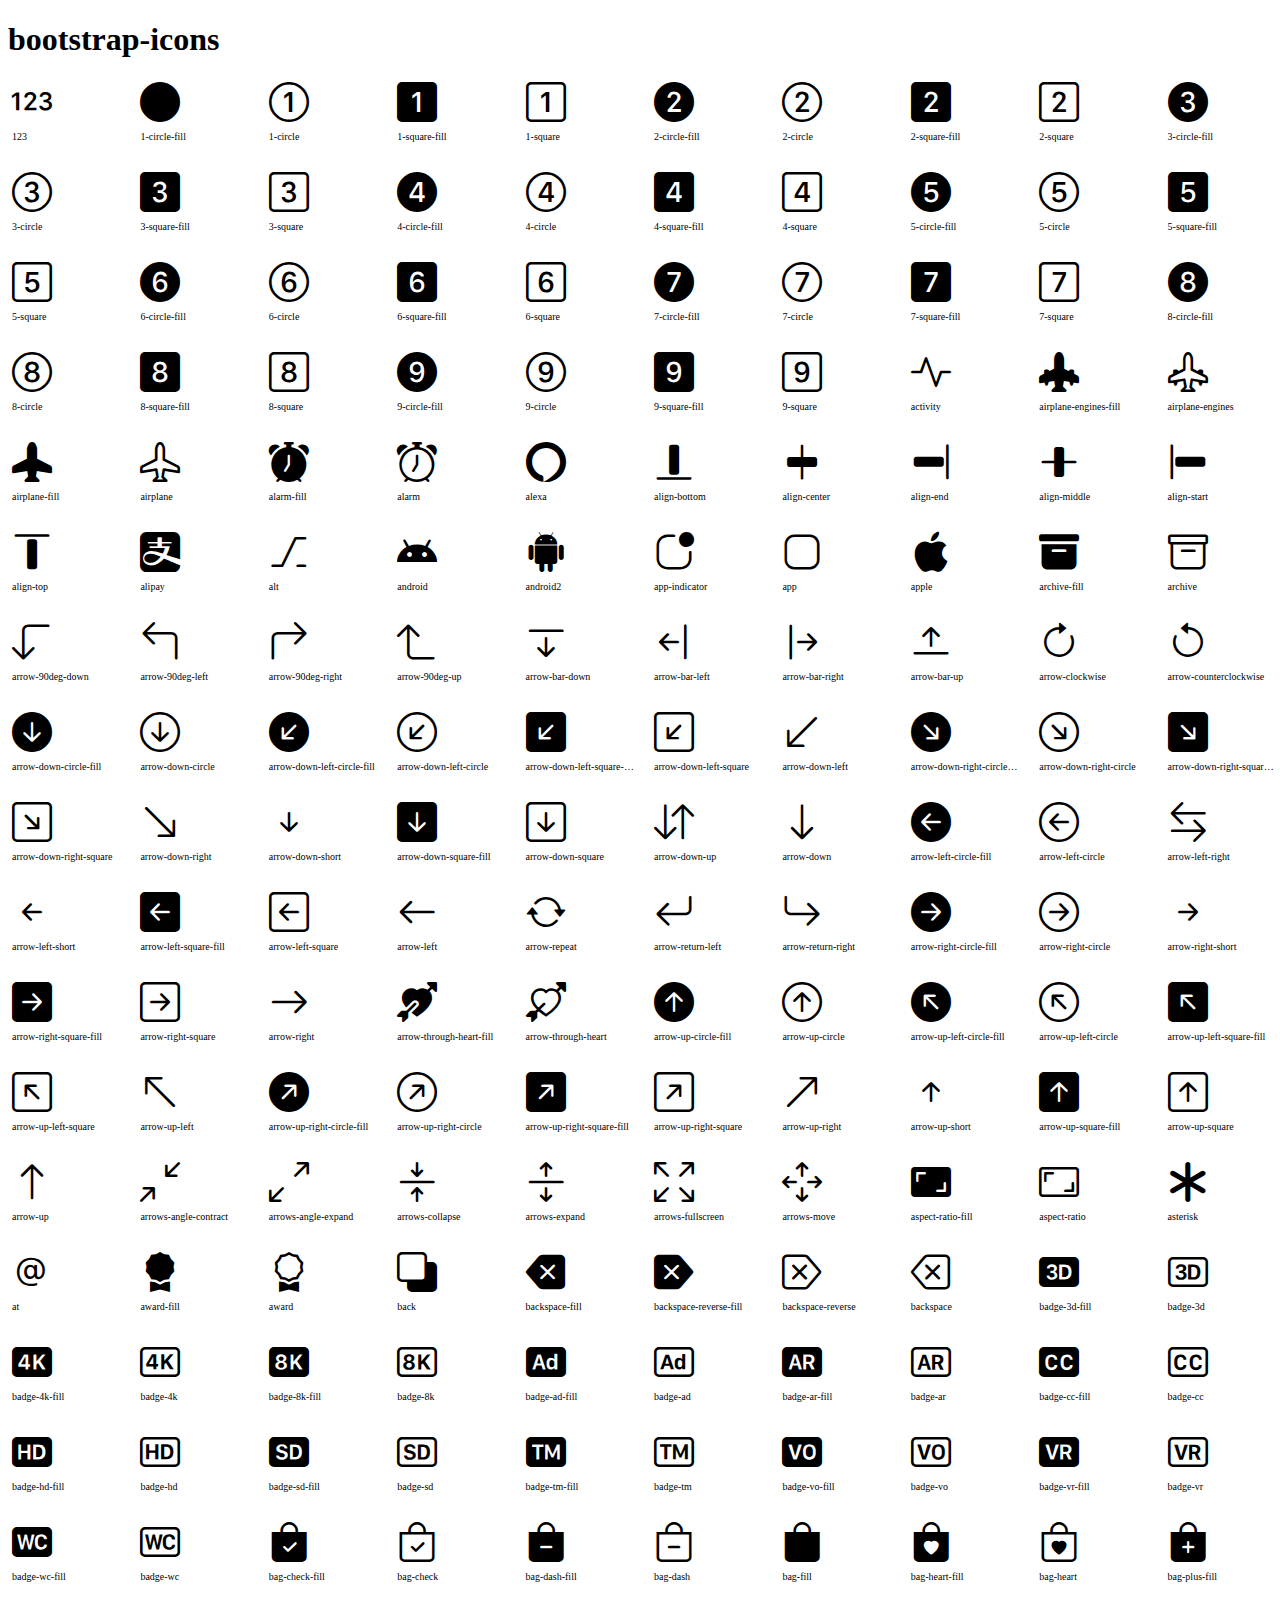
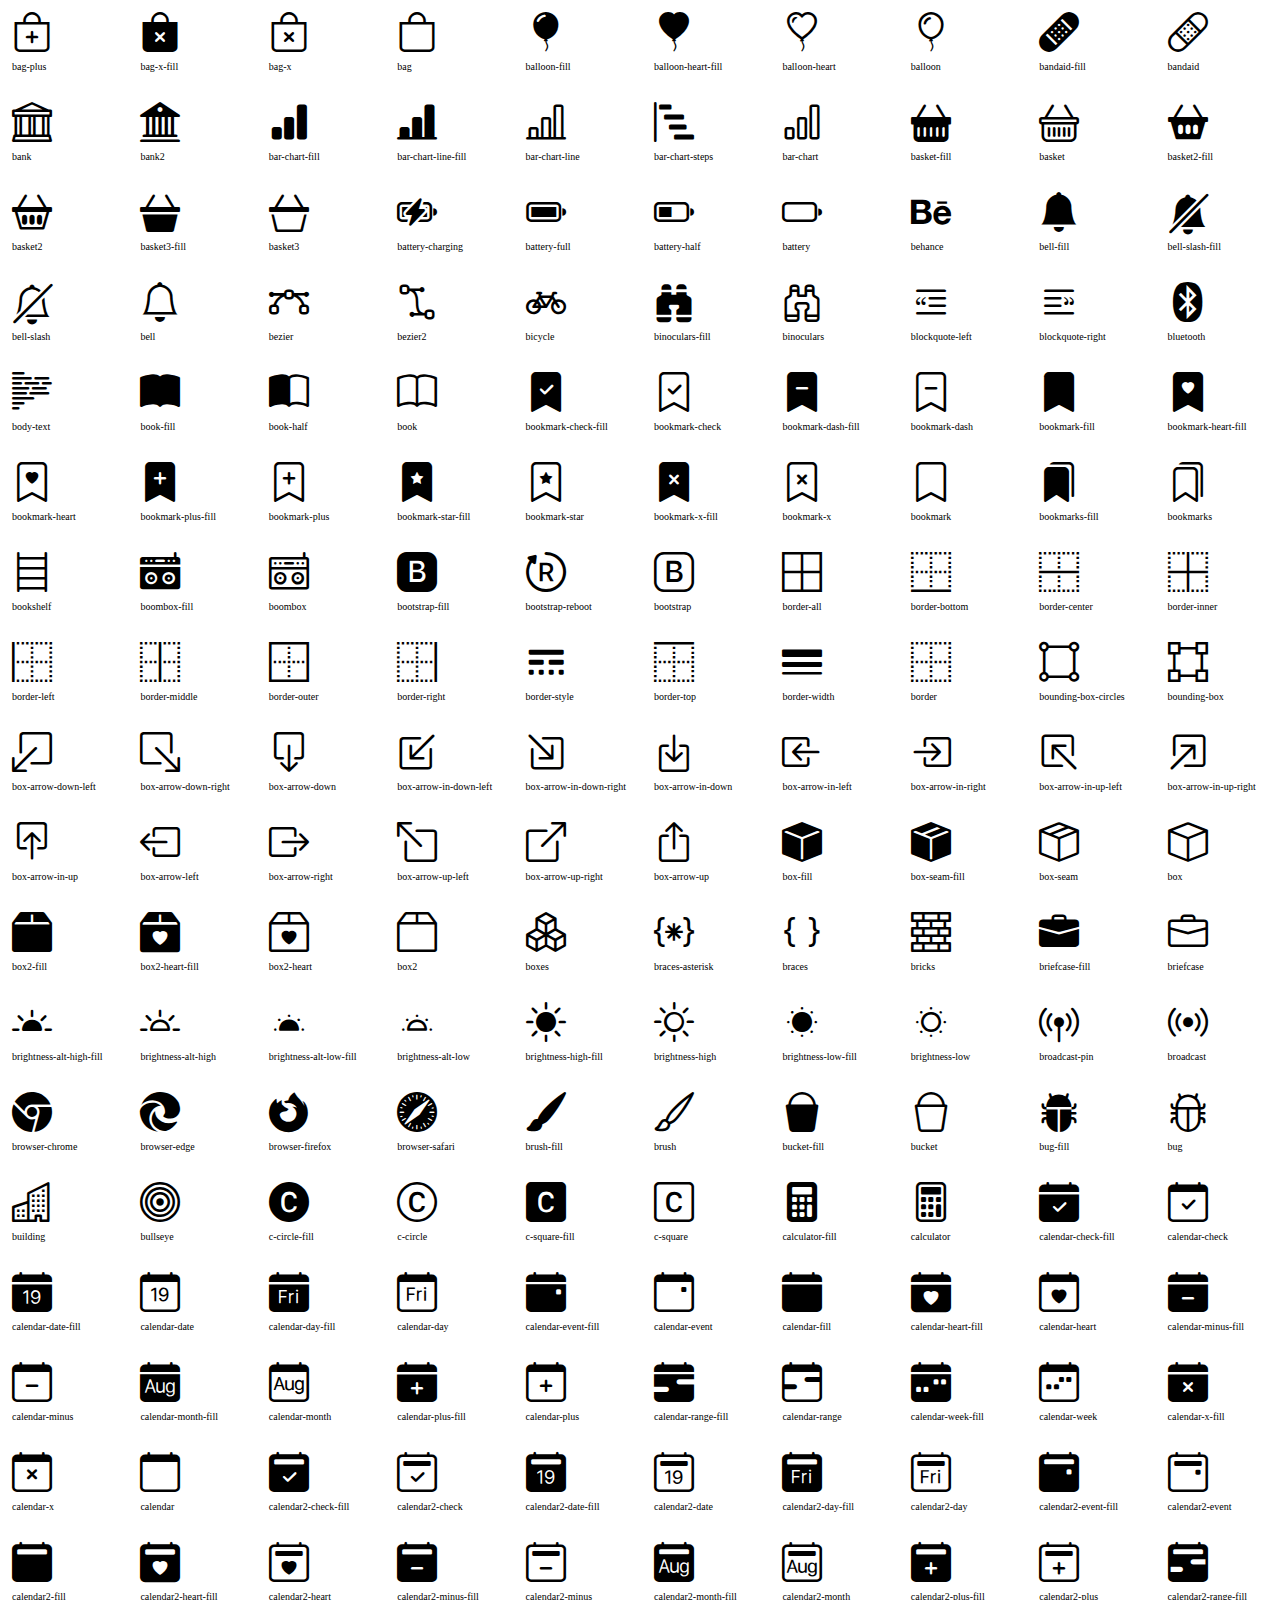
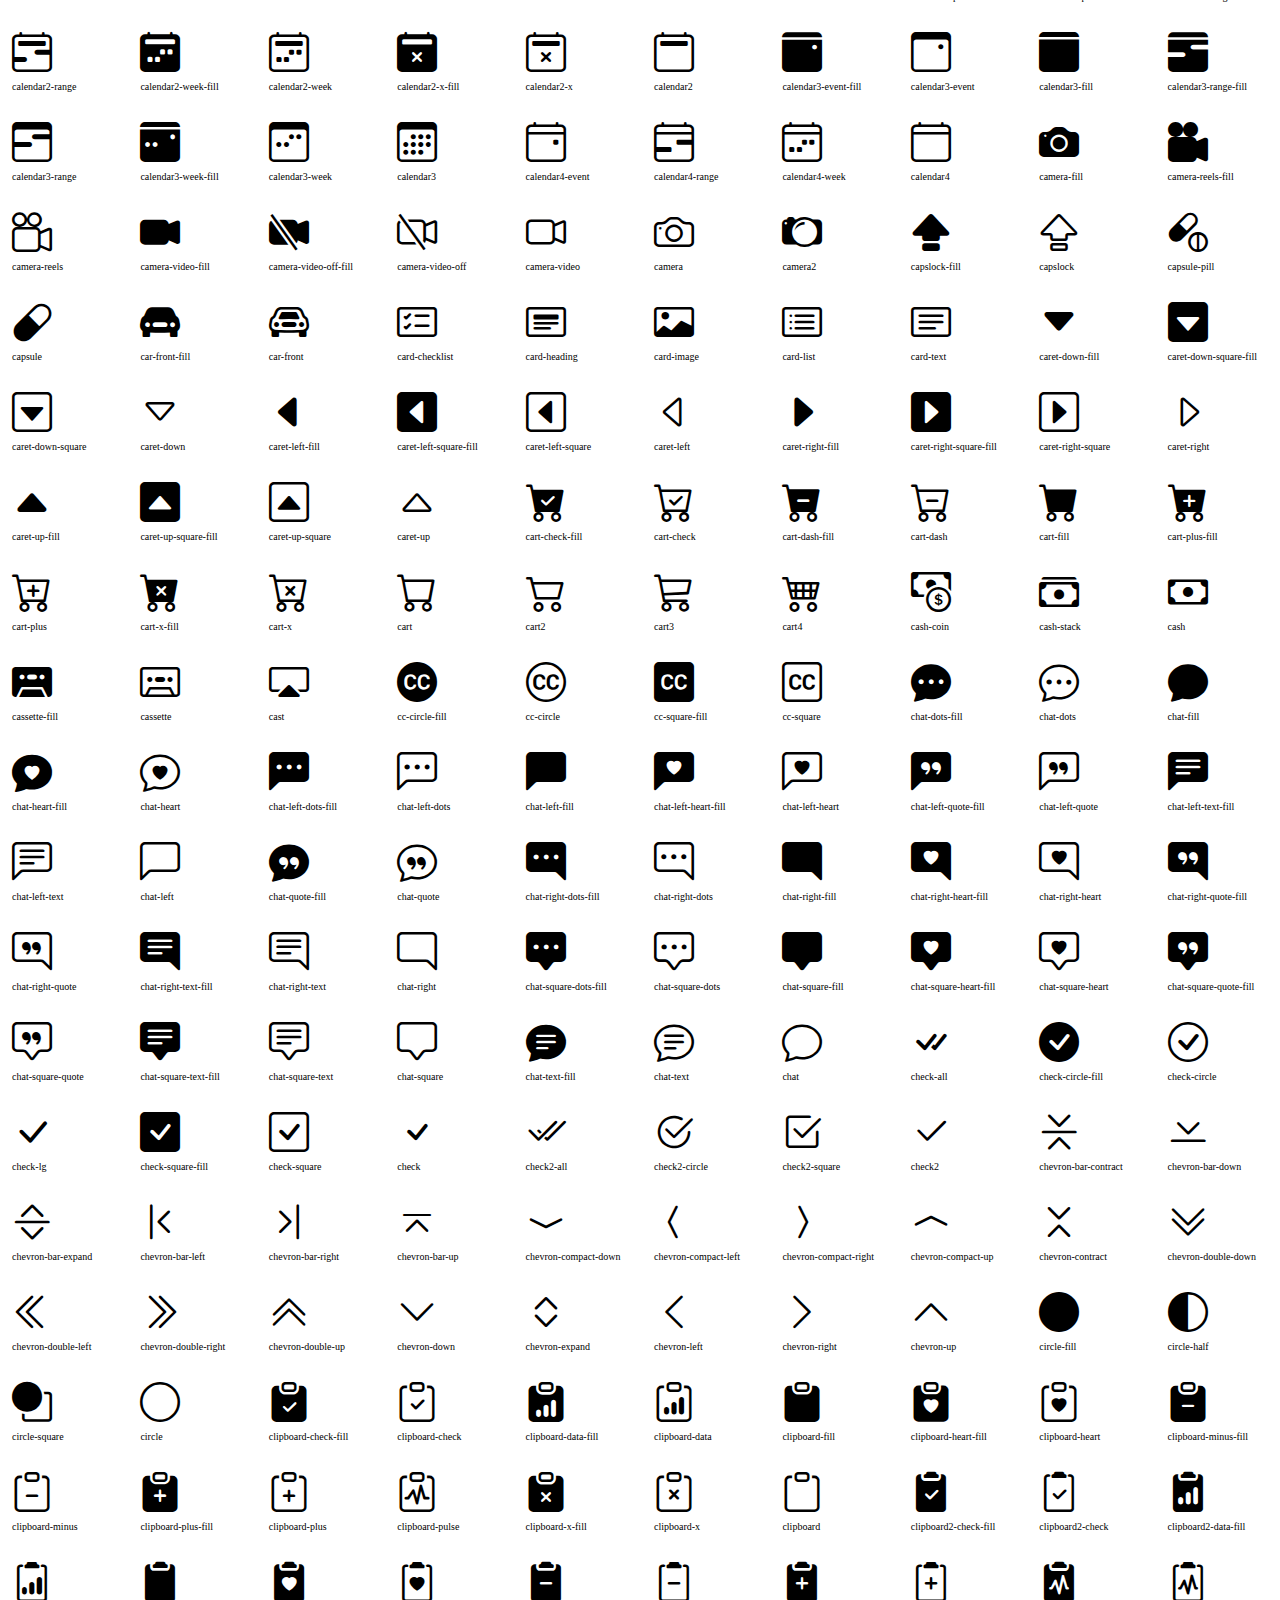
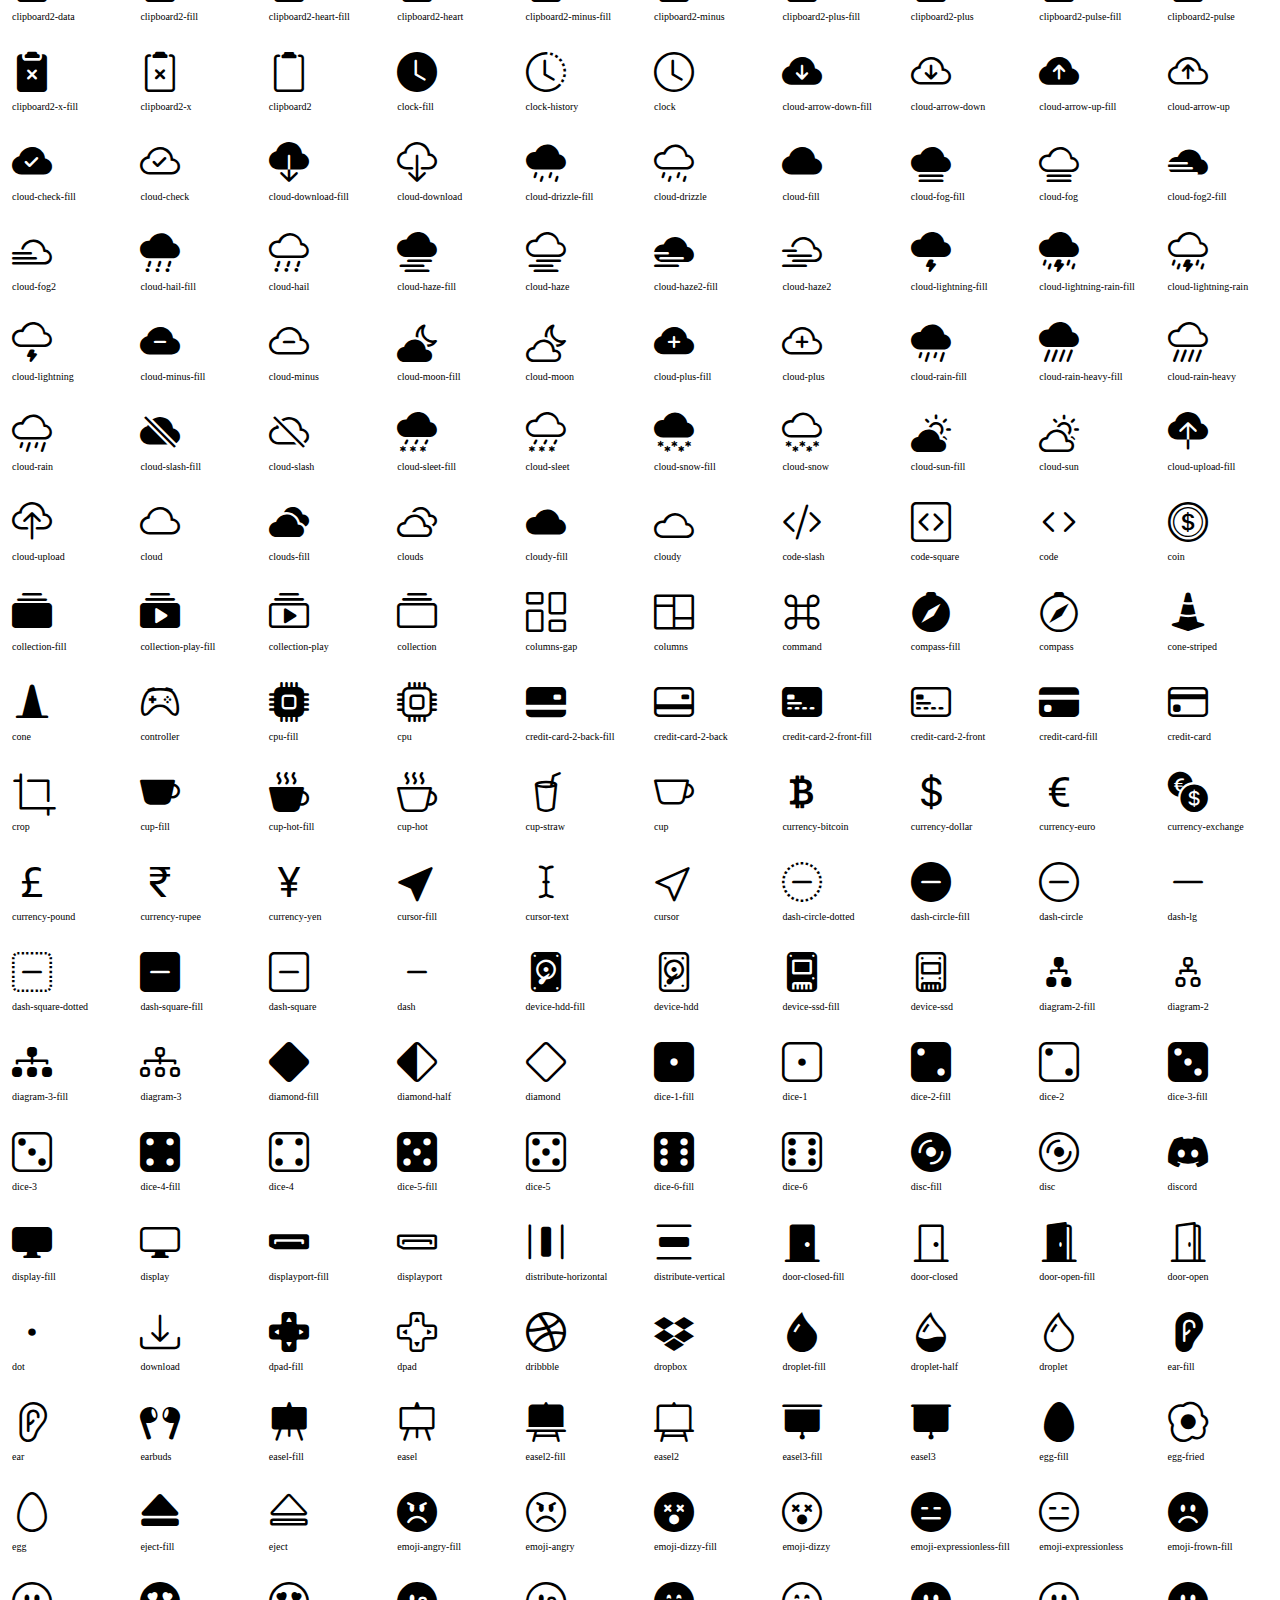
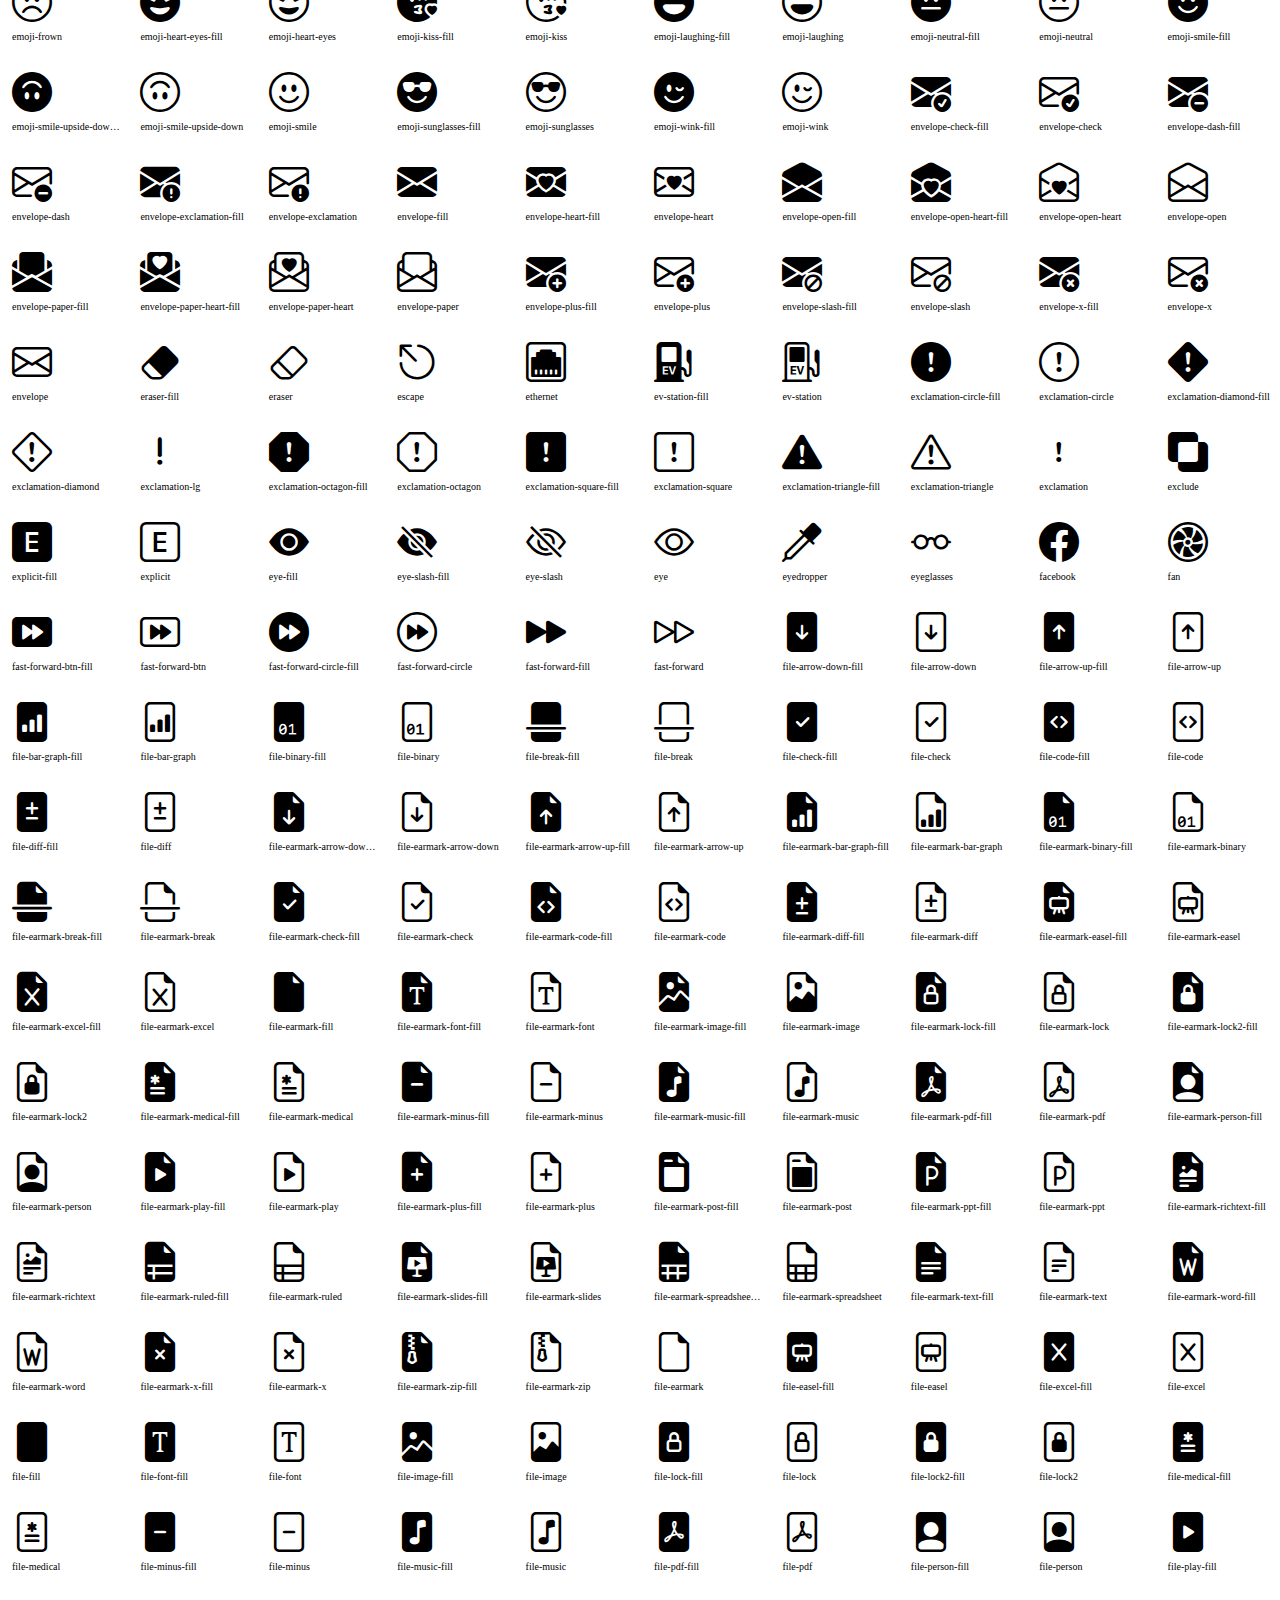
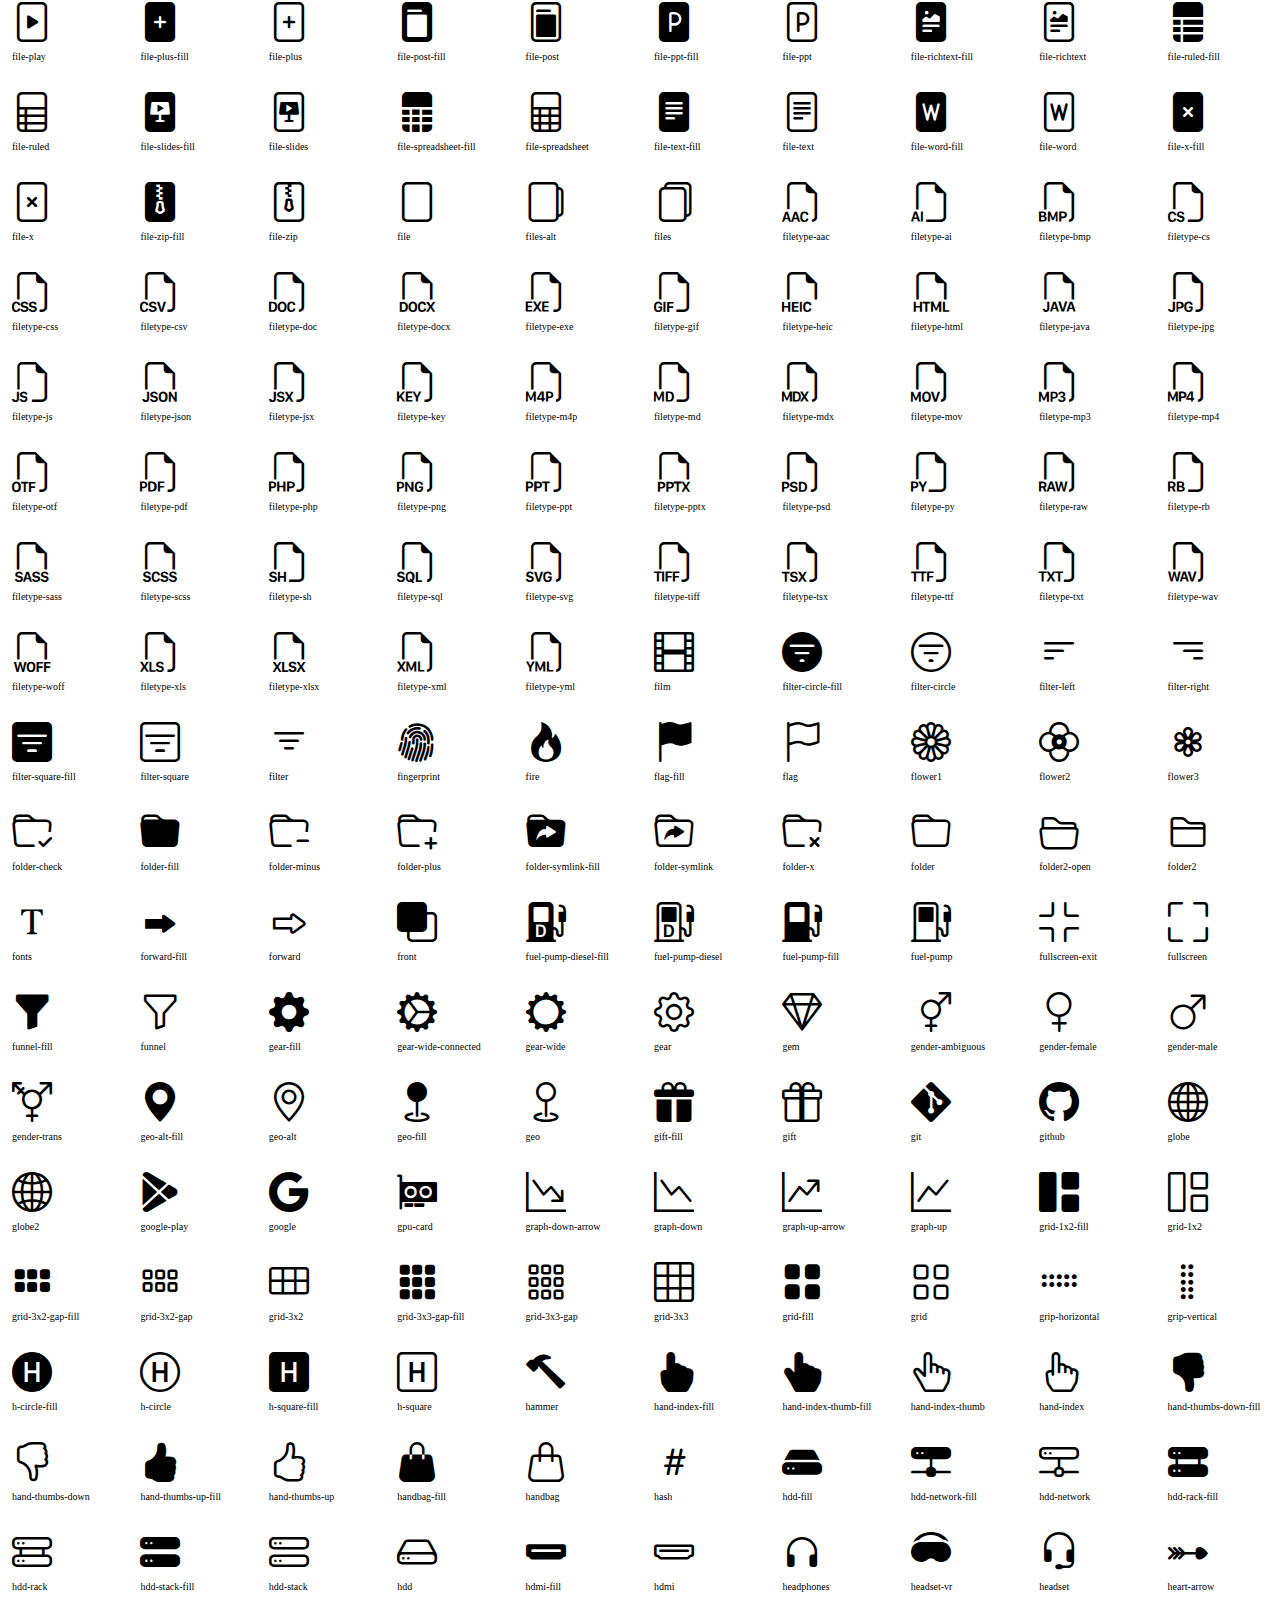
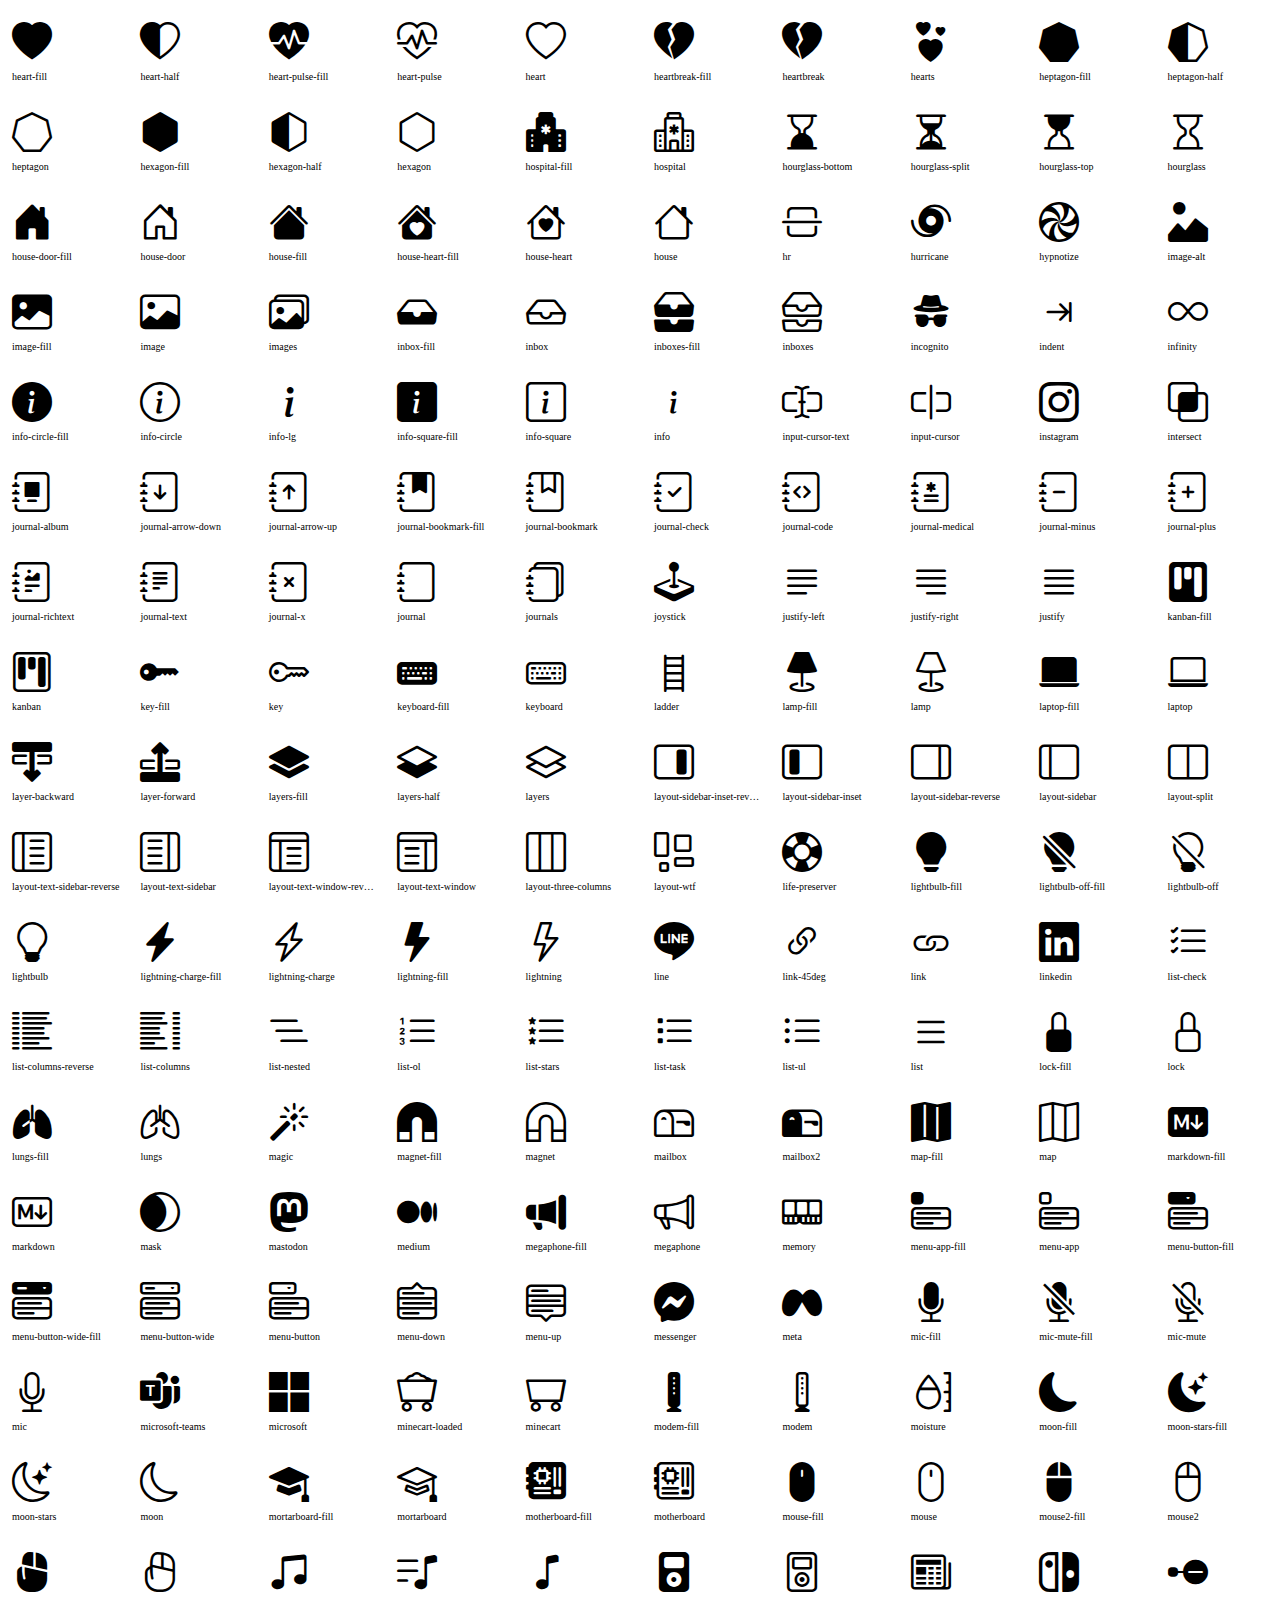
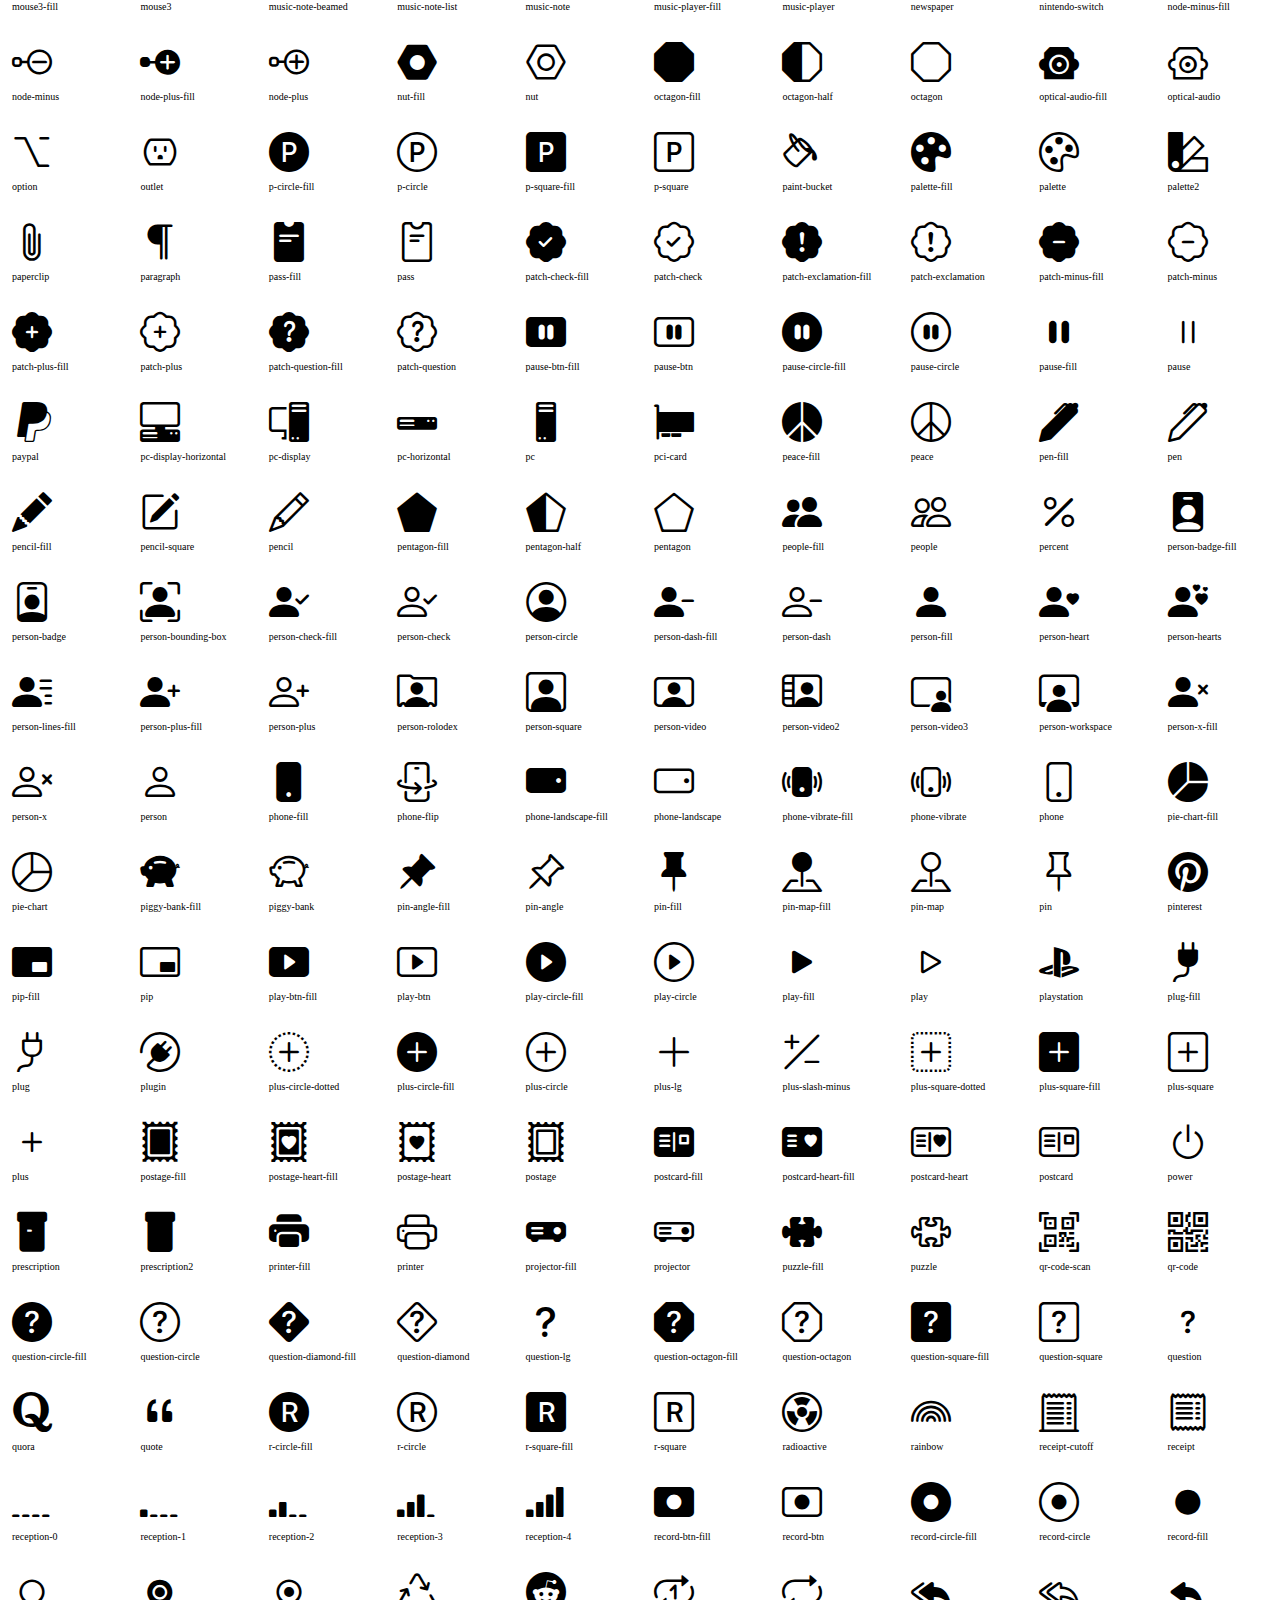
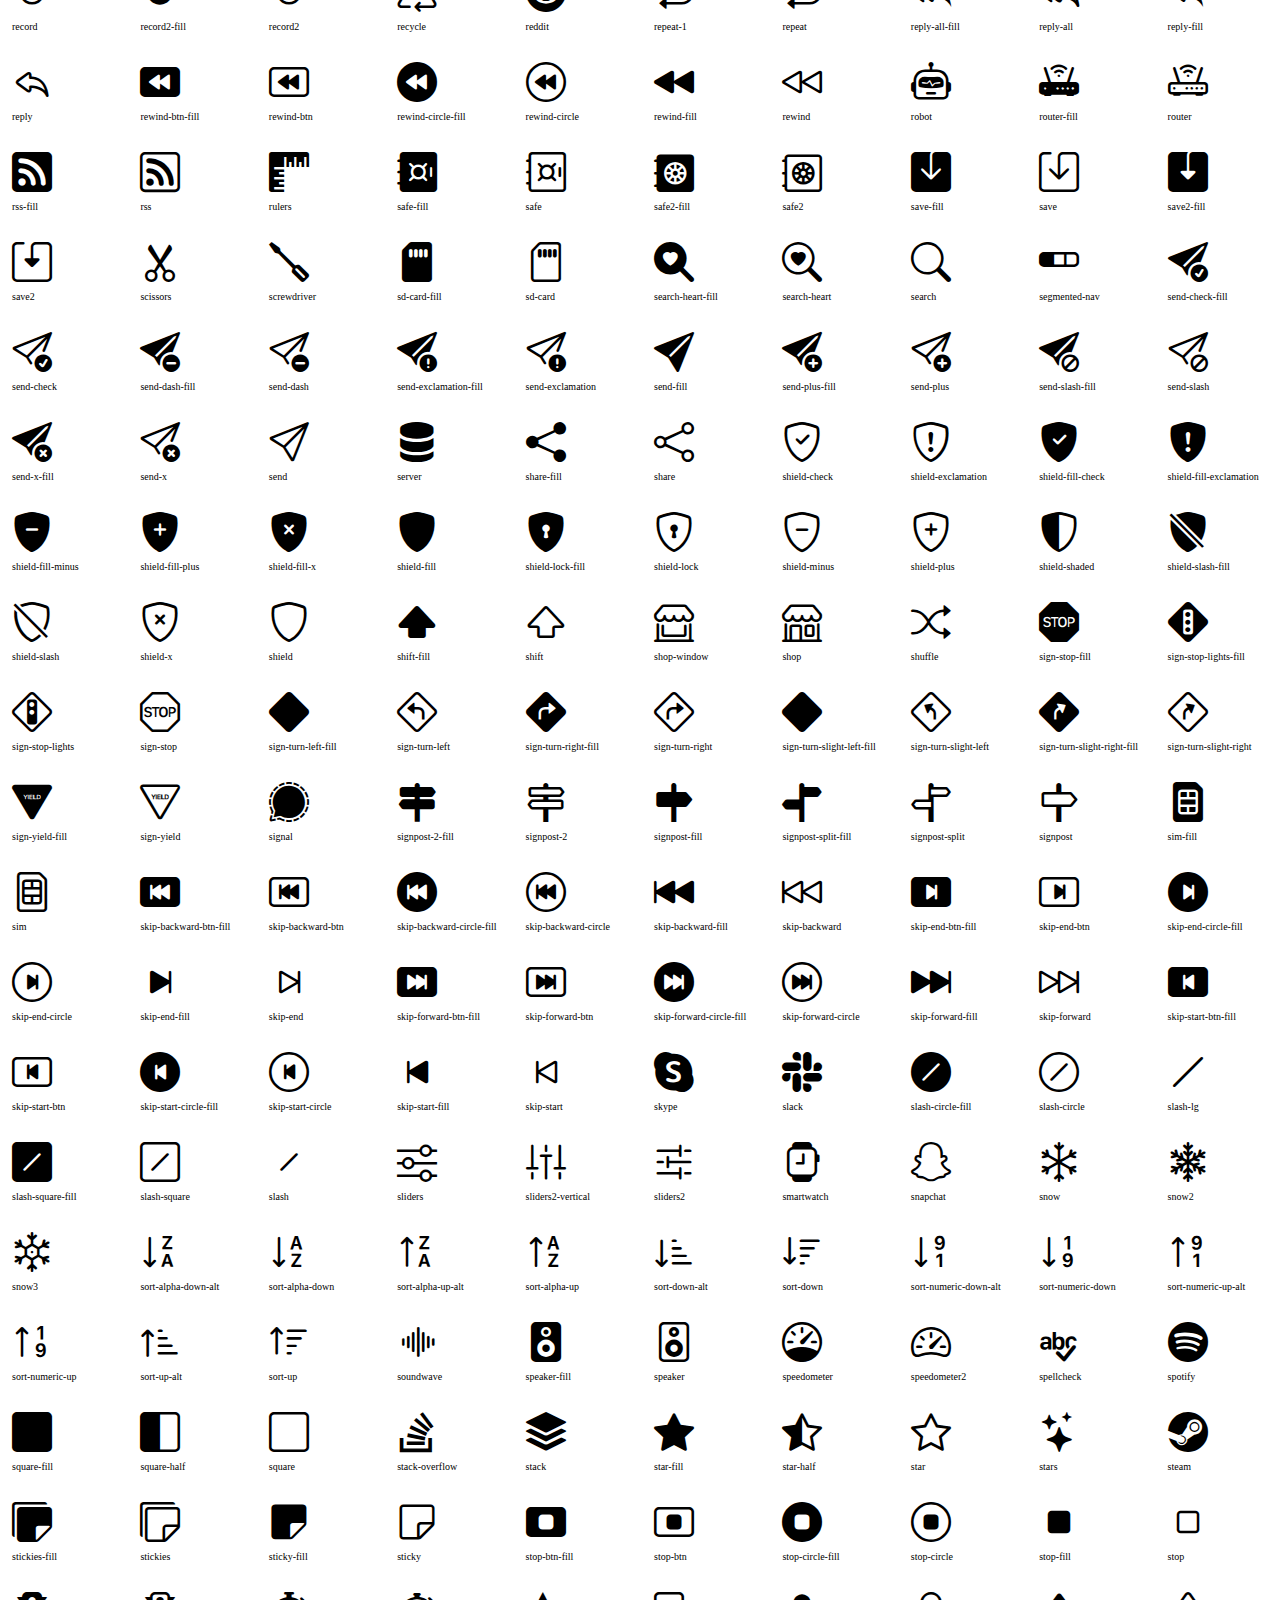
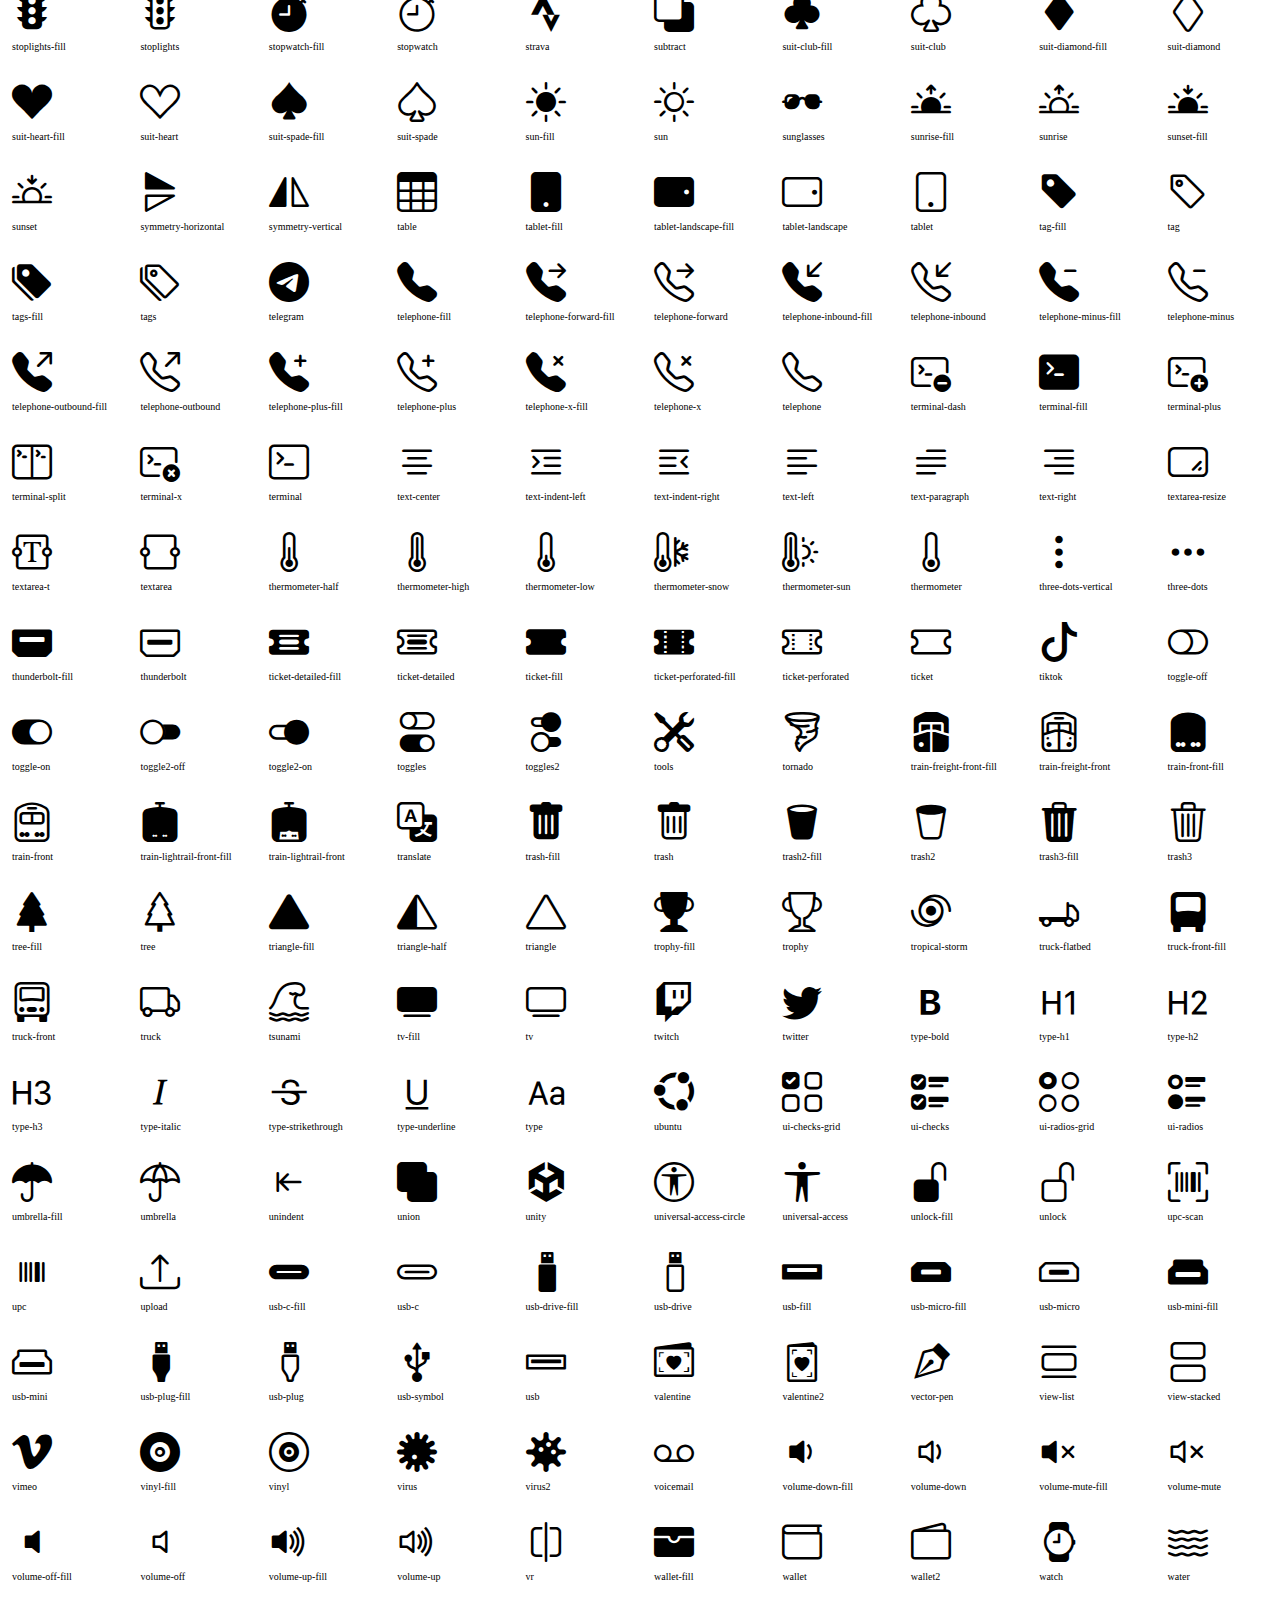
==== commit 46a439b3: "new portfolio, testing messaging" ====
--- a/assets/vendor/bootstrap-icons/index.html
+++ b/assets/vendor/bootstrap-icons/index.html
@@ -46,10 +46,170 @@
       <div class="label">123</div>
     </div>
     <div class="icon">
+      <i class="bi bi-1-circle-fill"></i>
+      <div class="label">1-circle-fill</div>
+    </div>
+    <div class="icon">
+      <i class="bi bi-1-circle"></i>
+      <div class="label">1-circle</div>
+    </div>
+    <div class="icon">
+      <i class="bi bi-1-square-fill"></i>
+      <div class="label">1-square-fill</div>
+    </div>
+    <div class="icon">
+      <i class="bi bi-1-square"></i>
+      <div class="label">1-square</div>
+    </div>
+    <div class="icon">
+      <i class="bi bi-2-circle-fill"></i>
+      <div class="label">2-circle-fill</div>
+    </div>
+    <div class="icon">
+      <i class="bi bi-2-circle"></i>
+      <div class="label">2-circle</div>
+    </div>
+    <div class="icon">
+      <i class="bi bi-2-square-fill"></i>
+      <div class="label">2-square-fill</div>
+    </div>
+    <div class="icon">
+      <i class="bi bi-2-square"></i>
+      <div class="label">2-square</div>
+    </div>
+    <div class="icon">
+      <i class="bi bi-3-circle-fill"></i>
+      <div class="label">3-circle-fill</div>
+    </div>
+    <div class="icon">
+      <i class="bi bi-3-circle"></i>
+      <div class="label">3-circle</div>
+    </div>
+    <div class="icon">
+      <i class="bi bi-3-square-fill"></i>
+      <div class="label">3-square-fill</div>
+    </div>
+    <div class="icon">
+      <i class="bi bi-3-square"></i>
+      <div class="label">3-square</div>
+    </div>
+    <div class="icon">
+      <i class="bi bi-4-circle-fill"></i>
+      <div class="label">4-circle-fill</div>
+    </div>
+    <div class="icon">
+      <i class="bi bi-4-circle"></i>
+      <div class="label">4-circle</div>
+    </div>
+    <div class="icon">
+      <i class="bi bi-4-square-fill"></i>
+      <div class="label">4-square-fill</div>
+    </div>
+    <div class="icon">
+      <i class="bi bi-4-square"></i>
+      <div class="label">4-square</div>
+    </div>
+    <div class="icon">
+      <i class="bi bi-5-circle-fill"></i>
+      <div class="label">5-circle-fill</div>
+    </div>
+    <div class="icon">
+      <i class="bi bi-5-circle"></i>
+      <div class="label">5-circle</div>
+    </div>
+    <div class="icon">
+      <i class="bi bi-5-square-fill"></i>
+      <div class="label">5-square-fill</div>
+    </div>
+    <div class="icon">
+      <i class="bi bi-5-square"></i>
+      <div class="label">5-square</div>
+    </div>
+    <div class="icon">
+      <i class="bi bi-6-circle-fill"></i>
+      <div class="label">6-circle-fill</div>
+    </div>
+    <div class="icon">
+      <i class="bi bi-6-circle"></i>
+      <div class="label">6-circle</div>
+    </div>
+    <div class="icon">
+      <i class="bi bi-6-square-fill"></i>
+      <div class="label">6-square-fill</div>
+    </div>
+    <div class="icon">
+      <i class="bi bi-6-square"></i>
+      <div class="label">6-square</div>
+    </div>
+    <div class="icon">
+      <i class="bi bi-7-circle-fill"></i>
+      <div class="label">7-circle-fill</div>
+    </div>
+    <div class="icon">
+      <i class="bi bi-7-circle"></i>
+      <div class="label">7-circle</div>
+    </div>
+    <div class="icon">
+      <i class="bi bi-7-square-fill"></i>
+      <div class="label">7-square-fill</div>
+    </div>
+    <div class="icon">
+      <i class="bi bi-7-square"></i>
+      <div class="label">7-square</div>
+    </div>
+    <div class="icon">
+      <i class="bi bi-8-circle-fill"></i>
+      <div class="label">8-circle-fill</div>
+    </div>
+    <div class="icon">
+      <i class="bi bi-8-circle"></i>
+      <div class="label">8-circle</div>
+    </div>
+    <div class="icon">
+      <i class="bi bi-8-square-fill"></i>
+      <div class="label">8-square-fill</div>
+    </div>
+    <div class="icon">
+      <i class="bi bi-8-square"></i>
+      <div class="label">8-square</div>
+    </div>
+    <div class="icon">
+      <i class="bi bi-9-circle-fill"></i>
+      <div class="label">9-circle-fill</div>
+    </div>
+    <div class="icon">
+      <i class="bi bi-9-circle"></i>
+      <div class="label">9-circle</div>
+    </div>
+    <div class="icon">
+      <i class="bi bi-9-square-fill"></i>
+      <div class="label">9-square-fill</div>
+    </div>
+    <div class="icon">
+      <i class="bi bi-9-square"></i>
+      <div class="label">9-square</div>
+    </div>
+    <div class="icon">
       <i class="bi bi-activity"></i>
       <div class="label">activity</div>
     </div>
     <div class="icon">
+      <i class="bi bi-airplane-engines-fill"></i>
+      <div class="label">airplane-engines-fill</div>
+    </div>
+    <div class="icon">
+      <i class="bi bi-airplane-engines"></i>
+      <div class="label">airplane-engines</div>
+    </div>
+    <div class="icon">
+      <i class="bi bi-airplane-fill"></i>
+      <div class="label">airplane-fill</div>
+    </div>
+    <div class="icon">
+      <i class="bi bi-airplane"></i>
+      <div class="label">airplane</div>
+    </div>
+    <div class="icon">
       <i class="bi bi-alarm-fill"></i>
       <div class="label">alarm-fill</div>
     </div>
@@ -58,6 +218,10 @@
       <div class="label">alarm</div>
     </div>
     <div class="icon">
+      <i class="bi bi-alexa"></i>
+      <div class="label">alexa</div>
+    </div>
+    <div class="icon">
       <i class="bi bi-align-bottom"></i>
       <div class="label">align-bottom</div>
     </div>
@@ -82,10 +246,22 @@
       <div class="label">align-top</div>
     </div>
     <div class="icon">
+      <i class="bi bi-alipay"></i>
+      <div class="label">alipay</div>
+    </div>
+    <div class="icon">
       <i class="bi bi-alt"></i>
       <div class="label">alt</div>
     </div>
     <div class="icon">
+      <i class="bi bi-android"></i>
+      <div class="label">android</div>
+    </div>
+    <div class="icon">
+      <i class="bi bi-android2"></i>
+      <div class="label">android2</div>
+    </div>
+    <div class="icon">
       <i class="bi bi-app-indicator"></i>
       <div class="label">app-indicator</div>
     </div>
@@ -278,6 +454,14 @@
       <div class="label">arrow-right</div>
     </div>
     <div class="icon">
+      <i class="bi bi-arrow-through-heart-fill"></i>
+      <div class="label">arrow-through-heart-fill</div>
+    </div>
+    <div class="icon">
+      <i class="bi bi-arrow-through-heart"></i>
+      <div class="label">arrow-through-heart</div>
+    </div>
+    <div class="icon">
       <i class="bi bi-arrow-up-circle-fill"></i>
       <div class="label">arrow-up-circle-fill</div>
     </div>
@@ -466,6 +650,14 @@
       <div class="label">badge-hd</div>
     </div>
     <div class="icon">
+      <i class="bi bi-badge-sd-fill"></i>
+      <div class="label">badge-sd-fill</div>
+    </div>
+    <div class="icon">
+      <i class="bi bi-badge-sd"></i>
+      <div class="label">badge-sd</div>
+    </div>
+    <div class="icon">
       <i class="bi bi-badge-tm-fill"></i>
       <div class="label">badge-tm-fill</div>
     </div>
@@ -518,6 +710,14 @@
       <div class="label">bag-fill</div>
     </div>
     <div class="icon">
+      <i class="bi bi-bag-heart-fill"></i>
+      <div class="label">bag-heart-fill</div>
+    </div>
+    <div class="icon">
+      <i class="bi bi-bag-heart"></i>
+      <div class="label">bag-heart</div>
+    </div>
+    <div class="icon">
       <i class="bi bi-bag-plus-fill"></i>
       <div class="label">bag-plus-fill</div>
     </div>
@@ -538,6 +738,22 @@
       <div class="label">bag</div>
     </div>
     <div class="icon">
+      <i class="bi bi-balloon-fill"></i>
+      <div class="label">balloon-fill</div>
+    </div>
+    <div class="icon">
+      <i class="bi bi-balloon-heart-fill"></i>
+      <div class="label">balloon-heart-fill</div>
+    </div>
+    <div class="icon">
+      <i class="bi bi-balloon-heart"></i>
+      <div class="label">balloon-heart</div>
+    </div>
+    <div class="icon">
+      <i class="bi bi-balloon"></i>
+      <div class="label">balloon</div>
+    </div>
+    <div class="icon">
       <i class="bi bi-bandaid-fill"></i>
       <div class="label">bandaid-fill</div>
     </div>
@@ -890,6 +1106,14 @@
       <div class="label">box-arrow-up</div>
     </div>
     <div class="icon">
+      <i class="bi bi-box-fill"></i>
+      <div class="label">box-fill</div>
+    </div>
+    <div class="icon">
+      <i class="bi bi-box-seam-fill"></i>
+      <div class="label">box-seam-fill</div>
+    </div>
+    <div class="icon">
       <i class="bi bi-box-seam"></i>
       <div class="label">box-seam</div>
     </div>
@@ -898,10 +1122,30 @@
       <div class="label">box</div>
     </div>
     <div class="icon">
+      <i class="bi bi-box2-fill"></i>
+      <div class="label">box2-fill</div>
+    </div>
+    <div class="icon">
+      <i class="bi bi-box2-heart-fill"></i>
+      <div class="label">box2-heart-fill</div>
+    </div>
+    <div class="icon">
+      <i class="bi bi-box2-heart"></i>
+      <div class="label">box2-heart</div>
+    </div>
+    <div class="icon">
+      <i class="bi bi-box2"></i>
+      <div class="label">box2</div>
+    </div>
+    <div class="icon">
       <i class="bi bi-boxes"></i>
       <div class="label">boxes</div>
     </div>
     <div class="icon">
+      <i class="bi bi-braces-asterisk"></i>
+      <div class="label">braces-asterisk</div>
+    </div>
+    <div class="icon">
       <i class="bi bi-braces"></i>
       <div class="label">braces</div>
     </div>
@@ -958,6 +1202,22 @@
       <div class="label">broadcast</div>
     </div>
     <div class="icon">
+      <i class="bi bi-browser-chrome"></i>
+      <div class="label">browser-chrome</div>
+    </div>
+    <div class="icon">
+      <i class="bi bi-browser-edge"></i>
+      <div class="label">browser-edge</div>
+    </div>
+    <div class="icon">
+      <i class="bi bi-browser-firefox"></i>
+      <div class="label">browser-firefox</div>
+    </div>
+    <div class="icon">
+      <i class="bi bi-browser-safari"></i>
+      <div class="label">browser-safari</div>
+    </div>
+    <div class="icon">
       <i class="bi bi-brush-fill"></i>
       <div class="label">brush-fill</div>
     </div>
@@ -990,6 +1250,22 @@
       <div class="label">bullseye</div>
     </div>
     <div class="icon">
+      <i class="bi bi-c-circle-fill"></i>
+      <div class="label">c-circle-fill</div>
+    </div>
+    <div class="icon">
+      <i class="bi bi-c-circle"></i>
+      <div class="label">c-circle</div>
+    </div>
+    <div class="icon">
+      <i class="bi bi-c-square-fill"></i>
+      <div class="label">c-square-fill</div>
+    </div>
+    <div class="icon">
+      <i class="bi bi-c-square"></i>
+      <div class="label">c-square</div>
+    </div>
+    <div class="icon">
       <i class="bi bi-calculator-fill"></i>
       <div class="label">calculator-fill</div>
     </div>
@@ -1034,6 +1310,14 @@
       <div class="label">calendar-fill</div>
     </div>
     <div class="icon">
+      <i class="bi bi-calendar-heart-fill"></i>
+      <div class="label">calendar-heart-fill</div>
+    </div>
+    <div class="icon">
+      <i class="bi bi-calendar-heart"></i>
+      <div class="label">calendar-heart</div>
+    </div>
+    <div class="icon">
       <i class="bi bi-calendar-minus-fill"></i>
       <div class="label">calendar-minus-fill</div>
     </div>
@@ -1122,6 +1406,14 @@
       <div class="label">calendar2-fill</div>
     </div>
     <div class="icon">
+      <i class="bi bi-calendar2-heart-fill"></i>
+      <div class="label">calendar2-heart-fill</div>
+    </div>
+    <div class="icon">
+      <i class="bi bi-calendar2-heart"></i>
+      <div class="label">calendar2-heart</div>
+    </div>
+    <div class="icon">
       <i class="bi bi-calendar2-minus-fill"></i>
       <div class="label">calendar2-minus-fill</div>
     </div>
@@ -1266,6 +1558,22 @@
       <div class="label">capslock</div>
     </div>
     <div class="icon">
+      <i class="bi bi-capsule-pill"></i>
+      <div class="label">capsule-pill</div>
+    </div>
+    <div class="icon">
+      <i class="bi bi-capsule"></i>
+      <div class="label">capsule</div>
+    </div>
+    <div class="icon">
+      <i class="bi bi-car-front-fill"></i>
+      <div class="label">car-front-fill</div>
+    </div>
+    <div class="icon">
+      <i class="bi bi-car-front"></i>
+      <div class="label">car-front</div>
+    </div>
+    <div class="icon">
       <i class="bi bi-card-checklist"></i>
       <div class="label">card-checklist</div>
     </div>
@@ -1414,10 +1722,34 @@
       <div class="label">cash</div>
     </div>
     <div class="icon">
+      <i class="bi bi-cassette-fill"></i>
+      <div class="label">cassette-fill</div>
+    </div>
+    <div class="icon">
+      <i class="bi bi-cassette"></i>
+      <div class="label">cassette</div>
+    </div>
+    <div class="icon">
       <i class="bi bi-cast"></i>
       <div class="label">cast</div>
     </div>
     <div class="icon">
+      <i class="bi bi-cc-circle-fill"></i>
+      <div class="label">cc-circle-fill</div>
+    </div>
+    <div class="icon">
+      <i class="bi bi-cc-circle"></i>
+      <div class="label">cc-circle</div>
+    </div>
+    <div class="icon">
+      <i class="bi bi-cc-square-fill"></i>
+      <div class="label">cc-square-fill</div>
+    </div>
+    <div class="icon">
+      <i class="bi bi-cc-square"></i>
+      <div class="label">cc-square</div>
+    </div>
+    <div class="icon">
       <i class="bi bi-chat-dots-fill"></i>
       <div class="label">chat-dots-fill</div>
     </div>
@@ -1430,6 +1762,14 @@
       <div class="label">chat-fill</div>
     </div>
     <div class="icon">
+      <i class="bi bi-chat-heart-fill"></i>
+      <div class="label">chat-heart-fill</div>
+    </div>
+    <div class="icon">
+      <i class="bi bi-chat-heart"></i>
+      <div class="label">chat-heart</div>
+    </div>
+    <div class="icon">
       <i class="bi bi-chat-left-dots-fill"></i>
       <div class="label">chat-left-dots-fill</div>
     </div>
@@ -1442,6 +1782,14 @@
       <div class="label">chat-left-fill</div>
     </div>
     <div class="icon">
+      <i class="bi bi-chat-left-heart-fill"></i>
+      <div class="label">chat-left-heart-fill</div>
+    </div>
+    <div class="icon">
+      <i class="bi bi-chat-left-heart"></i>
+      <div class="label">chat-left-heart</div>
+    </div>
+    <div class="icon">
       <i class="bi bi-chat-left-quote-fill"></i>
       <div class="label">chat-left-quote-fill</div>
     </div>
@@ -1482,6 +1830,14 @@
       <div class="label">chat-right-fill</div>
     </div>
     <div class="icon">
+      <i class="bi bi-chat-right-heart-fill"></i>
+      <div class="label">chat-right-heart-fill</div>
+    </div>
+    <div class="icon">
+      <i class="bi bi-chat-right-heart"></i>
+      <div class="label">chat-right-heart</div>
+    </div>
+    <div class="icon">
       <i class="bi bi-chat-right-quote-fill"></i>
       <div class="label">chat-right-quote-fill</div>
     </div>
@@ -1514,6 +1870,14 @@
       <div class="label">chat-square-fill</div>
     </div>
     <div class="icon">
+      <i class="bi bi-chat-square-heart-fill"></i>
+      <div class="label">chat-square-heart-fill</div>
+    </div>
+    <div class="icon">
+      <i class="bi bi-chat-square-heart"></i>
+      <div class="label">chat-square-heart</div>
+    </div>
+    <div class="icon">
       <i class="bi bi-chat-square-quote-fill"></i>
       <div class="label">chat-square-quote-fill</div>
     </div>
@@ -1686,22 +2050,58 @@
       <div class="label">circle</div>
     </div>
     <div class="icon">
+      <i class="bi bi-clipboard-check-fill"></i>
+      <div class="label">clipboard-check-fill</div>
+    </div>
+    <div class="icon">
       <i class="bi bi-clipboard-check"></i>
       <div class="label">clipboard-check</div>
     </div>
     <div class="icon">
+      <i class="bi bi-clipboard-data-fill"></i>
+      <div class="label">clipboard-data-fill</div>
+    </div>
+    <div class="icon">
       <i class="bi bi-clipboard-data"></i>
       <div class="label">clipboard-data</div>
     </div>
     <div class="icon">
+      <i class="bi bi-clipboard-fill"></i>
+      <div class="label">clipboard-fill</div>
+    </div>
+    <div class="icon">
+      <i class="bi bi-clipboard-heart-fill"></i>
+      <div class="label">clipboard-heart-fill</div>
+    </div>
+    <div class="icon">
+      <i class="bi bi-clipboard-heart"></i>
+      <div class="label">clipboard-heart</div>
+    </div>
+    <div class="icon">
+      <i class="bi bi-clipboard-minus-fill"></i>
+      <div class="label">clipboard-minus-fill</div>
+    </div>
+    <div class="icon">
       <i class="bi bi-clipboard-minus"></i>
       <div class="label">clipboard-minus</div>
     </div>
     <div class="icon">
+      <i class="bi bi-clipboard-plus-fill"></i>
+      <div class="label">clipboard-plus-fill</div>
+    </div>
+    <div class="icon">
       <i class="bi bi-clipboard-plus"></i>
       <div class="label">clipboard-plus</div>
     </div>
     <div class="icon">
+      <i class="bi bi-clipboard-pulse"></i>
+      <div class="label">clipboard-pulse</div>
+    </div>
+    <div class="icon">
+      <i class="bi bi-clipboard-x-fill"></i>
+      <div class="label">clipboard-x-fill</div>
+    </div>
+    <div class="icon">
       <i class="bi bi-clipboard-x"></i>
       <div class="label">clipboard-x</div>
     </div>
@@ -1710,6 +2110,70 @@
       <div class="label">clipboard</div>
     </div>
     <div class="icon">
+      <i class="bi bi-clipboard2-check-fill"></i>
+      <div class="label">clipboard2-check-fill</div>
+    </div>
+    <div class="icon">
+      <i class="bi bi-clipboard2-check"></i>
+      <div class="label">clipboard2-check</div>
+    </div>
+    <div class="icon">
+      <i class="bi bi-clipboard2-data-fill"></i>
+      <div class="label">clipboard2-data-fill</div>
+    </div>
+    <div class="icon">
+      <i class="bi bi-clipboard2-data"></i>
+      <div class="label">clipboard2-data</div>
+    </div>
+    <div class="icon">
+      <i class="bi bi-clipboard2-fill"></i>
+      <div class="label">clipboard2-fill</div>
+    </div>
+    <div class="icon">
+      <i class="bi bi-clipboard2-heart-fill"></i>
+      <div class="label">clipboard2-heart-fill</div>
+    </div>
+    <div class="icon">
+      <i class="bi bi-clipboard2-heart"></i>
+      <div class="label">clipboard2-heart</div>
+    </div>
+    <div class="icon">
+      <i class="bi bi-clipboard2-minus-fill"></i>
+      <div class="label">clipboard2-minus-fill</div>
+    </div>
+    <div class="icon">
+      <i class="bi bi-clipboard2-minus"></i>
+      <div class="label">clipboard2-minus</div>
+    </div>
+    <div class="icon">
+      <i class="bi bi-clipboard2-plus-fill"></i>
+      <div class="label">clipboard2-plus-fill</div>
+    </div>
+    <div class="icon">
+      <i class="bi bi-clipboard2-plus"></i>
+      <div class="label">clipboard2-plus</div>
+    </div>
+    <div class="icon">
+      <i class="bi bi-clipboard2-pulse-fill"></i>
+      <div class="label">clipboard2-pulse-fill</div>
+    </div>
+    <div class="icon">
+      <i class="bi bi-clipboard2-pulse"></i>
+      <div class="label">clipboard2-pulse</div>
+    </div>
+    <div class="icon">
+      <i class="bi bi-clipboard2-x-fill"></i>
+      <div class="label">clipboard2-x-fill</div>
+    </div>
+    <div class="icon">
+      <i class="bi bi-clipboard2-x"></i>
+      <div class="label">clipboard2-x</div>
+    </div>
+    <div class="icon">
+      <i class="bi bi-clipboard2"></i>
+      <div class="label">clipboard2</div>
+    </div>
+    <div class="icon">
       <i class="bi bi-clock-fill"></i>
       <div class="label">clock-fill</div>
     </div>
@@ -2026,6 +2490,14 @@
       <div class="label">cup-fill</div>
     </div>
     <div class="icon">
+      <i class="bi bi-cup-hot-fill"></i>
+      <div class="label">cup-hot-fill</div>
+    </div>
+    <div class="icon">
+      <i class="bi bi-cup-hot"></i>
+      <div class="label">cup-hot</div>
+    </div>
+    <div class="icon">
       <i class="bi bi-cup-straw"></i>
       <div class="label">cup-straw</div>
     </div>
@@ -2054,6 +2526,10 @@
       <div class="label">currency-pound</div>
     </div>
     <div class="icon">
+      <i class="bi bi-currency-rupee"></i>
+      <div class="label">currency-rupee</div>
+    </div>
+    <div class="icon">
       <i class="bi bi-currency-yen"></i>
       <div class="label">currency-yen</div>
     </div>
@@ -2266,6 +2742,10 @@
       <div class="label">dribbble</div>
     </div>
     <div class="icon">
+      <i class="bi bi-dropbox"></i>
+      <div class="label">dropbox</div>
+    </div>
+    <div class="icon">
       <i class="bi bi-droplet-fill"></i>
       <div class="label">droplet-fill</div>
     </div>
@@ -2374,6 +2854,14 @@
       <div class="label">emoji-heart-eyes</div>
     </div>
     <div class="icon">
+      <i class="bi bi-emoji-kiss-fill"></i>
+      <div class="label">emoji-kiss-fill</div>
+    </div>
+    <div class="icon">
+      <i class="bi bi-emoji-kiss"></i>
+      <div class="label">emoji-kiss</div>
+    </div>
+    <div class="icon">
       <i class="bi bi-emoji-laughing-fill"></i>
       <div class="label">emoji-laughing-fill</div>
     </div>
@@ -2450,14 +2938,46 @@
       <div class="label">envelope-fill</div>
     </div>
     <div class="icon">
+      <i class="bi bi-envelope-heart-fill"></i>
+      <div class="label">envelope-heart-fill</div>
+    </div>
+    <div class="icon">
+      <i class="bi bi-envelope-heart"></i>
+      <div class="label">envelope-heart</div>
+    </div>
+    <div class="icon">
       <i class="bi bi-envelope-open-fill"></i>
       <div class="label">envelope-open-fill</div>
     </div>
     <div class="icon">
+      <i class="bi bi-envelope-open-heart-fill"></i>
+      <div class="label">envelope-open-heart-fill</div>
+    </div>
+    <div class="icon">
+      <i class="bi bi-envelope-open-heart"></i>
+      <div class="label">envelope-open-heart</div>
+    </div>
+    <div class="icon">
       <i class="bi bi-envelope-open"></i>
       <div class="label">envelope-open</div>
     </div>
     <div class="icon">
+      <i class="bi bi-envelope-paper-fill"></i>
+      <div class="label">envelope-paper-fill</div>
+    </div>
+    <div class="icon">
+      <i class="bi bi-envelope-paper-heart-fill"></i>
+      <div class="label">envelope-paper-heart-fill</div>
+    </div>
+    <div class="icon">
+      <i class="bi bi-envelope-paper-heart"></i>
+      <div class="label">envelope-paper-heart</div>
+    </div>
+    <div class="icon">
+      <i class="bi bi-envelope-paper"></i>
+      <div class="label">envelope-paper</div>
+    </div>
+    <div class="icon">
       <i class="bi bi-envelope-plus-fill"></i>
       <div class="label">envelope-plus-fill</div>
     </div>
@@ -2494,10 +3014,22 @@
       <div class="label">eraser</div>
     </div>
     <div class="icon">
+      <i class="bi bi-escape"></i>
+      <div class="label">escape</div>
+    </div>
+    <div class="icon">
       <i class="bi bi-ethernet"></i>
       <div class="label">ethernet</div>
     </div>
     <div class="icon">
+      <i class="bi bi-ev-station-fill"></i>
+      <div class="label">ev-station-fill</div>
+    </div>
+    <div class="icon">
+      <i class="bi bi-ev-station"></i>
+      <div class="label">ev-station</div>
+    </div>
+    <div class="icon">
       <i class="bi bi-exclamation-circle-fill"></i>
       <div class="label">exclamation-circle-fill</div>
     </div>
@@ -2590,6 +3122,30 @@
       <div class="label">fan</div>
     </div>
     <div class="icon">
+      <i class="bi bi-fast-forward-btn-fill"></i>
+      <div class="label">fast-forward-btn-fill</div>
+    </div>
+    <div class="icon">
+      <i class="bi bi-fast-forward-btn"></i>
+      <div class="label">fast-forward-btn</div>
+    </div>
+    <div class="icon">
+      <i class="bi bi-fast-forward-circle-fill"></i>
+      <div class="label">fast-forward-circle-fill</div>
+    </div>
+    <div class="icon">
+      <i class="bi bi-fast-forward-circle"></i>
+      <div class="label">fast-forward-circle</div>
+    </div>
+    <div class="icon">
+      <i class="bi bi-fast-forward-fill"></i>
+      <div class="label">fast-forward-fill</div>
+    </div>
+    <div class="icon">
+      <i class="bi bi-fast-forward"></i>
+      <div class="label">fast-forward</div>
+    </div>
+    <div class="icon">
       <i class="bi bi-file-arrow-down-fill"></i>
       <div class="label">file-arrow-down-fill</div>
     </div>
@@ -3110,6 +3666,202 @@
       <div class="label">files</div>
     </div>
     <div class="icon">
+      <i class="bi bi-filetype-aac"></i>
+      <div class="label">filetype-aac</div>
+    </div>
+    <div class="icon">
+      <i class="bi bi-filetype-ai"></i>
+      <div class="label">filetype-ai</div>
+    </div>
+    <div class="icon">
+      <i class="bi bi-filetype-bmp"></i>
+      <div class="label">filetype-bmp</div>
+    </div>
+    <div class="icon">
+      <i class="bi bi-filetype-cs"></i>
+      <div class="label">filetype-cs</div>
+    </div>
+    <div class="icon">
+      <i class="bi bi-filetype-css"></i>
+      <div class="label">filetype-css</div>
+    </div>
+    <div class="icon">
+      <i class="bi bi-filetype-csv"></i>
+      <div class="label">filetype-csv</div>
+    </div>
+    <div class="icon">
+      <i class="bi bi-filetype-doc"></i>
+      <div class="label">filetype-doc</div>
+    </div>
+    <div class="icon">
+      <i class="bi bi-filetype-docx"></i>
+      <div class="label">filetype-docx</div>
+    </div>
+    <div class="icon">
+      <i class="bi bi-filetype-exe"></i>
+      <div class="label">filetype-exe</div>
+    </div>
+    <div class="icon">
+      <i class="bi bi-filetype-gif"></i>
+      <div class="label">filetype-gif</div>
+    </div>
+    <div class="icon">
+      <i class="bi bi-filetype-heic"></i>
+      <div class="label">filetype-heic</div>
+    </div>
+    <div class="icon">
+      <i class="bi bi-filetype-html"></i>
+      <div class="label">filetype-html</div>
+    </div>
+    <div class="icon">
+      <i class="bi bi-filetype-java"></i>
+      <div class="label">filetype-java</div>
+    </div>
+    <div class="icon">
+      <i class="bi bi-filetype-jpg"></i>
+      <div class="label">filetype-jpg</div>
+    </div>
+    <div class="icon">
+      <i class="bi bi-filetype-js"></i>
+      <div class="label">filetype-js</div>
+    </div>
+    <div class="icon">
+      <i class="bi bi-filetype-json"></i>
+      <div class="label">filetype-json</div>
+    </div>
+    <div class="icon">
+      <i class="bi bi-filetype-jsx"></i>
+      <div class="label">filetype-jsx</div>
+    </div>
+    <div class="icon">
+      <i class="bi bi-filetype-key"></i>
+      <div class="label">filetype-key</div>
+    </div>
+    <div class="icon">
+      <i class="bi bi-filetype-m4p"></i>
+      <div class="label">filetype-m4p</div>
+    </div>
+    <div class="icon">
+      <i class="bi bi-filetype-md"></i>
+      <div class="label">filetype-md</div>
+    </div>
+    <div class="icon">
+      <i class="bi bi-filetype-mdx"></i>
+      <div class="label">filetype-mdx</div>
+    </div>
+    <div class="icon">
+      <i class="bi bi-filetype-mov"></i>
+      <div class="label">filetype-mov</div>
+    </div>
+    <div class="icon">
+      <i class="bi bi-filetype-mp3"></i>
+      <div class="label">filetype-mp3</div>
+    </div>
+    <div class="icon">
+      <i class="bi bi-filetype-mp4"></i>
+      <div class="label">filetype-mp4</div>
+    </div>
+    <div class="icon">
+      <i class="bi bi-filetype-otf"></i>
+      <div class="label">filetype-otf</div>
+    </div>
+    <div class="icon">
+      <i class="bi bi-filetype-pdf"></i>
+      <div class="label">filetype-pdf</div>
+    </div>
+    <div class="icon">
+      <i class="bi bi-filetype-php"></i>
+      <div class="label">filetype-php</div>
+    </div>
+    <div class="icon">
+      <i class="bi bi-filetype-png"></i>
+      <div class="label">filetype-png</div>
+    </div>
+    <div class="icon">
+      <i class="bi bi-filetype-ppt"></i>
+      <div class="label">filetype-ppt</div>
+    </div>
+    <div class="icon">
+      <i class="bi bi-filetype-pptx"></i>
+      <div class="label">filetype-pptx</div>
+    </div>
+    <div class="icon">
+      <i class="bi bi-filetype-psd"></i>
+      <div class="label">filetype-psd</div>
+    </div>
+    <div class="icon">
+      <i class="bi bi-filetype-py"></i>
+      <div class="label">filetype-py</div>
+    </div>
+    <div class="icon">
+      <i class="bi bi-filetype-raw"></i>
+      <div class="label">filetype-raw</div>
+    </div>
+    <div class="icon">
+      <i class="bi bi-filetype-rb"></i>
+      <div class="label">filetype-rb</div>
+    </div>
+    <div class="icon">
+      <i class="bi bi-filetype-sass"></i>
+      <div class="label">filetype-sass</div>
+    </div>
+    <div class="icon">
+      <i class="bi bi-filetype-scss"></i>
+      <div class="label">filetype-scss</div>
+    </div>
+    <div class="icon">
+      <i class="bi bi-filetype-sh"></i>
+      <div class="label">filetype-sh</div>
+    </div>
+    <div class="icon">
+      <i class="bi bi-filetype-sql"></i>
+      <div class="label">filetype-sql</div>
+    </div>
+    <div class="icon">
+      <i class="bi bi-filetype-svg"></i>
+      <div class="label">filetype-svg</div>
+    </div>
+    <div class="icon">
+      <i class="bi bi-filetype-tiff"></i>
+      <div class="label">filetype-tiff</div>
+    </div>
+    <div class="icon">
+      <i class="bi bi-filetype-tsx"></i>
+      <div class="label">filetype-tsx</div>
+    </div>
+    <div class="icon">
+      <i class="bi bi-filetype-ttf"></i>
+      <div class="label">filetype-ttf</div>
+    </div>
+    <div class="icon">
+      <i class="bi bi-filetype-txt"></i>
+      <div class="label">filetype-txt</div>
+    </div>
+    <div class="icon">
+      <i class="bi bi-filetype-wav"></i>
+      <div class="label">filetype-wav</div>
+    </div>
+    <div class="icon">
+      <i class="bi bi-filetype-woff"></i>
+      <div class="label">filetype-woff</div>
+    </div>
+    <div class="icon">
+      <i class="bi bi-filetype-xls"></i>
+      <div class="label">filetype-xls</div>
+    </div>
+    <div class="icon">
+      <i class="bi bi-filetype-xlsx"></i>
+      <div class="label">filetype-xlsx</div>
+    </div>
+    <div class="icon">
+      <i class="bi bi-filetype-xml"></i>
+      <div class="label">filetype-xml</div>
+    </div>
+    <div class="icon">
+      <i class="bi bi-filetype-yml"></i>
+      <div class="label">filetype-yml</div>
+    </div>
+    <div class="icon">
       <i class="bi bi-film"></i>
       <div class="label">film</div>
     </div>
@@ -3146,6 +3898,10 @@
       <div class="label">fingerprint</div>
     </div>
     <div class="icon">
+      <i class="bi bi-fire"></i>
+      <div class="label">fire</div>
+    </div>
+    <div class="icon">
       <i class="bi bi-flag-fill"></i>
       <div class="label">flag-fill</div>
     </div>
@@ -3222,6 +3978,22 @@
       <div class="label">front</div>
     </div>
     <div class="icon">
+      <i class="bi bi-fuel-pump-diesel-fill"></i>
+      <div class="label">fuel-pump-diesel-fill</div>
+    </div>
+    <div class="icon">
+      <i class="bi bi-fuel-pump-diesel"></i>
+      <div class="label">fuel-pump-diesel</div>
+    </div>
+    <div class="icon">
+      <i class="bi bi-fuel-pump-fill"></i>
+      <div class="label">fuel-pump-fill</div>
+    </div>
+    <div class="icon">
+      <i class="bi bi-fuel-pump"></i>
+      <div class="label">fuel-pump</div>
+    </div>
+    <div class="icon">
       <i class="bi bi-fullscreen-exit"></i>
       <div class="label">fullscreen-exit</div>
     </div>
@@ -3314,6 +4086,10 @@
       <div class="label">globe2</div>
     </div>
     <div class="icon">
+      <i class="bi bi-google-play"></i>
+      <div class="label">google-play</div>
+    </div>
+    <div class="icon">
       <i class="bi bi-google"></i>
       <div class="label">google</div>
     </div>
@@ -3386,6 +4162,22 @@
       <div class="label">grip-vertical</div>
     </div>
     <div class="icon">
+      <i class="bi bi-h-circle-fill"></i>
+      <div class="label">h-circle-fill</div>
+    </div>
+    <div class="icon">
+      <i class="bi bi-h-circle"></i>
+      <div class="label">h-circle</div>
+    </div>
+    <div class="icon">
+      <i class="bi bi-h-square-fill"></i>
+      <div class="label">h-square-fill</div>
+    </div>
+    <div class="icon">
+      <i class="bi bi-h-square"></i>
+      <div class="label">h-square</div>
+    </div>
+    <div class="icon">
       <i class="bi bi-hammer"></i>
       <div class="label">hammer</div>
     </div>
@@ -3486,6 +4278,10 @@
       <div class="label">headset</div>
     </div>
     <div class="icon">
+      <i class="bi bi-heart-arrow"></i>
+      <div class="label">heart-arrow</div>
+    </div>
+    <div class="icon">
       <i class="bi bi-heart-fill"></i>
       <div class="label">heart-fill</div>
     </div>
@@ -3494,10 +4290,30 @@
       <div class="label">heart-half</div>
     </div>
     <div class="icon">
+      <i class="bi bi-heart-pulse-fill"></i>
+      <div class="label">heart-pulse-fill</div>
+    </div>
+    <div class="icon">
+      <i class="bi bi-heart-pulse"></i>
+      <div class="label">heart-pulse</div>
+    </div>
+    <div class="icon">
       <i class="bi bi-heart"></i>
       <div class="label">heart</div>
     </div>
     <div class="icon">
+      <i class="bi bi-heartbreak-fill"></i>
+      <div class="label">heartbreak-fill</div>
+    </div>
+    <div class="icon">
+      <i class="bi bi-heartbreak"></i>
+      <div class="label">heartbreak</div>
+    </div>
+    <div class="icon">
+      <i class="bi bi-hearts"></i>
+      <div class="label">hearts</div>
+    </div>
+    <div class="icon">
       <i class="bi bi-heptagon-fill"></i>
       <div class="label">heptagon-fill</div>
     </div>
@@ -3522,6 +4338,14 @@
       <div class="label">hexagon</div>
     </div>
     <div class="icon">
+      <i class="bi bi-hospital-fill"></i>
+      <div class="label">hospital-fill</div>
+    </div>
+    <div class="icon">
+      <i class="bi bi-hospital"></i>
+      <div class="label">hospital</div>
+    </div>
+    <div class="icon">
       <i class="bi bi-hourglass-bottom"></i>
       <div class="label">hourglass-bottom</div>
     </div>
@@ -3550,6 +4374,14 @@
       <div class="label">house-fill</div>
     </div>
     <div class="icon">
+      <i class="bi bi-house-heart-fill"></i>
+      <div class="label">house-heart-fill</div>
+    </div>
+    <div class="icon">
+      <i class="bi bi-house-heart"></i>
+      <div class="label">house-heart</div>
+    </div>
+    <div class="icon">
       <i class="bi bi-house"></i>
       <div class="label">house</div>
     </div>
@@ -3598,6 +4430,14 @@
       <div class="label">inboxes</div>
     </div>
     <div class="icon">
+      <i class="bi bi-incognito"></i>
+      <div class="label">incognito</div>
+    </div>
+    <div class="icon">
+      <i class="bi bi-indent"></i>
+      <div class="label">indent</div>
+    </div>
+    <div class="icon">
       <i class="bi bi-infinity"></i>
       <div class="label">infinity</div>
     </div>
@@ -3922,10 +4762,26 @@
       <div class="label">lock</div>
     </div>
     <div class="icon">
+      <i class="bi bi-lungs-fill"></i>
+      <div class="label">lungs-fill</div>
+    </div>
+    <div class="icon">
+      <i class="bi bi-lungs"></i>
+      <div class="label">lungs</div>
+    </div>
+    <div class="icon">
       <i class="bi bi-magic"></i>
       <div class="label">magic</div>
     </div>
     <div class="icon">
+      <i class="bi bi-magnet-fill"></i>
+      <div class="label">magnet-fill</div>
+    </div>
+    <div class="icon">
+      <i class="bi bi-magnet"></i>
+      <div class="label">magnet</div>
+    </div>
+    <div class="icon">
       <i class="bi bi-mailbox"></i>
       <div class="label">mailbox</div>
     </div>
@@ -4030,6 +4886,10 @@
       <div class="label">mic</div>
     </div>
     <div class="icon">
+      <i class="bi bi-microsoft-teams"></i>
+      <div class="label">microsoft-teams</div>
+    </div>
+    <div class="icon">
       <i class="bi bi-microsoft"></i>
       <div class="label">microsoft</div>
     </div>
@@ -4190,6 +5050,22 @@
       <div class="label">outlet</div>
     </div>
     <div class="icon">
+      <i class="bi bi-p-circle-fill"></i>
+      <div class="label">p-circle-fill</div>
+    </div>
+    <div class="icon">
+      <i class="bi bi-p-circle"></i>
+      <div class="label">p-circle</div>
+    </div>
+    <div class="icon">
+      <i class="bi bi-p-square-fill"></i>
+      <div class="label">p-square-fill</div>
+    </div>
+    <div class="icon">
+      <i class="bi bi-p-square"></i>
+      <div class="label">p-square</div>
+    </div>
+    <div class="icon">
       <i class="bi bi-paint-bucket"></i>
       <div class="label">paint-bucket</div>
     </div>
@@ -4214,6 +5090,14 @@
       <div class="label">paragraph</div>
     </div>
     <div class="icon">
+      <i class="bi bi-pass-fill"></i>
+      <div class="label">pass-fill</div>
+    </div>
+    <div class="icon">
+      <i class="bi bi-pass"></i>
+      <div class="label">pass</div>
+    </div>
+    <div class="icon">
       <i class="bi bi-patch-check-fill"></i>
       <div class="label">patch-check-fill</div>
     </div>
@@ -4390,6 +5274,14 @@
       <div class="label">person-fill</div>
     </div>
     <div class="icon">
+      <i class="bi bi-person-heart"></i>
+      <div class="label">person-heart</div>
+    </div>
+    <div class="icon">
+      <i class="bi bi-person-hearts"></i>
+      <div class="label">person-hearts</div>
+    </div>
+    <div class="icon">
       <i class="bi bi-person-lines-fill"></i>
       <div class="label">person-lines-fill</div>
     </div>
@@ -4442,6 +5334,10 @@
       <div class="label">phone-fill</div>
     </div>
     <div class="icon">
+      <i class="bi bi-phone-flip"></i>
+      <div class="label">phone-flip</div>
+    </div>
+    <div class="icon">
       <i class="bi bi-phone-landscape-fill"></i>
       <div class="label">phone-landscape-fill</div>
     </div>
@@ -4550,6 +5446,10 @@
       <div class="label">plug</div>
     </div>
     <div class="icon">
+      <i class="bi bi-plugin"></i>
+      <div class="label">plugin</div>
+    </div>
+    <div class="icon">
       <i class="bi bi-plus-circle-dotted"></i>
       <div class="label">plus-circle-dotted</div>
     </div>
@@ -4586,10 +5486,50 @@
       <div class="label">plus</div>
     </div>
     <div class="icon">
+      <i class="bi bi-postage-fill"></i>
+      <div class="label">postage-fill</div>
+    </div>
+    <div class="icon">
+      <i class="bi bi-postage-heart-fill"></i>
+      <div class="label">postage-heart-fill</div>
+    </div>
+    <div class="icon">
+      <i class="bi bi-postage-heart"></i>
+      <div class="label">postage-heart</div>
+    </div>
+    <div class="icon">
+      <i class="bi bi-postage"></i>
+      <div class="label">postage</div>
+    </div>
+    <div class="icon">
+      <i class="bi bi-postcard-fill"></i>
+      <div class="label">postcard-fill</div>
+    </div>
+    <div class="icon">
+      <i class="bi bi-postcard-heart-fill"></i>
+      <div class="label">postcard-heart-fill</div>
+    </div>
+    <div class="icon">
+      <i class="bi bi-postcard-heart"></i>
+      <div class="label">postcard-heart</div>
+    </div>
+    <div class="icon">
+      <i class="bi bi-postcard"></i>
+      <div class="label">postcard</div>
+    </div>
+    <div class="icon">
       <i class="bi bi-power"></i>
       <div class="label">power</div>
     </div>
     <div class="icon">
+      <i class="bi bi-prescription"></i>
+      <div class="label">prescription</div>
+    </div>
+    <div class="icon">
+      <i class="bi bi-prescription2"></i>
+      <div class="label">prescription2</div>
+    </div>
+    <div class="icon">
       <i class="bi bi-printer-fill"></i>
       <div class="label">printer-fill</div>
     </div>
@@ -4670,6 +5610,22 @@
       <div class="label">quote</div>
     </div>
     <div class="icon">
+      <i class="bi bi-r-circle-fill"></i>
+      <div class="label">r-circle-fill</div>
+    </div>
+    <div class="icon">
+      <i class="bi bi-r-circle"></i>
+      <div class="label">r-circle</div>
+    </div>
+    <div class="icon">
+      <i class="bi bi-r-square-fill"></i>
+      <div class="label">r-square-fill</div>
+    </div>
+    <div class="icon">
+      <i class="bi bi-r-square"></i>
+      <div class="label">r-square</div>
+    </div>
+    <div class="icon">
       <i class="bi bi-radioactive"></i>
       <div class="label">radioactive</div>
     </div>
@@ -4746,6 +5702,14 @@
       <div class="label">reddit</div>
     </div>
     <div class="icon">
+      <i class="bi bi-repeat-1"></i>
+      <div class="label">repeat-1</div>
+    </div>
+    <div class="icon">
+      <i class="bi bi-repeat"></i>
+      <div class="label">repeat</div>
+    </div>
+    <div class="icon">
       <i class="bi bi-reply-all-fill"></i>
       <div class="label">reply-all-fill</div>
     </div>
@@ -4762,6 +5726,30 @@
       <div class="label">reply</div>
     </div>
     <div class="icon">
+      <i class="bi bi-rewind-btn-fill"></i>
+      <div class="label">rewind-btn-fill</div>
+    </div>
+    <div class="icon">
+      <i class="bi bi-rewind-btn"></i>
+      <div class="label">rewind-btn</div>
+    </div>
+    <div class="icon">
+      <i class="bi bi-rewind-circle-fill"></i>
+      <div class="label">rewind-circle-fill</div>
+    </div>
+    <div class="icon">
+      <i class="bi bi-rewind-circle"></i>
+      <div class="label">rewind-circle</div>
+    </div>
+    <div class="icon">
+      <i class="bi bi-rewind-fill"></i>
+      <div class="label">rewind-fill</div>
+    </div>
+    <div class="icon">
+      <i class="bi bi-rewind"></i>
+      <div class="label">rewind</div>
+    </div>
+    <div class="icon">
       <i class="bi bi-robot"></i>
       <div class="label">robot</div>
     </div>
@@ -4834,6 +5822,14 @@
       <div class="label">sd-card</div>
     </div>
     <div class="icon">
+      <i class="bi bi-search-heart-fill"></i>
+      <div class="label">search-heart-fill</div>
+    </div>
+    <div class="icon">
+      <i class="bi bi-search-heart"></i>
+      <div class="label">search-heart</div>
+    </div>
+    <div class="icon">
       <i class="bi bi-search"></i>
       <div class="label">search</div>
     </div>
@@ -4998,6 +5994,62 @@
       <div class="label">shuffle</div>
     </div>
     <div class="icon">
+      <i class="bi bi-sign-stop-fill"></i>
+      <div class="label">sign-stop-fill</div>
+    </div>
+    <div class="icon">
+      <i class="bi bi-sign-stop-lights-fill"></i>
+      <div class="label">sign-stop-lights-fill</div>
+    </div>
+    <div class="icon">
+      <i class="bi bi-sign-stop-lights"></i>
+      <div class="label">sign-stop-lights</div>
+    </div>
+    <div class="icon">
+      <i class="bi bi-sign-stop"></i>
+      <div class="label">sign-stop</div>
+    </div>
+    <div class="icon">
+      <i class="bi bi-sign-turn-left-fill"></i>
+      <div class="label">sign-turn-left-fill</div>
+    </div>
+    <div class="icon">
+      <i class="bi bi-sign-turn-left"></i>
+      <div class="label">sign-turn-left</div>
+    </div>
+    <div class="icon">
+      <i class="bi bi-sign-turn-right-fill"></i>
+      <div class="label">sign-turn-right-fill</div>
+    </div>
+    <div class="icon">
+      <i class="bi bi-sign-turn-right"></i>
+      <div class="label">sign-turn-right</div>
+    </div>
+    <div class="icon">
+      <i class="bi bi-sign-turn-slight-left-fill"></i>
+      <div class="label">sign-turn-slight-left-fill</div>
+    </div>
+    <div class="icon">
+      <i class="bi bi-sign-turn-slight-left"></i>
+      <div class="label">sign-turn-slight-left</div>
+    </div>
+    <div class="icon">
+      <i class="bi bi-sign-turn-slight-right-fill"></i>
+      <div class="label">sign-turn-slight-right-fill</div>
+    </div>
+    <div class="icon">
+      <i class="bi bi-sign-turn-slight-right"></i>
+      <div class="label">sign-turn-slight-right</div>
+    </div>
+    <div class="icon">
+      <i class="bi bi-sign-yield-fill"></i>
+      <div class="label">sign-yield-fill</div>
+    </div>
+    <div class="icon">
+      <i class="bi bi-sign-yield"></i>
+      <div class="label">sign-yield</div>
+    </div>
+    <div class="icon">
       <i class="bi bi-signal"></i>
       <div class="label">signal</div>
     </div>
@@ -5166,6 +6218,14 @@
       <div class="label">sliders</div>
     </div>
     <div class="icon">
+      <i class="bi bi-sliders2-vertical"></i>
+      <div class="label">sliders2-vertical</div>
+    </div>
+    <div class="icon">
+      <i class="bi bi-sliders2"></i>
+      <div class="label">sliders2</div>
+    </div>
+    <div class="icon">
       <i class="bi bi-smartwatch"></i>
       <div class="label">smartwatch</div>
     </div>
@@ -5642,12 +6702,12 @@
       <div class="label">ticket-fill</div>
     </div>
     <div class="icon">
-      <i class="bi bi-ticket-perferated-fill"></i>
-      <div class="label">ticket-perferated-fill</div>
-    </div>
-    <div class="icon">
-      <i class="bi bi-ticket-perferated"></i>
-      <div class="label">ticket-perferated</div>
+      <i class="bi bi-ticket-perforated-fill"></i>
+      <div class="label">ticket-perforated-fill</div>
+    </div>
+    <div class="icon">
+      <i class="bi bi-ticket-perforated"></i>
+      <div class="label">ticket-perforated</div>
     </div>
     <div class="icon">
       <i class="bi bi-ticket"></i>
@@ -5690,6 +6750,30 @@
       <div class="label">tornado</div>
     </div>
     <div class="icon">
+      <i class="bi bi-train-freight-front-fill"></i>
+      <div class="label">train-freight-front-fill</div>
+    </div>
+    <div class="icon">
+      <i class="bi bi-train-freight-front"></i>
+      <div class="label">train-freight-front</div>
+    </div>
+    <div class="icon">
+      <i class="bi bi-train-front-fill"></i>
+      <div class="label">train-front-fill</div>
+    </div>
+    <div class="icon">
+      <i class="bi bi-train-front"></i>
+      <div class="label">train-front</div>
+    </div>
+    <div class="icon">
+      <i class="bi bi-train-lightrail-front-fill"></i>
+      <div class="label">train-lightrail-front-fill</div>
+    </div>
+    <div class="icon">
+      <i class="bi bi-train-lightrail-front"></i>
+      <div class="label">train-lightrail-front</div>
+    </div>
+    <div class="icon">
       <i class="bi bi-translate"></i>
       <div class="label">translate</div>
     </div>
@@ -5710,6 +6794,14 @@
       <div class="label">trash2</div>
     </div>
     <div class="icon">
+      <i class="bi bi-trash3-fill"></i>
+      <div class="label">trash3-fill</div>
+    </div>
+    <div class="icon">
+      <i class="bi bi-trash3"></i>
+      <div class="label">trash3</div>
+    </div>
+    <div class="icon">
       <i class="bi bi-tree-fill"></i>
       <div class="label">tree-fill</div>
     </div>
@@ -5746,6 +6838,14 @@
       <div class="label">truck-flatbed</div>
     </div>
     <div class="icon">
+      <i class="bi bi-truck-front-fill"></i>
+      <div class="label">truck-front-fill</div>
+    </div>
+    <div class="icon">
+      <i class="bi bi-truck-front"></i>
+      <div class="label">truck-front</div>
+    </div>
+    <div class="icon">
       <i class="bi bi-truck"></i>
       <div class="label">truck</div>
     </div>
@@ -5802,6 +6902,10 @@
       <div class="label">type</div>
     </div>
     <div class="icon">
+      <i class="bi bi-ubuntu"></i>
+      <div class="label">ubuntu</div>
+    </div>
+    <div class="icon">
       <i class="bi bi-ui-checks-grid"></i>
       <div class="label">ui-checks-grid</div>
     </div>
@@ -5826,10 +6930,26 @@
       <div class="label">umbrella</div>
     </div>
     <div class="icon">
+      <i class="bi bi-unindent"></i>
+      <div class="label">unindent</div>
+    </div>
+    <div class="icon">
       <i class="bi bi-union"></i>
       <div class="label">union</div>
     </div>
     <div class="icon">
+      <i class="bi bi-unity"></i>
+      <div class="label">unity</div>
+    </div>
+    <div class="icon">
+      <i class="bi bi-universal-access-circle"></i>
+      <div class="label">universal-access-circle</div>
+    </div>
+    <div class="icon">
+      <i class="bi bi-universal-access"></i>
+      <div class="label">universal-access</div>
+    </div>
+    <div class="icon">
       <i class="bi bi-unlock-fill"></i>
       <div class="label">unlock-fill</div>
     </div>
@@ -5902,6 +7022,14 @@
       <div class="label">usb</div>
     </div>
     <div class="icon">
+      <i class="bi bi-valentine"></i>
+      <div class="label">valentine</div>
+    </div>
+    <div class="icon">
+      <i class="bi bi-valentine2"></i>
+      <div class="label">valentine2</div>
+    </div>
+    <div class="icon">
       <i class="bi bi-vector-pen"></i>
       <div class="label">vector-pen</div>
     </div>
@@ -5926,6 +7054,14 @@
       <div class="label">vinyl</div>
     </div>
     <div class="icon">
+      <i class="bi bi-virus"></i>
+      <div class="label">virus</div>
+    </div>
+    <div class="icon">
+      <i class="bi bi-virus2"></i>
+      <div class="label">virus2</div>
+    </div>
+    <div class="icon">
       <i class="bi bi-voicemail"></i>
       <div class="label">voicemail</div>
     </div>
@@ -5994,6 +7130,10 @@
       <div class="label">webcam</div>
     </div>
     <div class="icon">
+      <i class="bi bi-wechat"></i>
+      <div class="label">wechat</div>
+    </div>
+    <div class="icon">
       <i class="bi bi-whatsapp"></i>
       <div class="label">whatsapp</div>
     </div>
@@ -6066,6 +7206,18 @@
       <div class="label">wordpress</div>
     </div>
     <div class="icon">
+      <i class="bi bi-wrench-adjustable-circle-fill"></i>
+      <div class="label">wrench-adjustable-circle-fill</div>
+    </div>
+    <div class="icon">
+      <i class="bi bi-wrench-adjustable-circle"></i>
+      <div class="label">wrench-adjustable-circle</div>
+    </div>
+    <div class="icon">
+      <i class="bi bi-wrench-adjustable"></i>
+      <div class="label">wrench-adjustable</div>
+    </div>
+    <div class="icon">
       <i class="bi bi-wrench"></i>
       <div class="label">wrench</div>
     </div>
@@ -6112,6 +7264,10 @@
     <div class="icon">
       <i class="bi bi-xbox"></i>
       <div class="label">xbox</div>
+    </div>
+    <div class="icon">
+      <i class="bi bi-yelp"></i>
+      <div class="label">yelp</div>
     </div>
     <div class="icon">
       <i class="bi bi-yin-yang"></i>
